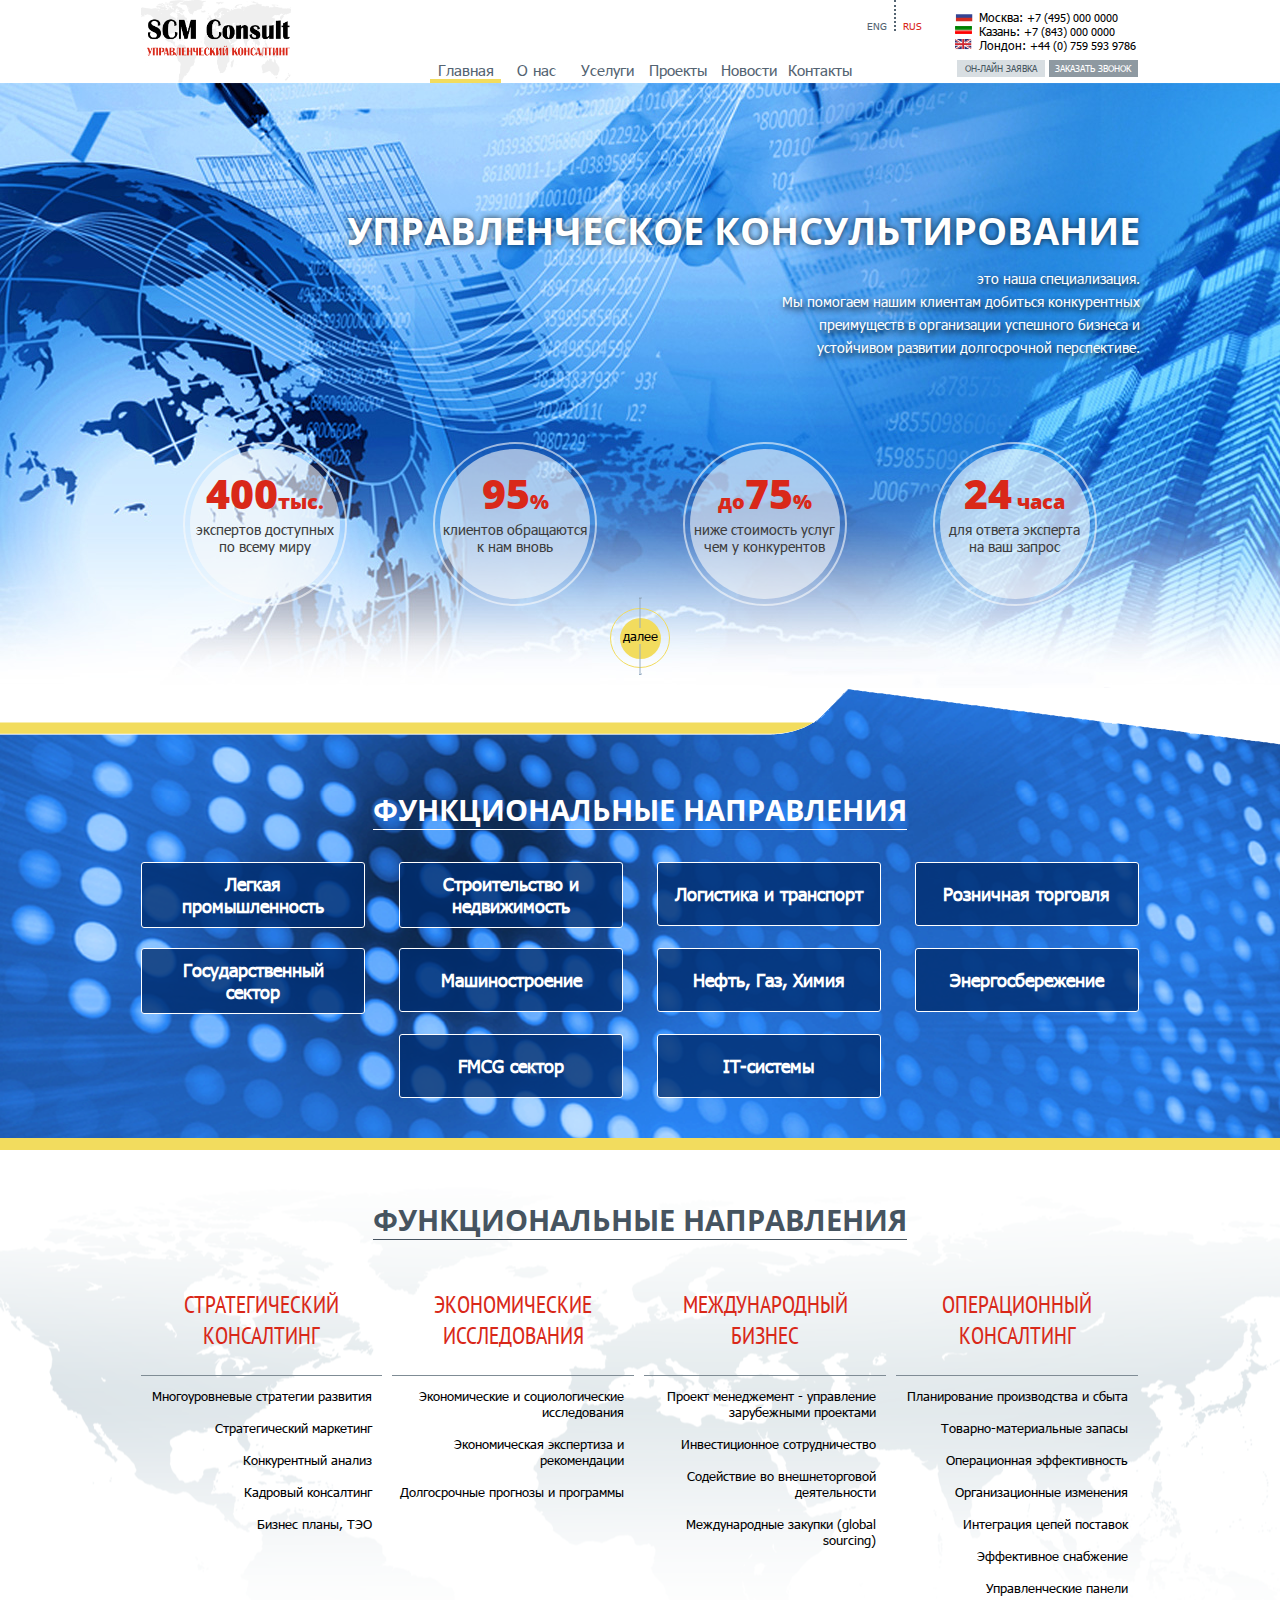
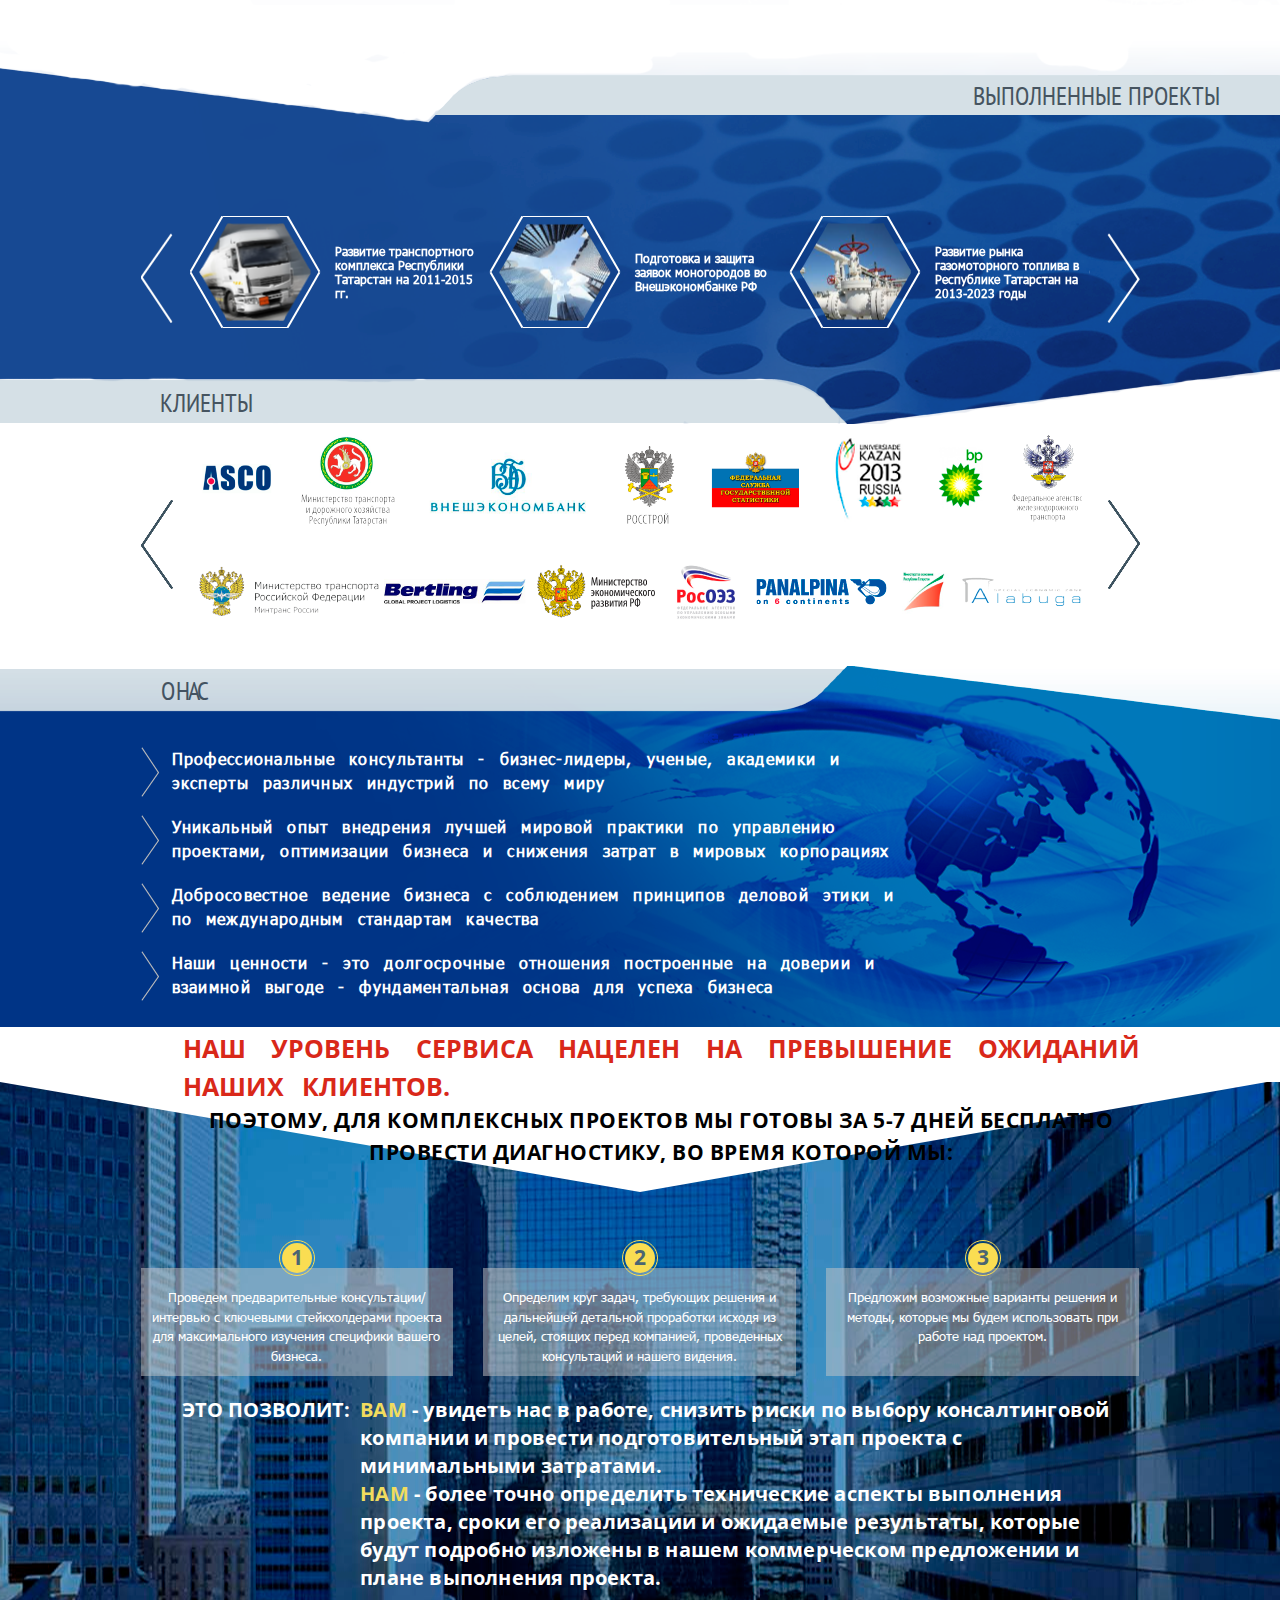
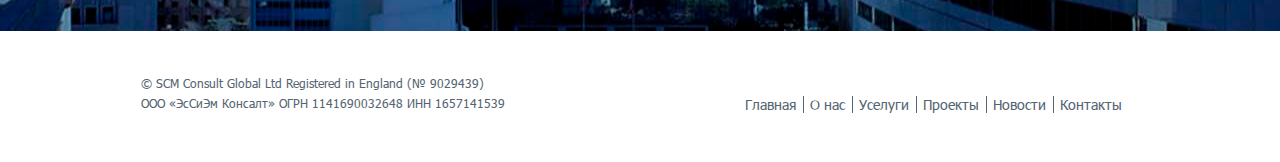
==== index.html @ cee3ccad "htmelki" ====
<!DOCTYPE html>
<html>
    <head>
        <meta http-equiv="Content-Type" content="text/html; charset=utf-8" />
        <meta name="description" content="" />
        <meta name="keywords" content="" />
        <meta name="viewport" content="width=device-width, user-scalable=no, initial-scale=1.0, maximum-scale=1.0, minimum-scale=1.0">
        <link href='https://fonts.googleapis.com/css?family=Open+Sans:300,300italic,700&subset=cyrillic' rel='stylesheet' type='text/css'>
        <link href='https://fonts.googleapis.com/css?family=PT+Sans+Narrow:400,700&subset=cyrillic' rel='stylesheet' type='text/css'>
        <link href='https://fonts.googleapis.com/css?family=Open+Sans+Condensed:300,700&subset=cyrillic' rel='stylesheet' type='text/css'>
        <link rel="shortcut icon" type="image/x-icon" href="images/shipfish.ico">
        <title></title>
        <!--<link rel="stylesheet" href="css/bootstrap.css" media="all" />
            <link rel="stylesheet" href="css/bootstrap-theme.css" media="all" />-->
        <link rel="stylesheet" type="text/css" href="css/reset.css" media="all" />
        <link rel="stylesheet" type="text/css" href="css/style_basic.css" media="all" />
        <link rel="stylesheet" type="text/css" href="css/fonts.css" media="all" />
        <!--<link rel="stylesheet" href="css/tuesdayAnimate.css" media='all' />-->
        <script src="js/jquery-1.11.3.min.js" type="text/javascript"></script>
        <!-- bootstrap -->
        <!--<script src="js/bootstrap.js" type="text/javascript"></script>-->
        <!-- /bootstrap -->
        <!-- form styler -->
        <link rel="stylesheet" href="css/jquery.formstyler.css" media='all' />
        <script src="js/jquery.formstyler.js" type="text/javascript"></script>
        <!-- /form styler -->
        <script src="js/selectivizr-min.js" type="text/javascript"></script>
        <script src="js/jquery.validate.min.js" type="text/javascript"></script>
        <link rel="stylesheet" type="text/css" href="fancybox/jquery.fancybox.css" media="all" />
        <script src="fancybox/jquery.fancybox.js" type="text/javascript"></script>
        <script src="js/modernizr.js" type="text/javascript"></script>
        <script src="js/jquery.watermark.min.js" type="text/javascript"></script>
        <!-- mask for inputs -->
        <script src="js/maskInput.js" type="text/javascript"></script>
        <!-- /mask for inputs -->
        <!-- sliders -->
        <link rel="stylesheet" type="text/css" href="css/slick.css" media="all" />
        <script src="js/slick.js" type="text/javascript"></script>
        <!-- sliders -->
        <!-- jScrollPane -->
        <link type="text/css" href="css/jquery.jscrollpane.css" rel="stylesheet" media="all" />
        <script type="text/javascript" src="js/jquery.mousewheel.js"></script>
        <script type="text/javascript" src="js/jquery.jscrollpane.min.js"></script>
        <!-- jScrollPane -->
        <!-- google Maps -->
        <script type="text/javascript" src="http://maps.google.com/maps/api/js?sensor=false"></script>
        <script>
            var cordX = 55.822389;
            var cordY= 37.647088;
            var googleText = "Москва, Проспект Мира д. 150";
        </script>
        <script src='js/googleMapsScr.js'></script>
        <!-- /google Maps -->
        <!-- remove Files -->
        <script src="js/radion.js" type="text/javascript"></script>
        <script src="js/artem.js" type="text/javascript"></script>
        <script src="js/roma.js" type="text/javascript"></script>
        <script src="js/nikolay.js" type="text/javascript"></script>
        <!--<script src="js/myalert.js" type="text/javascript"></script>
            <script src="develop/autocssrenew.js" type="text/javascript"></script>-->
        <!-- remove Files -->
        <link rel="stylesheet" type="text/css" href="css/artem.css" media="all" />
        <link rel="stylesheet" type="text/css" href="css/nikolay.css" media="all" />
        <link rel="stylesheet" type="text/css" href="css/roma.css" media="all" />
        <link rel="stylesheet" type="text/css" href="css/radion.css" media="all" />
        <link rel="stylesheet" type="text/css" href="css/style_main.css" media="all" />
        <link rel="stylesheet" type="text/css" href="css/adaptation_artem.css" media="all" />
        <link rel="stylesheet" type="text/css" href="css/adaptation_nikolay.css" media="all" />
        <link rel="stylesheet" type="text/css" href="css/adaptation_roma.css" media="all" />
        <link rel="stylesheet" type="text/css" href="css/adaptation_radion.css" media="all" />
        <link rel="stylesheet" type="text/css" href="css/adaptation.css" media="all" />
        <script src="js/scr.js" type="text/javascript"></script>
        <!--[if lt IE 9]>
        <script>
            document.createElement('header');
            document.createElement('nav');
            document.createElement('section');
            document.createElement('article');
            document.createElement('aside');
            document.createElement('footer');
            document.createElement('time');
        </script>
        <script src="js/pie.js" type="text/javascript"></script>
        <![endif]-->
        <!--[if lt IE 8]><script src="js/oldie/warning.js"></script><script>window.onload=function(){e("js/oldie/")}</script><![endif]-->
    </head>
    <body>
        <script type='text/javascript' id="__bs_script__">//<![CDATA[
            document.write("<script async src='/browser-sync/browser-sync-client.2.9.11.js'><\/script>".replace("HOST", location.hostname));
            //]]>
        </script>
        <div class="zHiddenBlock">
            <div id="wrappp">
                <div id="call-popup">
                    <div class="call-popup">
                        <p>Заказать обратный звонок</p>
                        <form class="callback-form">
                            <div class="form-wrap-for-rows">
                                <div class="form-wrap-row form_row">
                                    <div class="form-wrap-value">
                                        <div class="form-wrap-input form_input">
                                            <input type="text" name="name" placeholder="Ваше имя" required="required"/>
                                        </div>
                                    </div>
                                </div>
                                <div class="form-wrap-row form_row ">
                                    <div class="form-wrap-value">
                                        <div class="form-wrap-input form_input inputNum">
                                            <input type="text" name="phone" placeholder="Ваш контакный телефон" required="required"/>
                                        </div>
                                    </div>
                                </div>
                                <div class="form-wrap-row form_row">
                                    <div class="form-wrap-value ">
                                        <div class="form-wrap-select form_input">
                                            <select class="select-wrap time-pick " name="select-time" required="required">
                                                <option selected="selected" disabled selected>Удобное время для звонка</option>
                                                <option value="time-now"> <span>Позвонить сейчас</span></option>
                                                <option value="time-15"> <span>Через 15 минут</span></option>
                                                <option value="time-30"> <span>Через 30 минут</span></option>
                                                <option value="time-1h"> <span>Через 1 час </span></option>
                                                <option value="time-choose"> <span>Указать время </span></option>
                                            </select>
                                        </div>
                                    </div>
                                </div>
                                <div class="form-wrap-row form_row add-row-for-time ">
                                    <div class="form-wrap-value">
                                        <div class="form-wrap-input form_input ">
                                            <input type="text" class="addfild" name="select-time-often" placeholder="Введите удобное время" />
                                        </div>
                                    </div>
                                </div>
                                <div class="form-wrap-row cfix">
                                    <div class="form-wrap-value submit">
                                        <div class="form-wrap-input">
                                            <button class="form-button" type="submit">
                                            <span class="form-button-hover"></span>
                                            <span class="form-button-text">Заказать звонок</span>
                                            </button>
                                        </div>
                                    </div>
                                    <a class="form-button-close cfix" href="#">
                                        <div class="form-wrap-value no-submit">
                                            <div class="form-wrap-input">Отмена</div>
                                        </div>
                                    </a>
                                </div>
                            </div>
                        </form>
                        <div class="call-success">
                            <div class="call_success">
                                <div class="call-title">Спасибо. Мы позвоним Вам в указанное время.</div>
                            </div>
                        </div>
                    </div>
                </div>
            </div>
            <div id="letter-online">
                <div class="letter-online-popup">
                    <p>ОН-ЛАЙН ЗАЯВКА</p>
                    <span class="subtitle">Мы предлагаем конкурентные цены и непревзойденный уровень обслуживания при оказании всех видов консультационных услуг. Для получения дополнительной информации о наших услугах свяжитесь с нами используя наши контактные данные в разделе Контакты либо заполните форму ниже и мы в кратчайшие сроки свяжемся с Вами:</span>
                    <form  class="letter-online-form">
                        <div class="atribute cfix">
                            <div class="convert-left">
                                <p>Ваше имя</p>
                            </div>
                            <div class="convert-right form_input">
                                <input class="atribute-caption atrr-name" type="text" name="name" placeholder="" required="required">
                            </div>
                        </div>
                        <div class="atribute cfix">
                            <div class="convert-left">
                                <p>Ваша должность в компании</p>
                            </div>
                            <div class="convert-right form_input">
                                <input class="atribute-caption atrr-dolzh" type="text" name="placeIn"  required="required">
                            </div>
                        </div>
                        <div class="atribute cfix">
                            <div class="convert-left">
                                <p>Ваша компания</p>
                            </div>
                            <div class="convert-right form_input">
                                <input class="atribute-caption atrr-company" type="text" name="company"  required="required">
                            </div>
                        </div>
                        <div class="atribute cfix">
                            <div class="convert-left">
                                <p>Ваш телефон</p>
                            </div>
                            <div class="convert-right form_input inputNum">
                                <input class="atribute-caption atrr-phone" type="text" name="phone" required="required">
                            </div>
                        </div>
                        <div class="atribute cfix">
                            <div class="convert-left">
                                <p>Адрес электронной почты</p>
                            </div>
                            <div class="convert-right form_input">
                                <input class="atribute-caption atrr-email" type="email" name="email" required="required">
                            </div>
                        </div>
                        <div class="atribute cfix">
                            <div class="convert-left">
                                <p>Описание запроса</p>
                            </div>
                            <div class="convert-right form_input">
                                <textarea class="atribute-caption atrr-texter" rows="10" cols="50"></textarea>
                            </div>
                        </div>
                        <div class="letter-online-wrap-submit form_input">
                            <button type="submit" class="submit-form"><span>Отправить</span></button>
                        </div>
                    </form>
                    <div class="call-success">
                        <div class="call_success">
                            <div class="call-title">Мы получили Ваш запрос и ответим Вам в ближайшее время.</div>
                        </div>
                    </div>
                </div>
            </div>
        </div>
        <header class="header">
            <div class="mbox">
                <div class="header_wrap cfix">
                    <div class="header_logo">
                        <a href="#">
                        <img src="images/logo.png"alt="">
                        </a>
                    </div>
                    <div class="header-nav">
                        <div class="header-nav-wrap cfix">
                            <nav>
                                <ul>
                                    <li class="active"><a href="#"><span>Главная</span></a></li>
                                    <li>
                                        <a href="#"><span>О нас </span></a>
                                        <ul class="next">
                                            <li><a href="#"><span>О компании</span></a></li>
                                            <li><a href="#"><span>Наши ценности</span></a></li>
                                            <li><a href="#"><span>Руководство</span></a></li>
                                        </ul>
                                    </li>
                                    <li>
                                        <a href="#"><span>Уселуги</span></a>
                                        <ul class="next">
                                            <li><a href="#"><span>Стратегический консалтинг</span></a></li>
                                            <li><a href="#"><span>Экономические исследования</span></a></li>
                                            <li><a href="#"><span>Международный бизнес</span></a></li>
                                            <li>
                                                <a href="#"><span>Операционный консалтинг</span></a>
                                                <ul class="next third-level">
                                                    <li><a href="#"><span>Планирование производства и сбыта</span></a></li>
                                                    <li><a href="#"><span> Интегрированная цепочка поставок</span></a></li>
                                                    <li><a href="#"><span>Эффективная служба поставок</span></a></li>
                                                    <li><a href="#"><span>Товарно-материальные запасы</span></a></li>
                                                    <li><a href="#"><span>Операционная эффективность</span></a></li>
                                                    <li><a href="#"><span>Организационные изменения</span></a></li>
                                                    <li><a href="#"><span>Управленческие панели</span></a></li>
                                                </ul>
                                            </li>
                                        </ul>
                                    </li>
                                    <li><a href="#"><span>Проекты</span></a></li>
                                    <li><a href="#"><span>Новости</span></a></li>
                                    <li><a href="#"><span>Контакты</span></a></li>
                                </ul>
                            </nav>
                        </div>
                    </div>
                    <div class="header_leng">
                        <div class="header_leng_wrap">
                            <ul class="cfix">
                                <li><a href="#"><span>ENG</span></a></li>
                                <li class="active"><a href="#"><span>RUS</span></a></li>
                            </ul>
                        </div>
                    </div>
                    <div class="header_right">
                        <div class="header_tel">
                            <div class="header_tel_wrap cfix">
                                <div class="header_tel_row">
                                    <span class="icon moscow"></span>
                                    <span>Москва:</span>
                                    <a href="tel:+74950000000"> +7 (495) 000 0000</a>
                                </div>
                                <div class="header_tel_row">
                                    <span class="icon kazan"></span>
                                    <span>Казань:</span>
                                    <a href="tel:+78430000000">+7 (843) 000 0000</a>
                                </div>
                                <div class="header_tel_row">
                                    <span class="icon london"></span>
                                    <span>Лондон:</span>
                                    <a href="tel:+4407595939786">+44 (0) 759 593 9786</a>
                                </div>
                            </div>
                        </div>
                        <div class="header_button cfix">
                            <a href="#letter-online" class="online fancybox"><span>ОН-ЛАЙН ЗАЯВКА</span></a>
                            <a href="#wrappp" class="zvonok fancybox"><span>ЗАКАЗАТЬ ЗВОНОК</span></a>
                        </div>
                    </div>
                    <div class="sendwich-icon">
                        <span></span>
                    </div>
                </div>
            </div>
        </header>
        <div class="main">
            <div class="top_section">
                <div class="top_section_wrap">
                    <div class="mbox">
                        <div class="top_title">
                            <h2>УПРАВЛЕНЧЕСКОЕ  КОНСУЛЬТИРОВАНИЕ</h2>
                            <div class="subtitle">
                                <p>это наша специализация.</p>
                                <p>Мы помогаем нашим клиентам добиться конкурентных</p>
                                <p>преимуществ в организации успешного бизнесa и</p>
                                <p>устойчивом  развитии долгосрочной перспективе.</p>
                            </div>
                        </div>
                        <div class="top_section_bottom">
                            <div class="top_section_bottom_wrap cfix">
                                <div class="top_section_item cfix">
                                    <div class="top_section_item_wrap">
                                        <div class="top_section_item_text">
                                            <div class="top_section_item_top">
                                                <b>400</b><span>тыс.</span>
                                            </div>
                                            <div class="top_section_item_bottom">
                                                <p>экспертов доступных</p>
                                                <p>по всему миру </p>
                                            </div>
                                        </div>
                                    </div>
                                </div>
                                <div class="top_section_item">
                                    <div class="top_section_item_wrap">
                                        <div class="top_section_item_text">
                                            <div class="top_section_item_top">
                                                <b>95</b><span>%</span>
                                            </div>
                                            <div class="top_section_item_bottom">
                                                <p>клиентов обращаются</p>
                                                <p>к нам вновь </p>
                                            </div>
                                        </div>
                                    </div>
                                </div>
                                <div class="top_section_item">
                                    <div class="top_section_item_wrap">
                                        <div class="top_section_item_text">
                                            <div class="top_section_item_top">
                                                <span>до</span><b>75</b><span>%</span>
                                            </div>
                                            <div class="top_section_item_bottom">
                                                <p>ниже стоимость услуг</p>
                                                <p>чем у конкурентов</p>
                                            </div>
                                        </div>
                                    </div>
                                </div>
                                <div class="top_section_item">
                                    <div class="top_section_item_wrap">
                                        <div class="top_section_item_text">
                                            <div class="top_section_item_top">
                                                <b>24</b><span>&nbsp;часа</span>
                                            </div>
                                            <div class="top_section_item_bottom">
                                                <p>для ответа эксперта</p>
                                                <p>на ваш запрос</p>
                                            </div>
                                        </div>
                                    </div>
                                </div>
                            </div>
                            <div class="top_section_button">
                                <div class="top_section_button_wrap">
                                    <a href="#">
                                    <span><b>далее</b></span>
                                    </a>
                                </div>
                            </div>
                        </div>
                    </div>
                </div>
            </div>
            <div class="specialization-main">
                <div class="specialization">
                    <div class="mbox">
                        <div class="text-title-wrap white-color">
                            <div class="text-title">
                                <span>ФУНКЦИОНАЛЬНЫЕ НАПРАВЛЕНИЯ</span>
                            </div>
                        </div>
                        <div class="specialization-wrap">
                            <ul>
                                <li>
                                    <a href="#"><span>Легкая промышленность</span></a>
                                </li>
                                <li>
                                    <a href="#"><span>Строительство и недвижимость</span></a>
                                </li>
                                <li>
                                    <a href="#"><span>Логистика и транспорт</span></a>
                                </li>
                                <li>
                                    <a href="#"><span>Розничная торговля</span></a>
                                </li>
                                <li>
                                    <a href="#"><span>Государственный сектор</span></a>
                                </li>
                                <li>
                                    <a href="#"><span>Машиностроение</span></a>
                                </li>
                                <li>
                                    <a href="#"><span>Нефть, Газ, Химия</span></a>
                                </li>
                                <li>
                                    <a href="#"><span>Энергосбережение</span></a>
                                </li>
                                <li>
                                    <a href="#"><span>FMCG сектор</span></a>
                                </li>
                                <li>
                                    <a href="#"><span>IT-cистемы</span></a>
                                </li>
                            </ul>
                        </div>
                    </div>
                </div>
            </div>
            <div class="functional-way functional-index">
                <div class="mbox">
                    <div class="text-title-wrap">
                        <div class="text-title">
                            <span>ФУНКЦИОНАЛЬНЫЕ НАПРАВЛЕНИЯ</span>
                        </div>
                    </div>
                    <div class="functional-way-wrap">
                        <div class="functional-way-col">
                            <div class="functional-way-title">
                                <span>СТРАТЕГИЧЕСКИЙ КОНСАЛТИНГ</span>
                            </div>
                            <div class="functional-way-list">
                                <ul>
                                    <li>
                                        <a href="#">Многоуровневые стратегии развития</a>
                                    </li>
                                    <li>
                                        <a href="#">Стратегический маркетинг</a>
                                    </li>
                                    <li>
                                        <a href="#">Конкурентный анализ</a>
                                    </li>
                                    <li>
                                        <a href="#">Кадровый консалтинг</a>
                                    </li>
                                    <li>
                                        <a href="#">Бизнес планы, ТЭО</a>
                                    </li>
                                </ul>
                            </div>
                        </div>
                        <div class="functional-way-col">
                            <div class="functional-way-title">
                                <span>ЭКОНОМИЧЕСКИЕ ИССЛЕДОВАНИЯ</span>
                            </div>
                            <div class="functional-way-list">
                                <ul>
                                    <li>
                                        <a href="#">Экономические и социологические исследования</a>
                                    </li>
                                    <li>
                                        <a href="#">Экономическая экспертиза и рекомендации</a>
                                    </li>
                                    <li>
                                        <a href="#">Долгосрочные прогнозы и программы</a>
                                    </li>
                                </ul>
                            </div>
                        </div>
                        <div class="functional-way-col">
                            <div class="functional-way-title">
                                <span>МЕЖДУНАРОДНЫЙ БИЗНЕС</span>
                            </div>
                            <div class="functional-way-list">
                                <ul>
                                    <li>
                                        <a href="#">Проект менеджемент - управление зарубежными проектами</a>
                                    </li>
                                    <li>
                                        <a href="#">Инвестиционное сотрудничество</a>
                                    </li>
                                    <li>
                                        <a href="#">Содействие во внешнеторговой деятельности</a>
                                    </li>
                                    <li>
                                        <a href="#">Международные закупки (global sourcing)</a>
                                    </li>
                                </ul>
                            </div>
                        </div>
                        <div class="functional-way-col">
                            <div class="functional-way-title">
                                <span>ОПЕРАЦИОННЫЙ КОНСАЛТИНГ</span>
                            </div>
                            <div class="functional-way-list">
                                <ul>
                                    <li>
                                        <a href="#">Планирование производства и сбыта</a>
                                    </li>
                                    <li>
                                        <a href="#">Товарно-материальные запасы</a>
                                    </li>
                                    <li>
                                        <a href="#">Операционная эффективность</a>
                                    </li>
                                    <li>
                                        <a href="#">Организационные изменения</a>
                                    </li>
                                    <li>
                                        <a href="#">Интеграция цепей поставок</a>
                                    </li>
                                    <li>
                                        <a href="#">Эффективное снабжение</a>
                                    </li>
                                    <li>
                                        <a href="#">Управленческие панели</a>
                                    </li>
                                </ul>
                            </div>
                        </div>
                    </div>
                </div>
            </div>
            <div class="doneproject-section">
                <a href="#"></a>
                <div class="doneproject-title-wrap">
                    <div class="mbox">
                        <div class="doneproject-title">
                            <h2>Выполненные проекты</h2>
                        </div>
                    </div>
                </div>
                <div class="doneproject-body">
                    <div class="mbox">
                        <div class="doneproject-slider">
                            <div class="doneproject">
                                <div class="rectange">
                                    <a href="#">
                                        <div class="hover-project">
                                            <p>Подробнее о проекте</p>
                                        </div>
                                    </a>
                                    <div class="rectange-img-wrap">
                                        <div class="rectange-img first-layer">
                                            <div class="first-layer-wrap">
                                                <img src="images/projects_1.png" alt="" />
                                            </div>
                                        </div>
                                        <div class="rectange-img second-layer">
                                            <div class="second-layer-wrap">
                                                <img src="images/projects_1.png" alt="" />
                                            </div>
                                        </div>
                                        <div class="rectange-img third-layer">
                                            <div class="third-layer-wrap">
                                                <img src="images/projects_1.png" alt="" />
                                            </div>
                                        </div>
                                    </div>
                                </div>
                                <div class="text-wrap">
                                    <p>Развитие транспортного комплекса Республики Татарстан на 2011-2015 гг.</p>
                                </div>
                            </div>
                            <div class="doneproject">
                                <div class="rectange">
                                    <a href="#">
                                        <div class="hover-project">
                                            <p>Подробнее о проекте</p>
                                        </div>
                                    </a>
                                    <div class="rectange-img-wrap">
                                        <div class="rectange-img first-layer">
                                            <div class="first-layer-wrap">
                                                <img src="images/projects_2.png" alt="" />
                                            </div>
                                        </div>
                                        <div class="rectange-img second-layer">
                                            <div class="second-layer-wrap">
                                                <img src="images/projects_2.png" alt="" />
                                            </div>
                                        </div>
                                        <div class="rectange-img third-layer">
                                            <div class="third-layer-wrap">
                                                <img src="images/projects_2.png" alt="" />
                                            </div>
                                        </div>
                                    </div>
                                </div>
                                <div class="text-wrap">
                                    <p>Подготовка и защита заявок моногородов во Внешэкономбанке РФ</p>
                                </div>
                            </div>
                            <div class="doneproject">
                                <div class="rectange">
                                    <a href="#">
                                        <div class="hover-project">
                                            <p>Подробнее о проекте</p>
                                        </div>
                                    </a>
                                    <div class="rectange-img-wrap">
                                        <div class="rectange-img first-layer">
                                            <div class="first-layer-wrap">
                                                <img src="images/projects_3.png" alt="" />
                                            </div>
                                        </div>
                                        <div class="rectange-img second-layer">
                                            <div class="second-layer-wrap">
                                                <img src="images/projects_3.png" alt="" />
                                            </div>
                                        </div>
                                        <div class="rectange-img third-layer">
                                            <div class="third-layer-wrap">
                                                <img src="images/projects_3.png" alt="" />
                                            </div>
                                        </div>
                                    </div>
                                </div>
                                <div class="text-wrap">
                                    <p>Развитие рынка газомоторного топлива в Республике Татарстан на 2013-2023 годы</p>
                                </div>
                            </div>
                            <div class="doneproject">
                                <div class="rectange">
                                    <a href="#">
                                        <div class="hover-project">
                                            <p>Подробнее о проекте</p>
                                        </div>
                                    </a>
                                    <div class="rectange-img-wrap">
                                        <div class="rectange-img first-layer">
                                            <div class="first-layer-wrap">
                                                <img src="images/projects_4.png" alt="" />
                                            </div>
                                        </div>
                                        <div class="rectange-img second-layer">
                                            <div class="second-layer-wrap">
                                                <img src="images/projects_4.png" alt="" />
                                            </div>
                                        </div>
                                        <div class="rectange-img third-layer">
                                            <div class="third-layer-wrap">
                                                <img src="images/projects_4.png" alt="" />
                                            </div>
                                        </div>
                                    </div>
                                </div>
                                <div class="text-wrap">
                                    <p>Развитие рынка газомоторного топлива в Республике Татарстан на 2013-2023 годы</p>
                                </div>
                            </div>
                            <div class="doneproject">
                                <div class="rectange">
                                    <a href="#">
                                        <div class="hover-project">
                                            <p>Подробнее о проекте</p>
                                        </div>
                                    </a>
                                    <div class="rectange-img-wrap">
                                        <div class="rectange-img first-layer">
                                            <div class="first-layer-wrap">
                                                <img src="images/projects_5.png" alt="" />
                                            </div>
                                        </div>
                                        <div class="rectange-img second-layer">
                                            <div class="second-layer-wrap">
                                                <img src="images/projects_5.png" alt="" />
                                            </div>
                                        </div>
                                        <div class="rectange-img third-layer">
                                            <div class="third-layer-wrap">
                                                <img src="images/projects_5.png" alt="" />
                                            </div>
                                        </div>
                                    </div>
                                </div>
                                <div class="text-wrap">
                                    <p>Развитие рынка газомоторного топлива в Республике Татарстан на 2013-2023 годы</p>
                                </div>
                            </div>
                            <div class="doneproject">
                                <div class="rectange">
                                    <a href="#">
                                        <div class="hover-project">
                                            <p>Подробнее о проекте</p>
                                        </div>
                                    </a>
                                    <div class="rectange-img-wrap">
                                        <div class="rectange-img first-layer">
                                            <div class="first-layer-wrap">
                                                <img src="images/projects_6.png" alt="" />
                                            </div>
                                        </div>
                                        <div class="rectange-img second-layer">
                                            <div class="second-layer-wrap">
                                                <img src="images/projects_6.png" alt="" />
                                            </div>
                                        </div>
                                        <div class="rectange-img third-layer">
                                            <div class="third-layer-wrap">
                                                <img src="images/projects_6.png" alt="" />
                                            </div>
                                        </div>
                                    </div>
                                </div>
                                <div class="text-wrap">
                                    <p>Развитие рынка газомоторного топлива в Республике Татарстан на 2013-2023 годы</p>
                                </div>
                            </div>
                        </div>
                    </div>
                </div>
            </div>
            <div class="clients-wrapp">
                <div class="client-title-wrapp">
                    <div class="mbox">
                        <div class="clients-title"><span>клиенты</span></div>
                    </div>
                </div>
                <div class="mbox">
                    <div class="clients-align">
                        <div class="slider" id="client-slider">
                            <div class="slide-item">
                                <div class="item-wrapper jfix">
                                    <div class="item-img"><a href="#"><img src="images/01.png" alt=""></a></div>
                                    <div class="item-img"><a href="#"><img src="images/02.png" alt=""></a></div>
                                    <div class="item-img"><a href="#"><img src="images/03.png" alt=""></a></div>
                                    <div class="item-img"><a href="#"><img src="images/04.png" alt=""></a></div>
                                    <div class="item-img"><a href="#"><img src="images/05.png" alt=""></a></div>
                                    <div class="item-img"><a href="#"><img src="images/06.png" alt=""></a></div>
                                    <div class="item-img"><a href="#"><img src="images/07.png" alt=""></a></div>
                                    <div class="item-img"><a href="#"><img src="images/08.png" alt=""></a></div>
                                    <div class="item-img"><a href="#"><img src="images/09.png" alt=""></a></div>
                                    <div class="item-img"><a href="#"><img src="images/10.png" alt=""></a></div>
                                    <div class="item-img"><a href="#"><img src="images/11.png" alt=""></a></div>
                                    <div class="item-img"><a href="#"><img src="images/12.png" alt=""></a></div>
                                    <div class="item-img"><a href="#"><img src="images/13.png" alt=""></a></div>
                                    <div class="item-img"><a href="#"><img src="images/14.png" alt=""></a></div>
                                    <div class="item-img"><a href="#"><img src="images/15.png" alt=""></a></div>
                                </div>
                            </div>
                            <div class="slide-item">
                                <div class="item-wrapper jfix">
                                    <div class="item-img"><a href="#"><img src="images/01.png" alt=""></a></div>
                                    <div class="item-img"><a href="#"><img src="images/02.png" alt=""></a></div>
                                    <div class="item-img"><a href="#"><img src="images/03.png" alt=""></a></div>
                                    <div class="item-img"><a href="#"><img src="images/04.png" alt=""></a></div>
                                    <div class="item-img"><a href="#"><img src="images/05.png" alt=""></a></div>
                                    <div class="item-img"><a href="#"><img src="images/06.png" alt=""></a></div>
                                    <div class="item-img"><a href="#"><img src="images/07.png" alt=""></a></div>
                                    <div class="item-img"><a href="#"><img src="images/08.png" alt=""></a></div>
                                    <div class="item-img"><a href="#"><img src="images/09.png" alt=""></a></div>
                                    <div class="item-img"><a href="#"><img src="images/10.png" alt=""></a></div>
                                    <div class="item-img"><a href="#"><img src="images/11.png" alt=""></a></div>
                                    <div class="item-img"><a href="#"><img src="images/12.png" alt=""></a></div>
                                    <div class="item-img"><a href="#"><img src="images/13.png" alt=""></a></div>
                                    <div class="item-img"><a href="#"><img src="images/14.png" alt=""></a></div>
                                    <div class="item-img"><a href="#"><img src="images/15.png" alt=""></a></div>
                                </div>
                            </div>
                            <div class="slide-item">
                                <div class="item-wrapper jfix">
                                    <div class="item-img"><a href="#"><img src="images/01.png" alt=""></a></div>
                                    <div class="item-img"><a href="#"><img src="images/02.png" alt=""></a></div>
                                    <div class="item-img"><a href="#"><img src="images/03.png" alt=""></a></div>
                                    <div class="item-img"><a href="#"><img src="images/04.png" alt=""></a></div>
                                    <div class="item-img"><a href="#"><img src="images/05.png" alt=""></a></div>
                                    <div class="item-img"><a href="#"><img src="images/06.png" alt=""></a></div>
                                    <div class="item-img"><a href="#"><img src="images/07.png" alt=""></a></div>
                                    <div class="item-img"><a href="#"><img src="images/08.png" alt=""></a></div>
                                    <div class="item-img"><a href="#"><img src="images/09.png" alt=""></a></div>
                                    <div class="item-img"><a href="#"><img src="images/10.png" alt=""></a></div>
                                    <div class="item-img"><a href="#"><img src="images/11.png" alt=""></a></div>
                                    <div class="item-img"><a href="#"><img src="images/12.png" alt=""></a></div>
                                    <div class="item-img"><a href="#"><img src="images/13.png" alt=""></a></div>
                                    <div class="item-img"><a href="#"><img src="images/14.png" alt=""></a></div>
                                    <div class="item-img"><a href="#"><img src="images/15.png" alt=""></a></div>
                                </div>
                            </div>
                        </div>
                    </div>
                </div>
            </div>
            <div class="aboutus-section">
                <a href="#"></a>
                <div class="aboutus-title-wrap">
                    <div class="mbox">
                        <div class="aboutus-title">
                            <h2>О НАС</h2>
                        </div>
                    </div>
                </div>
                <div class="aboutus-body">
                    <div class="mbox">
                        <div class="aboutus-list">
                            <div class="aboutus">
                                <p>Профессиональные консультанты - бизнес-лидеры, ученые, академики и эксперты различных индустрий по всему миру</p>
                                <p>Уникальный опыт внедрения лучшей мировой практики по управлению проектами, оптимизации бизнеса и снижения затрат в мировых корпорациях</p>
                                <p>Добросовестное ведение бизнеса с соблюдением принципов деловой этики и по международным стандартам качества</p>
                                <p>Наши ценности - это долгосрочные отношения построенные на доверии и взаимной выгоде - фундаментальная основа для успеха бизнеса</p>
                            </div>
                        </div>
                    </div>
                </div>
            </div>
            <div class="bottomsection-section">
                <div class="top-arrow">
                    <div class="mbox">
                        <h2><span>НАШ  УРОВЕНЬ  СЕРВИСА НАЦЕЛЕН  НА  ПРЕВЫШЕНИЕ  ОЖИДАНИЙ НАШИХ  КЛИЕНТОВ.</span>ПОЭТОМУ, ДЛЯ КОМПЛЕКСНЫХ ПРОЕКТОВ МЫ ГОТОВЫ ЗА 5-7 ДНЕЙ БЕСПЛАТНО ПРОВЕСТИ ДИАГНОСТИКУ, ВО ВРЕМЯ КОТОРОЙ МЫ:</h2>
                    </div>
                </div>
                <div class="under-arrow">
                    <div class="mbox">
                        <div class="bottomsection-punkts cfix">
                            <div class="bottomsection-punkt-wrap">
                                <div class="bottomsection-punkt">
                                    <div class="punkt-number">
                                        <span>1</span>
                                    </div>
                                    <div class="punkt-text oneHeight">
                                        <p>Проведем предварительные консультации/ интервью с ключевыми стейкхолдерами проекта для максимального изучения специфики вашего бизнеса.</p>
                                    </div>
                                </div>
                            </div>
                            <div class="bottomsection-punkt-wrap">
                                <div class="bottomsection-punkt">
                                    <div class="punkt-number">
                                        <span>2</span>
                                    </div>
                                    <div class="punkt-text oneHeight">
                                        <p>Определим круг задач, требующих решения и дальнейшей детальной проработки исходя из целей, стоящих перед компанией, проведенных консультаций и нашего видения.</p>
                                    </div>
                                </div>
                            </div>
                            <div class="bottomsection-punkt-wrap">
                                <div class="bottomsection-punkt">
                                    <div class="punkt-number">
                                        <span>3</span>
                                    </div>
                                    <div class="punkt-text oneHeight">
                                        <p>Предложим возможные варианты решения и методы, которые мы будем использовать при работе над проектом.</p>
                                    </div>
                                </div>
                            </div>
                        </div>
                        <div class="bottomsection-info cfix">
                            <div class="this">
                                <p>ЭТО ПОЗВОЛИТ:</p>
                            </div>
                            <div class="info">
                                <p><span>ВАМ</span> - увидеть нас в работе, снизить риски по выбору консалтинговой компании и провести подготовительный этап проекта с минимальными затратами.</p>
                                <p><span>НАМ</span> - более точно определить технические аспекты выполнения проекта, сроки его реализации и ожидаемые результаты, которые будут подробно изложены в нашем коммерческом предложении и плане выполнения проекта.</p>
                            </div>
                        </div>
                    </div>
                </div>
            </div>
        </div>
        <div class="footer_placeholder"></div>
        <footer class="footer">
            <div class="footer-blog">
                <div class="footer-blog-wrap">
                    <div class="mbox">
                        <div class="copywriting">
                            <p>© SCM Consult Global Ltd Registered in England (№ 9029439)</p>
                        </div>
                        <div class="footer-blog-middle cfix">
                            <div class="footer-blog-middle-side">
                                <p>ООО «ЭсСиЭм Консалт» ОГРН 1141690032648 ИНН 1657141539</p>
                            </div>
                            <div class="footer-blog-middle-side cfix">
                                <nav>
                                    <ul>
                                        <li class="active"><a href="#"><span>Главная</span></a></li>
                                        <li><a href="#"><span>О нас </span></a></li>
                                        <li><a href="#"><span>Уселуги</span></a></li>
                                        <li><a href="#"><span>Проекты</span></a></li>
                                        <li><a href="#"><span>Новости</span></a></li>
                                        <li><a href="#"><span>Контакты</span></a></li>
                                    </ul>
                                </nav>
                            </div>
                        </div>
                    </div>
                </div>
            </div>
        </footer>
    </body>
</html>
---- css/style_basic.css ----
/* helping adds*/
.clear {
  clear: both;
  font-size: 1px;
  line-height: 1px;
  height: 0;
  overflow: hidden;
}

.cfix:after {
  content: '';
  display: block;
  height: 0;
  font-size: 1px;
  line-height: 1px;
  overflow: hidden;
  clear: both;
}

.juster {
  display: inline-block;
  width: 100%;
  height: 0;
  overflow: hidden;
}

.jfix:after {
  content: '';
  display: inline-block;
  width: 100%;
  height: 0;
  overflow: hidden;
}

.vfix {
  height: 100%;
  width: 0px;
  display: inline-block;
  vertical-align: middle;
}

.vfix-before:before {
  content: '';
  height: 100%;
  width: 0;
  display: inline-block;
  vertical-align: middle;
}

.zHiddenBlock {
  position: absolute;
  left: -99999em;
  top: -99999em;
}

/* /helping adds*/
/* base styles*/
html {
  height: 100%;
  font-size: 1px;
}

body {
  min-height: 100%;
  font-family: Tahoma, sans-serif;
  background: #fff;
  color: #3d3d3d;
  position: relative;
  font-size: 14rem;
}

img {
  vertical-align: bottom;
  border: 0;
  max-width: 100%;
}

* {
  -webkit-box-sizing: border-box;
  -moz-box-sizing: border-box;
  box-sizing: border-box;
}

/* /base styles */
/* icons styling*/
/* /icons styling*/
/* base typo*/
.ctext h1, .ctext h2, .ctext h3, .ctext h4, .ctext h5, .mainheading, .subheading, .thirdheading, .fourheading, .fiveheading {
  font-weight: normal;
  margin-bottom: 1em;
}

a {
  color: #12c;
  border: 0;
}

a:hover {
  color: #dd4b39;
}

p {
  margin: 0;
}

.ctext p {
  margin: 0 0 10px 0;
}

.ctext ul {
  margin: 10px 20px;
}

.ctext p:last-child, .ctext ul:last-child {
  margin-bottom: 0;
}

.ctext table {
  border-collapse: collapse;
}

.ctext table tr td, .ctext table {
  border: 1px solid;
}

/* /base typo*/
/* wraps styling*/
.mbox {
  width: 100%;
  margin: 0 auto;
  position: relative;
  z-index: 1;
  max-width: 999px;
}

.mbox:after {
  content: "";
  clear: both;
  font-size: 1px;
  line-height: 1px;
  height: 0;
  overflow: hidden;
  display: block;
}

/* /wraps styling*/
/*Layout*/
.header {
  position: relative;
  z-index: 2;
}

.main {
  position: relative;
  z-index: 1;
}

.main .sidebar_w {
  width: 180px;
  float: left;
}

.main .sidebar {
  margin: 0;
}

.main .content_w {
  float: left;
  width: 820px;
}

.main .content {
  margin: 0;
}

.footer_placeholder {
  height: 200px;
}

.footer {
  position: absolute;
  bottom: 0;
  left: 0;
  width: 100%;
  z-index: 2;
  overflow: hidden;
  color: #646464;
}

::-webkit-input-placeholder {
  color: #212121;
}

:-moz-placeholder {
  color: #212121;
}

::-moz-placeholder {
  color: #212121;
}

:-ms-input-placeholder {
  color: #212121;
}

/*End Layout*/
---- css/fonts.css ----
/* fonts */
@font-face {
  font-family: 'slick';
  src: url("../fonts/slick.eot");
  src: local("O"), url("../fonts/slick.woff") format("woff"), url("../fonts/slick.ttf") format("truetype"), url("../fonts/slick.svg") format("svg");
  font-weight: normal;
  font-style: normal;
}

@font-face {
  font-family: 'MyriadProCond';
  src: url("../fonts/MyriadPro-Cond.eot");
  src: local("O"), url("../fonts/MyriadPro-Cond.woff") format("woff"), url("../fonts/MyriadPro-Cond.ttf") format("truetype"), url("../fonts/MyriadPro-Cond.svg") format("svg");
  font-weight: normal;
  font-style: normal;
}

@font-face {
  font-family: 'Tahoma';
  src: url("../fonts/Tahoma.eot");
  src: local("O"), url("../fonts/Tahoma.woff") format("woff"), url("../fonts/Tahoma.ttf") format("truetype"), url("../fonts/Tahoma.svg") format("svg");
  font-weight: normal;
  font-style: normal;
}

@font-face {
  font-family: 'glyphicons';
  src: url("../fonts/glyphicons-halflings-regular.eot");
  src: local("O"), url("../fonts/glyphicons-halflings-regular.woff") format("woff"), url("../fonts/glyphicons-halflings-regular.woff2") format("woff2"), url("../fonts/glyphicons-halflings-regular.ttf") format("truetype"), url("../fonts/glyphicons-halflings-regular.svg") format("svg");
  font-weight: normal;
  font-style: normal;
}

/* /fonts*/
---- css/tuesdayAnimate.css ----
/* ======================================== */
/* ==== tuesday.less ====================== */
/* ==== A quirky CSS Animation Library ==== */
/* ======================================== */
.animated {
  -webkit-animation-duration: 0.3s;
          animation-duration: 0.3s;
  -webkit-animation-fill-mode: both;
          animation-fill-mode: both;
}
.animated.infinite {
  -webkit-animation-iteration-count: infinite;
          animation-iteration-count: infinite;
}
/* Basic Fades */
@-webkit-keyframes tdFadeIn {
  0% {
    opacity: 0;
  }
  100% {
    opacity: 1;
  }
}
@keyframes tdFadeIn {
  0% {
    opacity: 0;
  }
  100% {
    opacity: 1;
  }
}
@-webkit-keyframes tdFadeOut {
  0% {
    opacity: 1;
  }
  100% {
    opacity: 0;
  }
}
@keyframes tdFadeOut {
  0% {
    opacity: 1;
  }
  100% {
    opacity: 0;
  }
}
.tdFadeIn {
  -webkit-animation-name: tdFadeIn;
          animation-name: tdFadeIn;
}
.tdFadeOut {
  -webkit-animation-name: tdFadeOut;
          animation-name: tdFadeOut;
}
/* Fading Entrances */
@-webkit-keyframes tdFadeInDown {
  0% {
    opacity: 0;
    -webkit-transform: translateY(-10px);
            transform: translateY(-10px);
    -webkit-animation-timing-function: cubic-bezier(0, 0.59, 0.375, 1);
            animation-timing-function: cubic-bezier(0, 0.59, 0.375, 1);
  }
  100% {
    opacity: 1;
    -webkit-transform: translateY(0);
            transform: translateY(0);
  }
}
@keyframes tdFadeInDown {
  0% {
    opacity: 0;
    -webkit-transform: translateY(-10px);
            transform: translateY(-10px);
    -webkit-animation-timing-function: cubic-bezier(0, 0.59, 0.375, 1);
            animation-timing-function: cubic-bezier(0, 0.59, 0.375, 1);
  }
  100% {
    opacity: 1;
    -webkit-transform: translateY(0);
            transform: translateY(0);
  }
}
@-webkit-keyframes tdFadeInLeft {
  0% {
    opacity: 0;
    -webkit-transform: translateX(10px);
            transform: translateX(10px);
    -webkit-animation-timing-function: cubic-bezier(0, 0.59, 0.375, 1);
            animation-timing-function: cubic-bezier(0, 0.59, 0.375, 1);
  }
  100% {
    opacity: 1;
    -webkit-transform: translateX(0);
            transform: translateX(0);
  }
}
@keyframes tdFadeInLeft {
  0% {
    opacity: 0;
    -webkit-transform: translateX(10px);
            transform: translateX(10px);
    -webkit-animation-timing-function: cubic-bezier(0, 0.59, 0.375, 1);
            animation-timing-function: cubic-bezier(0, 0.59, 0.375, 1);
  }
  100% {
    opacity: 1;
    -webkit-transform: translateX(0);
            transform: translateX(0);
  }
}
@-webkit-keyframes tdFadeInUp {
  0% {
    opacity: 0;
    -webkit-transform: translateY(10px);
            transform: translateY(10px);
    -webkit-animation-timing-function: cubic-bezier(0, 0.59, 0.375, 1);
            animation-timing-function: cubic-bezier(0, 0.59, 0.375, 1);
  }
  100% {
    opacity: 1;
    -webkit-transform: translateY(0);
            transform: translateY(0);
  }
}
@keyframes tdFadeInUp {
  0% {
    opacity: 0;
    -webkit-transform: translateY(10px);
            transform: translateY(10px);
    -webkit-animation-timing-function: cubic-bezier(0, 0.59, 0.375, 1);
            animation-timing-function: cubic-bezier(0, 0.59, 0.375, 1);
  }
  100% {
    opacity: 1;
    -webkit-transform: translateY(0);
            transform: translateY(0);
  }
}
@-webkit-keyframes tdFadeInRight {
  0% {
    opacity: 0;
    -webkit-transform: translateX(-10px);
            transform: translateX(-10px);
    -webkit-animation-timing-function: cubic-bezier(0, 0.59, 0.375, 1);
            animation-timing-function: cubic-bezier(0, 0.59, 0.375, 1);
  }
  100% {
    opacity: 1;
    -webkit-transform: translateX(0);
            transform: translateX(0);
  }
}
@keyframes tdFadeInRight {
  0% {
    opacity: 0;
    -webkit-transform: translateX(-10px);
            transform: translateX(-10px);
    -webkit-animation-timing-function: cubic-bezier(0, 0.59, 0.375, 1);
            animation-timing-function: cubic-bezier(0, 0.59, 0.375, 1);
  }
  100% {
    opacity: 1;
    -webkit-transform: translateX(0);
            transform: translateX(0);
  }
}
.tdFadeInDown {
  -webkit-animation-name: tdFadeInDown;
          animation-name: tdFadeInDown;
}
.tdFadeInLeft {
  -webkit-animation-name: tdFadeInLeft;
          animation-name: tdFadeInLeft;
}
.tdFadeInUp {
  -webkit-animation-name: tdFadeInUp;
          animation-name: tdFadeInUp;
}
.tdFadeInRight {
  -webkit-animation-name: tdFadeInRight;
          animation-name: tdFadeInRight;
}
/* Fading Exits */
@-webkit-keyframes tdFadeOutUp {
  0% {
    opacity: 1;
    -webkit-transform: translateY(0);
            transform: translateY(0);
    -webkit-animation-timing-function: cubic-bezier(0, 0.59, 0.375, 1);
            animation-timing-function: cubic-bezier(0, 0.59, 0.375, 1);
  }
  100% {
    opacity: 0;
    -webkit-transform: translateY(-10px);
            transform: translateY(-10px);
  }
}
@keyframes tdFadeOutUp {
  0% {
    opacity: 1;
    -webkit-transform: translateY(0);
            transform: translateY(0);
    -webkit-animation-timing-function: cubic-bezier(0, 0.59, 0.375, 1);
            animation-timing-function: cubic-bezier(0, 0.59, 0.375, 1);
  }
  100% {
    opacity: 0;
    -webkit-transform: translateY(-10px);
            transform: translateY(-10px);
  }
}
@-webkit-keyframes tdFadeOutRight {
  0% {
    opacity: 1;
    -webkit-transform: translateX(0);
            transform: translateX(0);
    -webkit-animation-timing-function: cubic-bezier(0, 0.59, 0.375, 1);
            animation-timing-function: cubic-bezier(0, 0.59, 0.375, 1);
  }
  100% {
    opacity: 0;
    -webkit-transform: translateX(10px);
            transform: translateX(10px);
  }
}
@keyframes tdFadeOutRight {
  0% {
    opacity: 1;
    -webkit-transform: translateX(0);
            transform: translateX(0);
    -webkit-animation-timing-function: cubic-bezier(0, 0.59, 0.375, 1);
            animation-timing-function: cubic-bezier(0, 0.59, 0.375, 1);
  }
  100% {
    opacity: 0;
    -webkit-transform: translateX(10px);
            transform: translateX(10px);
  }
}
@-webkit-keyframes tdFadeOutDown {
  0% {
    opacity: 1;
    -webkit-transform: translateY(0);
            transform: translateY(0);
    -webkit-animation-timing-function: cubic-bezier(0, 0.59, 0.375, 1);
            animation-timing-function: cubic-bezier(0, 0.59, 0.375, 1);
  }
  100% {
    opacity: 0;
    -webkit-transform: translateY(10px);
            transform: translateY(10px);
  }
}
@keyframes tdFadeOutDown {
  0% {
    opacity: 1;
    -webkit-transform: translateY(0);
            transform: translateY(0);
    -webkit-animation-timing-function: cubic-bezier(0, 0.59, 0.375, 1);
            animation-timing-function: cubic-bezier(0, 0.59, 0.375, 1);
  }
  100% {
    opacity: 0;
    -webkit-transform: translateY(10px);
            transform: translateY(10px);
  }
}
@-webkit-keyframes tdFadeOutLeft {
  0% {
    opacity: 1;
    -webkit-transform: translateX(0);
            transform: translateX(0);
    -webkit-animation-timing-function: cubic-bezier(0, 0.59, 0.375, 1);
            animation-timing-function: cubic-bezier(0, 0.59, 0.375, 1);
  }
  100% {
    opacity: 0;
    -webkit-transform: translateX(-10px);
            transform: translateX(-10px);
  }
}
@keyframes tdFadeOutLeft {
  0% {
    opacity: 1;
    -webkit-transform: translateX(0);
            transform: translateX(0);
    -webkit-animation-timing-function: cubic-bezier(0, 0.59, 0.375, 1);
            animation-timing-function: cubic-bezier(0, 0.59, 0.375, 1);
  }
  100% {
    opacity: 0;
    -webkit-transform: translateX(-10px);
            transform: translateX(-10px);
  }
}
.tdFadeOutUp {
  -webkit-animation-name: tdFadeOutUp;
          animation-name: tdFadeOutUp;
}
.tdFadeOutRight {
  -webkit-animation-name: tdFadeOutRight;
          animation-name: tdFadeOutRight;
}
.tdFadeOutDown {
  -webkit-animation-name: tdFadeOutDown;
          animation-name: tdFadeOutDown;
}
.tdFadeOutLeft {
  -webkit-animation-name: tdFadeOutLeft;
          animation-name: tdFadeOutLeft;
}
/* Zoom In */
@-webkit-keyframes tdZoomIn {
  0% {
    opacity: 0;
    -webkit-transform: scale(0.85);
            transform: scale(0.85);
    -webkit-animation-timing-function: cubic-bezier(0, 0.59, 0.375, 1);
            animation-timing-function: cubic-bezier(0, 0.59, 0.375, 1);
  }
  100% {
    opacity: 1;
    -webkit-transform: scale(1);
            transform: scale(1);
  }
}
@keyframes tdZoomIn {
  0% {
    opacity: 0;
    -webkit-transform: scale(0.85);
            transform: scale(0.85);
    -webkit-animation-timing-function: cubic-bezier(0, 0.59, 0.375, 1);
            animation-timing-function: cubic-bezier(0, 0.59, 0.375, 1);
  }
  100% {
    opacity: 1;
    -webkit-transform: scale(1);
            transform: scale(1);
  }
}
@-webkit-keyframes tdZoomInBounce {
  0% {
    opacity: 0;
    -webkit-transform: scale(0.85);
            transform: scale(0.85);
    -webkit-animation-timing-function: cubic-bezier(0, 0.59, 0.375, 1);
            animation-timing-function: cubic-bezier(0, 0.59, 0.375, 1);
  }
  70% {
    -webkit-transform: scale(1.03);
            transform: scale(1.03);
    -webkit-animation-timing-function: ease;
            animation-timing-function: ease;
  }
  100% {
    opacity: 1;
    -webkit-transform: scale(1);
            transform: scale(1);
    -webkit-animation-timing-function: ease;
            animation-timing-function: ease;
  }
}
@keyframes tdZoomInBounce {
  0% {
    opacity: 0;
    -webkit-transform: scale(0.85);
            transform: scale(0.85);
    -webkit-animation-timing-function: cubic-bezier(0, 0.59, 0.375, 1);
            animation-timing-function: cubic-bezier(0, 0.59, 0.375, 1);
  }
  70% {
    -webkit-transform: scale(1.03);
            transform: scale(1.03);
    -webkit-animation-timing-function: ease;
            animation-timing-function: ease;
  }
  100% {
    opacity: 1;
    -webkit-transform: scale(1);
            transform: scale(1);
    -webkit-animation-timing-function: ease;
            animation-timing-function: ease;
  }
}
.tdZoomIn {
  -webkit-animation-name: tdZoomIn;
          animation-name: tdZoomIn;
}
.tdZoomInBounce {
  -webkit-animation-name: tdZoomInBounce;
          animation-name: tdZoomInBounce;
}
/* Zoom Out */
@-webkit-keyframes tdZoomOut {
  0% {
    opacity: 1;
    -webkit-transform: scale(1);
            transform: scale(1);
    -webkit-animation-timing-function: cubic-bezier(0, 0.59, 0.375, 1);
            animation-timing-function: cubic-bezier(0, 0.59, 0.375, 1);
  }
  100% {
    opacity: 0;
    -webkit-transform: scale(0.85);
            transform: scale(0.85);
    -webkit-animation-timing-function: ease;
            animation-timing-function: ease;
  }
}
@keyframes tdZoomOut {
  0% {
    opacity: 1;
    -webkit-transform: scale(1);
            transform: scale(1);
    -webkit-animation-timing-function: cubic-bezier(0, 0.59, 0.375, 1);
            animation-timing-function: cubic-bezier(0, 0.59, 0.375, 1);
  }
  100% {
    opacity: 0;
    -webkit-transform: scale(0.85);
            transform: scale(0.85);
    -webkit-animation-timing-function: ease;
            animation-timing-function: ease;
  }
}
@-webkit-keyframes tdZoomOutBounce {
  0% {
    opacity: 1;
    -webkit-transform: scale(1);
            transform: scale(1);
    -webkit-animation-timing-function: cubic-bezier(0, 0.59, 0.375, 1);
            animation-timing-function: cubic-bezier(0, 0.59, 0.375, 1);
  }
  30% {
    opacity: 1;
    -webkit-transform: scale(1.03);
            transform: scale(1.03);
    -webkit-animation-timing-function: ease;
            animation-timing-function: ease;
  }
  100% {
    opacity: 0;
    -webkit-transform: scale(0.85);
            transform: scale(0.85);
    -webkit-animation-timing-function: ease;
            animation-timing-function: ease;
  }
}
@keyframes tdZoomOutBounce {
  0% {
    opacity: 1;
    -webkit-transform: scale(1);
            transform: scale(1);
    -webkit-animation-timing-function: cubic-bezier(0, 0.59, 0.375, 1);
            animation-timing-function: cubic-bezier(0, 0.59, 0.375, 1);
  }
  30% {
    opacity: 1;
    -webkit-transform: scale(1.03);
            transform: scale(1.03);
    -webkit-animation-timing-function: ease;
            animation-timing-function: ease;
  }
  100% {
    opacity: 0;
    -webkit-transform: scale(0.85);
            transform: scale(0.85);
    -webkit-animation-timing-function: ease;
            animation-timing-function: ease;
  }
}
.tdZoomOut {
  -webkit-animation-name: tdZoomOut;
          animation-name: tdZoomOut;
}
.tdZoomOutBounce {
  -webkit-animation-name: tdZoomOutBounce;
          animation-name: tdZoomOutBounce;
}
/* Swing */
@-webkit-keyframes tdSwingIn {
  0% {
    opacity: 0;
    -webkit-transform: rotate(-10deg) scale(0.85);
            transform: rotate(-10deg) scale(0.85);
    -webkit-animation-timing-function: cubic-bezier(0, 0.59, 0.375, 1);
            animation-timing-function: cubic-bezier(0, 0.59, 0.375, 1);
  }
  70% {
    opacity: 1;
    -webkit-transform: rotate(1deg);
            transform: rotate(1deg);
    -webkit-animation-timing-function: ease;
            animation-timing-function: ease;
  }
  100% {
    opacity: 1;
    -webkit-transform: rotate(0deg) scale(1);
            transform: rotate(0deg) scale(1);
    -webkit-animation-timing-function: ease;
            animation-timing-function: ease;
  }
}
@keyframes tdSwingIn {
  0% {
    opacity: 0;
    -webkit-transform: rotate(-10deg) scale(0.85);
            transform: rotate(-10deg) scale(0.85);
    -webkit-animation-timing-function: cubic-bezier(0, 0.59, 0.375, 1);
            animation-timing-function: cubic-bezier(0, 0.59, 0.375, 1);
  }
  70% {
    opacity: 1;
    -webkit-transform: rotate(1deg);
            transform: rotate(1deg);
    -webkit-animation-timing-function: ease;
            animation-timing-function: ease;
  }
  100% {
    opacity: 1;
    -webkit-transform: rotate(0deg) scale(1);
            transform: rotate(0deg) scale(1);
    -webkit-animation-timing-function: ease;
            animation-timing-function: ease;
  }
}
@-webkit-keyframes tdSwingOut {
  0% {
    opacity: 1;
    -webkit-transform: rotate(0deg) scale(1);
            transform: rotate(0deg) scale(1);
    -webkit-animation-timing-function: cubic-bezier(0, 0.59, 0.375, 1);
            animation-timing-function: cubic-bezier(0, 0.59, 0.375, 1);
  }
  30% {
    opacity: 1;
    -webkit-transform: rotate(-1deg);
            transform: rotate(-1deg);
    -webkit-animation-timing-function: ease;
            animation-timing-function: ease;
  }
  100% {
    opacity: 0;
    -webkit-transform: rotate(10deg) scale(0.85);
            transform: rotate(10deg) scale(0.85);
    -webkit-animation-timing-function: ease;
            animation-timing-function: ease;
  }
}
@keyframes tdSwingOut {
  0% {
    opacity: 1;
    -webkit-transform: rotate(0deg) scale(1);
            transform: rotate(0deg) scale(1);
    -webkit-animation-timing-function: cubic-bezier(0, 0.59, 0.375, 1);
            animation-timing-function: cubic-bezier(0, 0.59, 0.375, 1);
  }
  30% {
    opacity: 1;
    -webkit-transform: rotate(-1deg);
            transform: rotate(-1deg);
    -webkit-animation-timing-function: ease;
            animation-timing-function: ease;
  }
  100% {
    opacity: 0;
    -webkit-transform: rotate(10deg) scale(0.85);
            transform: rotate(10deg) scale(0.85);
    -webkit-animation-timing-function: ease;
            animation-timing-function: ease;
  }
}
.tdSwingIn {
  -webkit-animation-name: tdSwingIn;
          animation-name: tdSwingIn;
}
.tdSwingOut {
  -webkit-animation-name: tdSwingOut;
          animation-name: tdSwingOut;
}
/* Hinge Flip */
@-webkit-keyframes tdHingeFlipIn {
  0% {
    opacity: 0;
    -webkit-transform: perspective(600px) rotateX(0deg);
            transform: perspective(600px) rotateX(0deg);
    -webkit-transform-origin: center top;
            transform-origin: center top;
    -webkit-animation-timing-function: cubic-bezier(0, 0.59, 0.375, 1);
            animation-timing-function: cubic-bezier(0, 0.59, 0.375, 1);
  }
  50% {
    -webkit-transform: perspective(600px) rotateX(-10deg);
            transform: perspective(600px) rotateX(-10deg);
    -webkit-transform-origin: center top;
            transform-origin: center top;
    -webkit-animation-timing-function: ease-in;
            animation-timing-function: ease-in;
  }
  100% {
    opacity: 1;
    -webkit-transform: perspective(600px) rotateX(0deg);
            transform: perspective(600px) rotateX(0deg);
    -webkit-transform-origin: center top;
            transform-origin: center top;
    -webkit-animation-timing-function: ease-out;
            animation-timing-function: ease-out;
  }
}
@keyframes tdHingeFlipIn {
  0% {
    opacity: 0;
    -webkit-transform: perspective(600px) rotateX(0deg);
            transform: perspective(600px) rotateX(0deg);
    -webkit-transform-origin: center top;
            transform-origin: center top;
    -webkit-animation-timing-function: cubic-bezier(0, 0.59, 0.375, 1);
            animation-timing-function: cubic-bezier(0, 0.59, 0.375, 1);
  }
  50% {
    -webkit-transform: perspective(600px) rotateX(-10deg);
            transform: perspective(600px) rotateX(-10deg);
    -webkit-transform-origin: center top;
            transform-origin: center top;
    -webkit-animation-timing-function: ease-in;
            animation-timing-function: ease-in;
  }
  100% {
    opacity: 1;
    -webkit-transform: perspective(600px) rotateX(0deg);
            transform: perspective(600px) rotateX(0deg);
    -webkit-transform-origin: center top;
            transform-origin: center top;
    -webkit-animation-timing-function: ease-out;
            animation-timing-function: ease-out;
  }
}
.tdHingeFlipIn {
  -webkit-animation-name: tdHingeFlipIn;
          animation-name: tdHingeFlipIn;
}
@-webkit-keyframes tdHingeFlipOut {
  0% {
    opacity: 1;
    -webkit-transform: perspective(600px) rotateX(0deg);
            transform: perspective(600px) rotateX(0deg);
    -webkit-transform-origin: center top;
            transform-origin: center top;
    -webkit-animation-timing-function: cubic-bezier(0, 0.59, 0.375, 1);
            animation-timing-function: cubic-bezier(0, 0.59, 0.375, 1);
  }
  50% {
    -webkit-transform: perspective(600px) rotateX(-10deg);
            transform: perspective(600px) rotateX(-10deg);
    -webkit-transform-origin: center top;
            transform-origin: center top;
    -webkit-animation-timing-function: ease-in;
            animation-timing-function: ease-in;
  }
  100% {
    opacity: 0;
    -webkit-transform: perspective(600px) rotateX(0deg);
            transform: perspective(600px) rotateX(0deg);
    -webkit-transform-origin: center top;
            transform-origin: center top;
    -webkit-animation-timing-function: ease-out;
            animation-timing-function: ease-out;
  }
}
@keyframes tdHingeFlipOut {
  0% {
    opacity: 1;
    -webkit-transform: perspective(600px) rotateX(0deg);
            transform: perspective(600px) rotateX(0deg);
    -webkit-transform-origin: center top;
            transform-origin: center top;
    -webkit-animation-timing-function: cubic-bezier(0, 0.59, 0.375, 1);
            animation-timing-function: cubic-bezier(0, 0.59, 0.375, 1);
  }
  50% {
    -webkit-transform: perspective(600px) rotateX(-10deg);
            transform: perspective(600px) rotateX(-10deg);
    -webkit-transform-origin: center top;
            transform-origin: center top;
    -webkit-animation-timing-function: ease-in;
            animation-timing-function: ease-in;
  }
  100% {
    opacity: 0;
    -webkit-transform: perspective(600px) rotateX(0deg);
            transform: perspective(600px) rotateX(0deg);
    -webkit-transform-origin: center top;
            transform-origin: center top;
    -webkit-animation-timing-function: ease-out;
            animation-timing-function: ease-out;
  }
}
.tdHingeFlipOut {
  -webkit-animation-name: tdHingeFlipOut;
          animation-name: tdHingeFlipOut;
}
/* Drop In */
@-webkit-keyframes tdDropInLeft {
  0% {
    opacity: 0;
  }
  1% {
    opacity: 1;
    -webkit-transform: rotate(2deg) translateY(-15px);
            transform: rotate(2deg) translateY(-15px);
    -webkit-transform-origin: right bottom;
            transform-origin: right bottom;
    -webkit-animation-timing-function: ease-in;
            animation-timing-function: ease-in;
  }
  50% {
    opacity: 1;
    -webkit-transform: rotate(0) translateY(0px);
            transform: rotate(0) translateY(0px);
    -webkit-transform-origin: right bottom;
            transform-origin: right bottom;
    -webkit-animation-timing-function: ease-out;
            animation-timing-function: ease-out;
  }
  75% {
    -webkit-transform: rotate(-0.5deg) translateY(0px);
            transform: rotate(-0.5deg) translateY(0px);
    -webkit-transform-origin: left bottom;
            transform-origin: left bottom;
    -webkit-animation-timing-function: cubic-bezier(0.59, 0, 1, 0.375);
            animation-timing-function: cubic-bezier(0.59, 0, 1, 0.375);
  }
  100% {
    opacity: 1;
    -webkit-transform: rotate(0) translateY(0px);
            transform: rotate(0) translateY(0px);
    -webkit-transform-origin: center bottom;
            transform-origin: center bottom;
    -webkit-animation-timing-function: cubic-bezier(0, 0.59, 0.375, 1);
            animation-timing-function: cubic-bezier(0, 0.59, 0.375, 1);
  }
}
@keyframes tdDropInLeft {
  0% {
    opacity: 0;
  }
  1% {
    opacity: 1;
    -webkit-transform: rotate(2deg) translateY(-15px);
            transform: rotate(2deg) translateY(-15px);
    -webkit-transform-origin: right bottom;
            transform-origin: right bottom;
    -webkit-animation-timing-function: ease-in;
            animation-timing-function: ease-in;
  }
  50% {
    opacity: 1;
    -webkit-transform: rotate(0) translateY(0px);
            transform: rotate(0) translateY(0px);
    -webkit-transform-origin: right bottom;
            transform-origin: right bottom;
    -webkit-animation-timing-function: ease-out;
            animation-timing-function: ease-out;
  }
  75% {
    -webkit-transform: rotate(-0.5deg) translateY(0px);
            transform: rotate(-0.5deg) translateY(0px);
    -webkit-transform-origin: left bottom;
            transform-origin: left bottom;
    -webkit-animation-timing-function: cubic-bezier(0.59, 0, 1, 0.375);
            animation-timing-function: cubic-bezier(0.59, 0, 1, 0.375);
  }
  100% {
    opacity: 1;
    -webkit-transform: rotate(0) translateY(0px);
            transform: rotate(0) translateY(0px);
    -webkit-transform-origin: center bottom;
            transform-origin: center bottom;
    -webkit-animation-timing-function: cubic-bezier(0, 0.59, 0.375, 1);
            animation-timing-function: cubic-bezier(0, 0.59, 0.375, 1);
  }
}
@-webkit-keyframes tdDropInRight {
  0% {
    opacity: 0;
  }
  1% {
    opacity: 1;
    -webkit-transform: rotate(-2deg) translateY(-15px);
            transform: rotate(-2deg) translateY(-15px);
    -webkit-transform-origin: left bottom;
            transform-origin: left bottom;
    -webkit-animation-timing-function: ease-in;
            animation-timing-function: ease-in;
  }
  50% {
    opacity: 1;
    -webkit-transform: rotate(0) translateY(0px);
            transform: rotate(0) translateY(0px);
    -webkit-transform-origin: left bottom;
            transform-origin: left bottom;
    -webkit-animation-timing-function: ease-out;
            animation-timing-function: ease-out;
  }
  75% {
    -webkit-transform: rotate(0.5deg) translateY(0px);
            transform: rotate(0.5deg) translateY(0px);
    -webkit-transform-origin: right bottom;
            transform-origin: right bottom;
    -webkit-animation-timing-function: cubic-bezier(0.59, 0, 1, 0.375);
            animation-timing-function: cubic-bezier(0.59, 0, 1, 0.375);
  }
  100% {
    opacity: 1;
    -webkit-transform: rotate(0) translateY(0px);
            transform: rotate(0) translateY(0px);
    -webkit-transform-origin: center bottom;
            transform-origin: center bottom;
    -webkit-animation-timing-function: cubic-bezier(0, 0.59, 0.375, 1);
            animation-timing-function: cubic-bezier(0, 0.59, 0.375, 1);
  }
}
@keyframes tdDropInRight {
  0% {
    opacity: 0;
  }
  1% {
    opacity: 1;
    -webkit-transform: rotate(-2deg) translateY(-15px);
            transform: rotate(-2deg) translateY(-15px);
    -webkit-transform-origin: left bottom;
            transform-origin: left bottom;
    -webkit-animation-timing-function: ease-in;
            animation-timing-function: ease-in;
  }
  50% {
    opacity: 1;
    -webkit-transform: rotate(0) translateY(0px);
            transform: rotate(0) translateY(0px);
    -webkit-transform-origin: left bottom;
            transform-origin: left bottom;
    -webkit-animation-timing-function: ease-out;
            animation-timing-function: ease-out;
  }
  75% {
    -webkit-transform: rotate(0.5deg) translateY(0px);
            transform: rotate(0.5deg) translateY(0px);
    -webkit-transform-origin: right bottom;
            transform-origin: right bottom;
    -webkit-animation-timing-function: cubic-bezier(0.59, 0, 1, 0.375);
            animation-timing-function: cubic-bezier(0.59, 0, 1, 0.375);
  }
  100% {
    opacity: 1;
    -webkit-transform: rotate(0) translateY(0px);
            transform: rotate(0) translateY(0px);
    -webkit-transform-origin: center bottom;
            transform-origin: center bottom;
    -webkit-animation-timing-function: cubic-bezier(0, 0.59, 0.375, 1);
            animation-timing-function: cubic-bezier(0, 0.59, 0.375, 1);
  }
}
.tdDropInLeft {
  -webkit-animation-name: tdDropInLeft;
          animation-name: tdDropInLeft;
}
.tdDropInRight {
  -webkit-animation-name: tdDropInRight;
          animation-name: tdDropInRight;
}
---- css/artem.css ----
#call-popup {
  padding: 40px;
  max-width: 800px;
  background-color: #d7dfe4;
  min-width: 500px;
  min-height: 350px;
  z-index: 2;
}

#call-popup .call-popup {
  position: relative;
}

#call-popup .call-popup p {
  text-align: center;
  color: #000;
  font-size: 25px;
  font-family: 'Open Sans', sans-serif;
  margin-bottom: 20px;
  font-weight: 700;
}

#call-popup .call-popup .callback-form {
  width: 100%;
  padding: 10px;
  font-size: 17px;
}

#call-popup .call-popup .callback-form .form-wrap-for-rows .add-row-for-time {
  display: none;
}

#call-popup .call-popup .callback-form .form-wrap-for-rows .form-wrap-row {
  width: 100%;
  margin-bottom: 30px;
  position: relative;
}

#call-popup .call-popup .callback-form .form-wrap-for-rows .form-wrap-row .errorText {
  display: none !important;
}

#call-popup .call-popup .callback-form .form-wrap-for-rows .form-wrap-row input {
  border: none;
  background-color: #fff;
  font-family: 'Tahoma', sans-serif;
  font-size: 17px;
  width: 100%;
  padding: 5px;
  border: 1px solid transparent;
}

#call-popup .call-popup .callback-form .form-wrap-for-rows .form-wrap-row input.error {
  border: 1px solid #f00;
}

#call-popup .call-popup .callback-form .form-wrap-for-rows .form-wrap-row input:focus {
  outline: none;
}

#call-popup .call-popup .callback-form .form-wrap-for-rows .form-wrap-row .jq-selectbox li:hover {
  background-color: #b0bdc8 !important;
  color: #FFF !important;
}

#call-popup .call-popup .callback-form .form-wrap-for-rows .form-wrap-row .select-wrap {
  width: 100%;
  background: black;
}

#call-popup .call-popup .callback-form .form-wrap-for-rows .form-wrap-row .select-wrap .jq-selectbox__select {
  background: white;
  border: none;
  -webkit-border-radius: 0px;
  -moz-border-radius: 0px;
  border-radius: 0px;
  outline: none;
  -webkit-box-shadow: none;
  -moz-box-shadow: none;
  box-shadow: none;
  padding-right: 5px;
  border: 1px solid transparent;
}

#call-popup .call-popup .callback-form .form-wrap-for-rows .form-wrap-row .select-wrap .jq-selectbox__select .jq-selectbox__trigger {
  display: none;
}

#call-popup .call-popup .callback-form .form-wrap-for-rows .form-wrap-row .select-wrap .jq-selectbox__select .jq-selectbox__select-text {
  font-size: 17px;
  color: #000;
  font-family: 'Tahoma', sans-serif;
}

#call-popup .call-popup .callback-form .form-wrap-for-rows .form-wrap-row .select-wrap select {
  padding: 5px;
}

#call-popup .call-popup .callback-form .form-wrap-for-rows .form-wrap-row .select-wrap select.error + .jq-selectbox__select {
  border: 1px solid #f00;
}

#call-popup .call-popup .callback-form .form-wrap-for-rows .submit {
  float: left;
  width: 60%;
}

#call-popup .call-popup .callback-form .form-wrap-for-rows .submit button {
  width: 100%;
  background-color: #b0bdc8;
  text-transform: uppercase;
  color: black;
  font-family: 'Open Sans', sans-serif;
  font-weight: 700;
  font-size: 20px;
  border: none;
  width: 100%;
  cursor: pointer;
}

#call-popup .call-popup .callback-form .form-wrap-for-rows .submit button:hover, #call-popup .call-popup .callback-form .form-wrap-for-rows .submit button:active, #call-popup .call-popup .callback-form .form-wrap-for-rows .submit button:focus, #call-popup .call-popup .callback-form .form-wrap-for-rows .submit button:visited {
  outline: none;
}

#call-popup .call-popup .callback-form .form-wrap-for-rows a {
  -webkit-box-sizing: border-box;
  -moz-box-sizing: border-box;
  box-sizing: border-box;
  width: 35%;
  float: right;
  color: black;
  cursor: pointer;
  padding: 1px 0;
  background-color: #b0bdc8;
  text-decoration: none;
}

#call-popup .call-popup .callback-form .form-wrap-for-rows a .no-submit {
  text-align: center;
  font-family: 'Open Sans', sans-serif;
  font-weight: 700;
  font-size: 20px;
}

#call-popup .call-popup .callback-form .form-wrap-for-rows a .no-submit .form-input {
  background-color: #b0bdc8;
  text-transform: uppercase;
  border: none;
  text-align: center;
}

#call-popup .call-popup .callback-form .form-wrap-for-rows a:hover, #call-popup .call-popup .callback-form .form-wrap-for-rows a:active {
  outline: none;
}

#call-popup .call-popup .call-success {
  position: absolute;
  vertical-align: top;
  top: 30%;
  width: 100%;
  opacity: 0;
  z-index: -1;
  -o-transition: -o-transform 500ms ease, opacity 500ms ease;
  transition: transform 500ms ease, opacity 500ms ease;
  -webkit-transition: -webkit-transform 500ms ease, opacity 1000ms ease;
  -moz-transition: -moz-transform 500ms ease, opacity 1000ms ease;
  -ms-transition: transform 500ms ease, opacity 1000ms ease;
}

#call-popup .call-popup .call-success .call_success {
  min-width: 300px;
  max-width: 475px;
  width: 80%;
  margin: 0 auto;
  background-color: #f2dc5e;
  text-align: center;
  padding-bottom: 20px;
  padding-top: 20px;
  font-family: 'Tahoma', sans-serif;
  font-weight: 400;
  font-size: 15px;
}

.fancybox-inner {
  overflow: visible !important;
}

#letter-online .letter-online-popup {
  width: 100%;
  max-width: 710px;
  background-color: #d7dfe4;
  padding: 20px;
}

#letter-online .letter-online-popup p {
  text-align: center;
  color: #000;
  font-size: 25px;
  font-family: 'Open Sans', sans-serif;
  margin-bottom: 20px;
  font-weight: 700;
}

#letter-online .letter-online-popup .subtitle {
  font-size: 11px;
  font-family: "Tahoma", sans-serif;
  padding-bottom: 20px;
  display: block;
  font-weight: 600;
}

#letter-online .letter-online-popup form .atribute {
  display: block;
  text-align: right;
  margin-bottom: 10px;
  -webkit-box-sizing: border-box;
  -moz-box-sizing: border-box;
  box-sizing: border-box;
}

#letter-online .letter-online-popup form .atribute .convert-left {
  display: block;
  width: 28%;
  float: left;
}

#letter-online .letter-online-popup form .atribute .convert-left p {
  margin-right: 10px;
  font-size: 12px;
  font-family: "Tahoma", sans-serif;
  text-align: right;
}

#letter-online .letter-online-popup form .atribute .convert-right {
  display: block;
  float: right;
  width: 70%;
}

#letter-online .letter-online-popup form .atribute .convert-right textarea, #letter-online .letter-online-popup form .atribute .convert-right input {
  font-size: 20px;
  width: 100%;
  font-size: 12px;
  font-family: "Tahoma", sans-serif;
  border: 1px solid transparent;
  resize: none;
}

#letter-online .letter-online-popup form .atribute .convert-right textarea.error, #letter-online .letter-online-popup form .atribute .convert-right input.error {
  border: 1px solid red;
}

#letter-online .letter-online-popup form .atribute .convert-right textarea:focus, #letter-online .letter-online-popup form .atribute .convert-right input:focus {
  outline: none;
}

#letter-online .letter-online-popup form .atribute .convert-right .errorText {
  display: none !important;
}

#letter-online .letter-online-popup form .letter-online-wrap-submit {
  text-align: right;
}

#letter-online .letter-online-popup form .letter-online-wrap-submit button {
  width: 35%;
  background-color: #b0bdc8;
  text-transform: uppercase;
  color: black;
  font-family: 'Open Sans', sans-serif;
  font-weight: 700;
  font-size: 20px;
  border: none;
  cursor: pointer;
}

#letter-online .letter-online-popup form .letter-online-wrap-submit button:before {
  content: '>';
  font-size: 20px;
}

#letter-online .letter-online-popup form .letter-online-wrap-submit button:hover, #letter-online .letter-online-popup form .letter-online-wrap-submit button:active, #letter-online .letter-online-popup form .letter-online-wrap-submit button:focus, #letter-online .letter-online-popup form .letter-online-wrap-submit button:visited {
  outline: none;
}

#letter-online .letter-online-popup .call-success {
  position: absolute;
  vertical-align: top;
  top: 30%;
  width: 100%;
  opacity: 0;
  z-index: -1;
  -o-transition: -o-transform 500ms ease, opacity 500ms ease;
  transition: transform 500ms ease, opacity 500ms ease;
  -webkit-transition: -webkit-transform 500ms ease, opacity 1000ms ease;
  -moz-transition: -moz-transform 500ms ease, opacity 1000ms ease;
  -ms-transition: transform 500ms ease, opacity 1000ms ease;
}

#letter-online .letter-online-popup .call-success .call_success {
  min-width: 300px;
  max-width: 475px;
  width: 80%;
  margin: 0 auto;
  background-color: #f2dc5e;
  text-align: center;
  padding-bottom: 20px;
  padding-top: 20px;
  font-family: 'Tahoma', sans-serif;
  font-weight: 400;
  font-size: 15px;
}

.wrap-content {
  width: 100%;
  -webkit-box-sizing: border-box;
  -moz-box-sizing: border-box;
  box-sizing: border-box;
  z-index: 1;
  position: relative;
  overflow: hidden;
}

.wrap-content .wrap-top-city {
  position: relative;
}

.wrap-content .wrap-top-city .convert-city-box {
  background-color: #f2dc5e;
  overflow: hidden;
  width: 100%;
  height: 495px;
}

.wrap-content .wrap-top-city .convert-city-box .convert-city {
  position: relative;
}

.wrap-content .wrap-top-city .convert-city-box .convert-city .image-box {
  opacity: 0;
  -webkit-transition: opacity 500ms ease;
  -moz-transition: opacity 500ms ease;
  -o-transition: opacity 500ms ease;
  transition: opacity 500ms ease;
}

.wrap-content .wrap-top-city .convert-city-box .convert-city .image-box img {
  width: 100%;
  position: absolute;
  -webkit-transform: translate(-50%, 0);
  -moz-transform: translate(-50%, 0);
  -ms-transform: translate(-50%, 0);
  -o-transform: translate(-50%, 0);
  transform: translate(-50%, 0);
  left: 50%;
  height: 495px;
  min-width: 1920px;
}

.wrap-content .wrap-top-city .convert-city-box .convert-city .moskow-img {
  z-index: 0;
}

.wrap-content .wrap-top-city .convert-city-box .convert-city .kazan-img {
  z-index: 0;
}

.wrap-content .wrap-top-city .convert-city-box .convert-city .london-img {
  z-index: 0;
}

.wrap-content .wrap-top-city .convert-city-box .convert-city .active-img {
  z-index: 2;
  opacity: 1;
}

.wrap-content .wrap-top-city .mbox {
  margin: 0 auto;
}

.wrap-content .wrap-top-city .nav-box-wrap {
  position: absolute;
  z-index: 3;
  top: 25px;
  -webkit-box-sizing: border-box;
  -moz-box-sizing: border-box;
  box-sizing: border-box;
  right: -webkit-calc(50% - 450px);
  right: -moz-calc(50% - 450px);
  right: calc(50% - 450px);
}

.wrap-content .wrap-top-city .nav-box-wrap .box-line {
  position: relative;
  border-bottom: 1px dotted white;
  top: 25px;
  opacity: 0;
  -webkit-transition: opacity 500ms ease;
  -moz-transition: opacity 500ms ease;
  -o-transition: opacity 500ms ease;
  transition: opacity 500ms ease;
}

.wrap-content .wrap-top-city .nav-box-wrap .box-line-moskow {
  top: 25px;
}

.wrap-content .wrap-top-city .nav-box-wrap .box-line-kazan {
  top: 66px;
}

.wrap-content .wrap-top-city .nav-box-wrap .box-line-london {
  top: 104px;
}

.wrap-content .wrap-top-city .nav-box-wrap .box-line-active {
  opacity: 1;
}

.wrap-content .wrap-top-city .nav-box-wrap .nav-box {
  display: inline-block;
  vertical-align: top;
  padding-top: 20px;
  margin-right: 20px;
}

.wrap-content .wrap-top-city .nav-box-wrap .nav-box .tread-box {
  cursor: pointer;
}

.wrap-content .wrap-top-city .nav-box-wrap .nav-box .tread-box p {
  font-family: 'Open Sans Condensed', sans-serif;
  font-weight: 700;
  font-size: 29px;
  color: #546472;
  text-align: right;
}

.wrap-content .wrap-top-city .nav-box-wrap .nav-box .tread-box p:hover {
  color: #9EA9B3;
}

.wrap-content .wrap-top-city .nav-box-wrap .nav-box .tread-active p {
  color: #fff !important;
}

.wrap-content .wrap-top-city .nav-box-wrap .context-box {
  position: relative;
  display: inline-block;
  background-color: rgba(255, 255, 255, 0.8);
  padding-bottom: 25px;
  min-width: 300px;
  min-height: 225px;
  padding-right: 25px;
}

.wrap-content .wrap-top-city .nav-box-wrap .context-box .context-box {
  opacity: 0;
  -webkit-transition: opacity 500ms ease;
  -moz-transition: opacity 500ms ease;
  -o-transition: opacity 500ms ease;
  transition: opacity 500ms ease;
  position: absolute;
}

.wrap-content .wrap-top-city .nav-box-wrap .context-box .context-box p {
  font-family: "Tahoma", sans-serif;
  font-size: 15px;
  font-weight: 400;
  color: black;
  padding-left: 25px;
}

.wrap-content .wrap-top-city .nav-box-wrap .context-box .context-box p a {
  text-decoration: underline;
  color: black;
}

.wrap-content .wrap-top-city .nav-box-wrap .context-box .context-moskow {
  padding-top: 31px;
  z-index: 0;
}

.wrap-content .wrap-top-city .nav-box-wrap .context-box .context-kazan {
  padding-top: 68px;
  z-index: 0;
}

.wrap-content .wrap-top-city .nav-box-wrap .context-box .context-london {
  padding-top: 108px;
  z-index: 0;
}

.wrap-content .wrap-top-city .nav-box-wrap .context-box .context-active {
  display: inline-block;
  background-color: transparent;
  opacity: 1;
  z-index: 2;
}

.wrap-content {
  background-color: #d7dfe4;
}

.wrap-content .wrap-bot-form #letter-online .letter-online-popup {
  width: 100%;
  max-width: 999px;
}

.wrap-content .wrap-bot-form #letter-online .letter-online-popup p {
  display: none;
}

.wrap-content .wrap-bot-form #letter-online .letter-online-popup h1 {
  font-size: 15px;
  padding-bottom: 20px;
}

.wrap-content .wrap-bot-form #letter-online .letter-online-popup form .atribute .convert-left p {
  display: block;
  font-size: 15px;
  font-weight: 400;
}

.wrap-content .wrap-bot-form #letter-online .letter-online-popup form .atribute .convert-right input {
  font-size: 15px;
}

.wrap-content .wrap-bot-form #letter-online .letter-online-popup form .atribute .convert-right textarea {
  font-size: 15px;
}
---- css/nikolay.css ----
/*foot-callback*/
.foot-contact-wrapp-main {
  overflow: hidden;
  text-align: center;
  width: 100%;
}

.foot-contact-wrapp .fc-align .fc-img {
  position: absolute;
  -webkit-transform: translateX(-50%);
  -moz-transform: translateX(-50%);
  -ms-transform: translateX(-50%);
  -o-transform: translateX(-50%);
  transform: translateX(-50%);
  left: 50%;
}

.foot-contact-wrapp .fc-align .fc-img img {
  max-width: none;
}

.foot-contact-wrapp .fc-butt-wrapp a {
  text-decoration: none;
}

.foot-contact-wrapp .fc-butt-wrapp .fc-butt-img {
  position: relative;
}

.foot-contact-wrapp .fc-butt-wrapp .fc-butt-img img {
  margin-top: -5px;
}

.foot-contact-wrapp .fc-butt-wrapp .fc-butt-text {
  position: absolute;
  top: 85px;
  left: -webkit-calc(50% - 68px);
  left: -moz-calc(50% - 68px);
  left: calc(50% - 68px);
  display: block;
}

.foot-contact-wrapp .fc-butt-wrapp .fc-butt-text span {
  font-family: 'MyriadProCond';
  font-size: 22.16rem;
  color: #000;
  text-transform: uppercase;
  position: relative;
}

.foot-contact-wrapp .fc-butt-wrapp .fc-butt-text .fc-butt-hover {
  width: 60px;
  height: 60px;
  background-color: #f2dc5e;
  -webkit-border-radius: 50%;
  -moz-border-radius: 50%;
  border-radius: 50%;
  position: absolute;
  top: -18px;
  left: -webkit-calc(50% + 16px);
  left: -moz-calc(50% + 16px);
  left: calc(50% + 16px);
  opacity: 0;
  -webkit-transition: opacity 300ms linear;
  -moz-transition: opacity 300ms linear;
  -o-transition: opacity 300ms linear;
  transition: opacity 300ms linear;
}

.foot-contact-wrapp .fc-butt-wrapp .fc-butt-text:hover .fc-butt-hover {
  opacity: 1;
}

/*/footcallback*/
/*title*/
.title-wrapp {
  overflow: hidden;
  text-align: center;
  width: 100%;
}

.title-wrapp .title-main {
  position: relative;
}

.title-wrapp .title-main .title-img {
  position: absolute;
  -webkit-transform: translateX(-50%);
  -moz-transform: translateX(-50%);
  -ms-transform: translateX(-50%);
  -o-transform: translateX(-50%);
  transform: translateX(-50%);
  left: 50%;
}

.title-wrapp .title-main .title-img img {
  max-width: none;
}

.title-wrapp .title-main .title-text {
  position: relative;
}

.title-wrapp .title-main .title-text span {
  font-family: 'Open Sans Condensed', sans-serif;
  font-size: 31.71rem;
  font-weight: 700;
  color: #fff;
  float: right;
  padding: 32px 58px 74px;
  text-shadow: 3px 3px 6px black;
  text-transform: uppercase;
}

/*/title*/
/*about*/
/*mangment*/
.managment-wrapp .content-block {
  float: right;
  width: 70%;
  padding-top: 34px;
}

.managment-wrapp .content-block .content-item {
  padding-bottom: 25px;
}

.managment-wrapp .content-block .content-item .foto-box {
  float: left;
}

.managment-wrapp .content-block .content-item .text-box {
  padding-top: 3px;
  margin-left: 187px;
  color: #000;
}

.managment-wrapp .content-block .content-item .text-box .text-title span {
  font-family: 'Open Sans Condensed', sans-serif;
  font-weight: 700;
  font-size: 22rem;
}

.managment-wrapp .content-block .content-item .text-box .text-body {
  padding: 13px 0 0;
}

.managment-wrapp .content-block .content-item .text-box .text-body p {
  font-family: 'Tahoma';
  font-size: 15rem;
  text-align: justify;
  line-height: 22px;
}

.menu-block {
  float: left;
}

.menu-block .menu-align {
  padding: 37px 0 0;
}

.menu-block .menu-align span {
  font-family: 'Open Sans Condensed', sans-serif;
  font-weight: 700;
  color: #546472;
}

.menu-block .menu-align .menu-title {
  padding-bottom: 3px;
}

.menu-block .menu-align .menu-title span {
  font-size: 23rem;
  text-transform: uppercase;
}

.menu-block .menu-align .menu-item ul li {
  padding-bottom: 4px;
}

.menu-block .menu-align .menu-item ul li a {
  text-decoration: none;
}

.menu-block .menu-align .menu-item ul li a:hover span {
  color: #d92819;
}

.menu-block .menu-align .menu-item ul li a span {
  font-size: 20rem;
}

/*/mangment*/
/*price*/
.managment-wrapp.price .content-block .content-item {
  padding-bottom: 13px;
}

.managment-wrapp.price .content-block .content-item .text-box {
  margin-left: 0px;
}

.managment-wrapp.price .content-block .content-item .text-box .text-body {
  padding: 22px 0 0 20px;
}

/*/price*/
/*company*/
.managment-wrapp.company .content-block {
  padding: 25px 0 58px;
}

.managment-wrapp.company .content-block .content-item {
  padding-bottom: 6px;
}

.managment-wrapp.company .content-block .content-item .text-box {
  margin-left: 0px;
}

/*/company*/
/*/about*/
/*clients*/
.clients-wrapp .clients-align .slider {
  padding: 0 58px;
}

.clients-wrapp .clients-align .slider .slide-item .item-wrapper {
  text-align: justify;
}

.clients-wrapp .clients-align .slider .slide-item .item-wrapper .item-img {
  display: inline-block;
}

.clients-wrapp .client-title-wrapp {
  background-color: #D5E0E6;
}

.clients-wrapp .client-title-wrapp .clients-title {
  padding: 6px 19px 4px;
}

.clients-wrapp .client-title-wrapp .clients-title span {
  font-family: 'PT Sans Narrow', sans-serif;
  font-size: 26px;
  text-transform: uppercase;
  color: #465460;
  font-weight: 100;
}

.clients-wrapp .slick-slide {
  outline: none;
}

.clients-wrapp .slick-prev {
  right: 0;
  background-image: url("../images/slider-arrow-right.png");
}

.clients-wrapp .slick-prev:hover {
  background-image: url("../images/slider-arrow-right-h.png");
}

.clients-wrapp .slick-next {
  left: 0;
  background-image: url("../images/slider-arrow-left.png");
}

.clients-wrapp .slick-next:hover {
  background-image: url("../images/slider-arrow-left-h.png");
}

.clients-wrapp .slick-arrow {
  position: absolute;
  z-index: 100;
  width: 32px;
  height: 89px;
  background-color: transparent;
  border: none;
  top: -webkit-calc(50% - 45px);
  top: -moz-calc(50% - 45px);
  top: calc(50% - 45px);
  cursor: pointer;
}

.clients-wrapp .slick-arrow:focus {
  outline: none;
}

/*services*/
.service-clients-wrapp {
  padding: 52px 63px;
}

.service-clients-wrapp .clients-item {
  padding: 0 30px;
}

.service-clients-wrapp .clients-item .item-wrapper {
  text-align: justify;
}

.service-clients-wrapp .clients-item .item-wrapper .item-img {
  display: inline-block;
}

/*/services*/
/*/clients*/
/*service-4page f2dc5e */
/*strategy*/
.managment-wrapp {
  position: relative;
  z-index: 100;
}

.managment-wrapp.strategy .content-block {
  padding-top: 22px;
}

.managment-wrapp.strategy .content-block .content-item .text-box {
  margin-left: 0;
}

.managment-wrapp.strategy .content-block .content-item .text-box li {
  position: relative;
}

.managment-wrapp.strategy .content-block .content-item .text-box li:before {
  background-color: #f2dc5e;
  width: 7px;
  height: 7px;
  content: '';
  display: block;
  position: absolute;
  left: -19px;
  top: 8px;
}

.managment-wrapp.strategy .content-block .content-item .text-box .text-body {
  padding: 13px 0 18px 20px;
}

.managment-wrapp.strategy .content-block .content-item .text-box .text-body:nth-child(1) {
  padding: 13px 0 18px 0;
}

.managment-wrapp.strategy .content-block .content-item .text-box .text-title {
  padding-bottom: 9px;
}

.back-bttn-wrapp {
  text-align: right;
  margin-bottom: -25px;
}

.back-bttn-wrapp .back-bttn span {
  font-size: 15rem;
  color: #000;
}

.back-bttn-wrapp .back-bttn span a {
  text-decoration: none;
  display: inline-block;
  width: 53px;
  height: 27px;
  text-align: center;
  padding-top: 4px;
  margin-left: 5px;
}

.back-bttn-wrapp .back-bttn span a:hover {
  background-color: #f2dc5e;
}

.back-bttn-wrapp .back-bttn span a span {
  text-transform: uppercase;
  font-family: 'MyriadProCond';
}

/*/strategy*/
/*econom*/
.managment-wrapp .projects_item_row .projects_items {
  width: 49%;
}

.managment-wrapp.econom .content-block {
  padding-top: 29px;
}

.managment-wrapp.econom .content-block .content-item {
  padding-bottom: 10px;
}

.managment-wrapp.econom .content-block .content-item .text-box {
  margin-left: 0;
}

.managment-wrapp.econom .content-block .content-item .text-box li {
  position: relative;
  padding-bottom: 22px;
}

.managment-wrapp.econom .content-block .content-item .text-box li:before {
  width: 14px;
  height: 81px;
  content: '';
  display: block;
  position: absolute;
  left: -24px;
  top: 8px;
  background-image: url("../images/li-style-1.png");
}

.managment-wrapp.econom .content-block .content-item .text-box .text-body {
  padding: 13px 0 9px 23px;
}

.managment-wrapp.econom .content-block .content-item .text-box .text-body:nth-child(1) {
  padding: 13px 0 9px 3px;
}

.managment-wrapp.econom .content-block .content-item .text-box .text-title {
  padding-bottom: 9px;
}

.managment-wrapp.econom .content-block .hexa-wrapp .hexa-item {
  display: inline-block;
  width: 49%;
  vertical-align: top;
}

.managment-wrapp.econom .content-block .hexa-wrapp .hexa-item .img-item {
  -webkit-transform: scale(0.65);
  -moz-transform: scale(0.65);
  -ms-transform: scale(0.65);
  -o-transform: scale(0.65);
  transform: scale(0.65);
  display: inline-block;
  vertical-align: middle;
  width: 45%;
}

.managment-wrapp.econom .content-block .hexa-wrapp .hexa-item .text-item {
  display: inline-block;
  width: 45%;
}

.managment-wrapp.econom .content-block .hexa-wrapp .hexa-item .text-item span {
  font-family: 'Tahoma';
  font-size: 13rem;
  color: #000;
}

.content-item .gray-title-wrap {
  margin-left: -36px;
  padding: 10px 0 0;
}

.content-item .gray-title-wrap .gray-title {
  padding: 5px 0 5px 0;
  text-align: left;
  font-size: 20px;
  padding-left: 36px;
}

/*/econom*/
/*operation*/
.operation .top-sub-menu {
  border-bottom: 1px solid #ccc;
  margin-top: -23px;
}

.operation .top-sub-menu .sub-menu-wrapp {
  text-align: justify;
  width: 72%;
  float: right;
}

.operation .top-sub-menu .sub-menu-wrapp .sub-menu-item {
  display: inline-block;
  padding-top: 1px;
}

.operation .top-sub-menu .sub-menu-wrapp .sub-menu-item a {
  font-family: 'Tahoma';
  font-size: 9rem;
  color: #000;
  text-decoration: none;
  text-align: center;
  padding: 3px 18px;
}

.operation .top-sub-menu .sub-menu-wrapp .sub-menu-item a:hover {
  background-color: #f2dc5e;
}

.operation .text-image img {
  margin: 0 auto;
  display: block;
}

.bookmark-page {
  display: none;
  min-height: 800px;
}

.its-a-kind-of-magic {
  display: block;
}

/*operation*/
/*/service-4page*/
---- css/roma.css ----
/* bottomsection */
.bottomsection-section {
  background-image: url(../images/bottomsection-bg.jpg);
  background-repeat: no-repeat;
  background-position: center;
  overflow: hidden;
}

.bottomsection-section .top-arrow {
  position: relative;
  padding-bottom: 100px;
  padding-top: 26px;
}

.bottomsection-section .top-arrow h2 {
  font-family: 'Open Sans Condensed', sans-serif;
  color: #000;
  font-size: 21px;
  font-weight: 700;
  text-align: center;
  padding-left: 42px;
  letter-spacing: 0.5px;
  line-height: 1.5;
}

.bottomsection-section .top-arrow h2 span {
  color: #d92819;
  font-size: 25px;
  display: block;
  text-align: justify;
  width: 100%;
  padding-top: 3px;
  word-spacing: 11px;
  letter-spacing: 0;
}

.bottomsection-section .top-arrow:after {
  display: block;
  content: '';
  position: absolute;
  left: 0;
  border-left: 50vw solid transparent;
  border-right: 49vw solid transparent;
  border-top: 110px solid white;
  z-index: 0;
  top: 55px;
}

.bottomsection-section .top-arrow:before {
  display: block;
  content: '';
  position: absolute;
  left: 0;
  height: 55px;
  width: 100%;
  background-color: #fff;
  top: 0;
}

.bottomsection-section .bottomsection-punkts {
  padding-bottom: 20px;
}

.bottomsection-section .bottomsection-punkts .bottomsection-punkt-wrap {
  width: -webkit-calc(33.33% - 20px);
  width: -moz-calc(33.33% - 20px);
  width: calc(33.33% - 20px);
  float: left;
  background-color: rgba(200, 200, 200, 0.5);
  margin-right: 30px;
}

.bottomsection-section .bottomsection-punkts .bottomsection-punkt-wrap .bottomsection-punkt {
  text-align: center;
}

.bottomsection-section .bottomsection-punkts .bottomsection-punkt-wrap .bottomsection-punkt .punkt-number {
  background-color: #FADD52;
  width: 30px;
  height: 30px;
  -webkit-border-radius: 50%;
  -moz-border-radius: 50%;
  border-radius: 50%;
  font-size: 21px;
  font-family: 'Open Sans Condensed', sans-serif;
  font-weight: 700;
  color: #4B6573;
  position: relative;
  display: inline-block;
  top: -25px;
}

.bottomsection-section .bottomsection-punkts .bottomsection-punkt-wrap .bottomsection-punkt .punkt-number:before {
  width: 34px;
  height: 34px;
  position: absolute;
  display: block;
  content: '';
  border: 1px solid #FADD52;
  -webkit-border-radius: 50%;
  -moz-border-radius: 50%;
  border-radius: 50%;
  -webkit-transform: translate(-50%, -50%);
  -moz-transform: translate(-50%, -50%);
  -ms-transform: translate(-50%, -50%);
  -o-transform: translate(-50%, -50%);
  transform: translate(-50%, -50%);
  left: 50%;
  top: 50%;
}

.bottomsection-section .bottomsection-punkts .bottomsection-punkt-wrap .bottomsection-punkt .punkt-text {
  position: relative;
  top: -10px;
  padding: 0px 10px;
  line-height: 1.5;
}

.bottomsection-section .bottomsection-punkts .bottomsection-punkt-wrap .bottomsection-punkt .punkt-text p {
  text-align: center;
  color: #fff;
  font-family: tahoma;
  font-size: 13px;
}

.bottomsection-section .bottomsection-punkts .bottomsection-punkt-wrap:last-child {
  margin-right: 0;
}

.bottomsection-section .bottomsection-info {
  color: #fff;
  font-size: 20px;
  font-family: 'Open Sans Condensed', sans-serif;
  font-weight: 700;
  padding-bottom: 39px;
}

.bottomsection-section .bottomsection-info .this {
  width: 21%;
  float: left;
  text-align: right;
  text-transform: uppercase;
}

.bottomsection-section .bottomsection-info .info {
  width: 78%;
  float: right;
  line-height: 1.4;
}

.bottomsection-section .bottomsection-info .info p {
  letter-spacing: 0.2px;
}

.bottomsection-section .bottomsection-info .info p span {
  color: #f1dc5e;
}

/* /bottomsection */
/* aboutus */
.aboutus-section {
  position: relative;
}

.aboutus-section a {
  display: block;
  width: 100%;
  height: 47px;
  z-index: 3;
  position: absolute;
  top: 0;
  left: 0;
}

.aboutus-section a:hover + .aboutus-title-wrap {
  background-color: #FADD52;
}

.aboutus-section .aboutus-title-wrap {
  padding: 5px 0px 5px;
  font-family: 'PT Sans Narrow', sans-serif;
  font-size: 26px;
  text-transform: uppercase;
  color: #465460;
  font-weight: 100;
  position: absolute;
  width: 100%;
  top: 3px;
  background-color: #D5E0E6;
  z-index: 1;
  -webkit-transition: all 300ms ease;
  -moz-transition: all 300ms ease;
  -o-transition: all 300ms ease;
  transition: all 300ms ease;
}

.aboutus-section .aboutus-title-wrap .aboutus-title {
  padding-left: 20px;
  word-spacing: -1px;
  letter-spacing: -2px;
}

.aboutus-section .aboutus-body {
  background-image: url(../images/aboutus-bg.png);
  background-repeat: no-repeat;
  background-position: center;
  padding-top: 81px;
  position: relative;
  z-index: 2;
  padding-bottom: 8px;
}

.aboutus-section .aboutus-body .aboutus-list {
  color: #fff;
  font-family: tahoma;
  font-size: 16px;
  font-weight: 700;
  word-spacing: 2px;
  line-height: 1.5;
  width: 76%;
  letter-spacing: 1.3px;
  word-spacing: 7.5px;
}

.aboutus-section .aboutus-body .aboutus-list .aboutus {
  padding-left: 31px;
}

.aboutus-section .aboutus-body .aboutus-list .aboutus p {
  margin-bottom: 20px;
}

.aboutus-section .aboutus-body .aboutus-list .aboutus p:before {
  display: block;
  content: '';
  position: absolute;
  background-image: url(../images/arrow-about.png);
  background-repeat: no-repeat;
  width: 18px;
  height: 52px;
  left: 0;
}

/* /aboutus */
/* doneproject */
.doneproject-section {
  position: relative;
  margin-bottom: -66px;
}

.doneproject-section a {
  display: inline-block;
  width: 60%;
  height: 40px;
  position: absolute;
  right: 0;
  top: 70px;
  z-index: 3;
  outline: none;
}

.doneproject-section a:hover + .doneproject-title-wrap {
  background-image: url(../images/project-title-hover.png);
}

.doneproject-section .doneproject-title-wrap {
  width: 61%;
  float: right;
  padding: 4px;
  position: relative;
  top: 70px;
  background-image: url(../images/project-title-bg.png);
  background-repeat: no-repeat;
  z-index: 2;
  -webkit-transition: all 300ms ease;
  -moz-transition: all 300ms ease;
  -o-transition: all 300ms ease;
  transition: all 300ms ease;
}

.doneproject-section .doneproject-title-wrap .doneproject-title {
  text-align: right;
  font-family: 'PT Sans Narrow', sans-serif;
  font-size: 26px;
  text-transform: uppercase;
  color: #465460;
  font-weight: 100;
}

.doneproject-section .doneproject-body {
  background-image: url(../images/project-bg.png);
  background-repeat: no-repeat;
  background-position: center;
  z-index: 1;
  padding-bottom: 118px;
}

.doneproject-section .doneproject-body .mbox {
  overflow: hidden;
}

.doneproject-section .doneproject-body .slick-prev.slick-arrow, .doneproject-section .doneproject-body .slick-next.slick-arrow {
  outline: none;
  cursor: pointer;
  position: absolute;
  background-image: url(../images/arrow.png);
  background-repeat: no-repeat;
  width: 33px;
  height: 89px;
  background-color: transparent;
  border: 0;
  -webkit-transform: rotate(180deg) translateY(-20%);
  -moz-transform: rotate(180deg) translateY(-20%);
  -ms-transform: rotate(180deg) translateY(-20%);
  -o-transform: rotate(180deg) translateY(-20%);
  transform: rotate(180deg) translateY(-20%);
  text-indent: -9999px;
  left: -50px;
}

.doneproject-section .doneproject-body .slick-prev.slick-arrow:hover, .doneproject-section .doneproject-body .slick-next.slick-arrow:hover {
  background-image: url(../images/arrow-hover.png);
}

.doneproject-section .doneproject-body .slick-next.slick-arrow {
  -webkit-transform: rotate(0deg) translateY(20%);
  -moz-transform: rotate(0deg) translateY(20%);
  -ms-transform: rotate(0deg) translateY(20%);
  -o-transform: rotate(0deg) translateY(20%);
  transform: rotate(0deg) translateY(20%);
  right: -50px;
  left: inherit;
  top: 60%;
}

.doneproject-section .doneproject-body .doneproject-slider {
  width: 90%;
  margin: 0 auto;
  padding-top: 170px;
  overflow: visible;
}

.doneproject-section .doneproject-body .doneproject-slider .doneproject {
  display: inline-block;
  outline: none;
  vertical-align: middle;
}

.doneproject-section .doneproject-body .doneproject-slider .doneproject .rectange:hover .hover-project {
  opacity: 1;
}

.doneproject-section .doneproject-body .doneproject-slider .doneproject .text-wrap {
  display: inline-block;
  width: 53%;
  padding-left: 9px;
}

.doneproject-section .doneproject-body .doneproject-slider .doneproject .text-wrap p {
  display: inline-block;
  vertical-align: middle;
  color: #fff;
  font-family: tahoma;
  font-weight: 700;
  font-size: 12px;
}

/* /doneproject */
/* romb */
.hover-project {
  z-index: 12;
  width: 177px;
  height: 102.19px;
  background-color: #001C59;
  margin: 51.10px 0;
  position: absolute;
  top: -116px;
  -webkit-transform: rotate(30deg) scale(0.591);
  -moz-transform: rotate(30deg) scale(0.591);
  -ms-transform: rotate(30deg) scale(0.591);
  -o-transform: rotate(30deg) scale(0.591);
  transform: rotate(30deg) scale(0.591);
  left: -77px;
  opacity: 0;
  -webkit-transition: all 300ms ease;
  -moz-transition: all 300ms ease;
  -o-transition: all 300ms ease;
  transition: all 300ms ease;
}

.hover-project:before, .hover-project:after {
  content: "";
  position: absolute;
  width: 0;
  border-left: 88.5px solid transparent;
  border-right: 88.5px solid transparent;
}

.hover-project:before {
  bottom: 99%;
  border-bottom: 51.10px solid #001C59;
}

.hover-project:after {
  top: 99%;
  width: 0;
  border-top: 51.10px solid #001C59;
}

.hover-project p {
  -webkit-transform: rotate(-30deg);
  -moz-transform: rotate(-30deg);
  -ms-transform: rotate(-30deg);
  -o-transform: rotate(-30deg);
  transform: rotate(-30deg);
  font-family: tahoma;
  color: #f1dc5e;
  font-size: 24px;
  text-align: center;
  padding: 20px 29px 0px 24px;
  position: relative;
  z-index: 0;
}

/* .romb */
---- css/radion.css ----
/*header*/
.header_wrap {
  display: table;
  width: 100%;
  min-height: 80px;
}

.header_wrap > div {
  display: table-cell;
  vertical-align: top;
}

.header_wrap .header_logo {
  width: 29%;
}

.header_wrap .header_logo a {
  display: inline-block;
}

.header_wrap .header_logo img {
  max-width: 52%;
}

.header_wrap .header-nav {
  width: 43%;
  vertical-align: bottom;
  font-family: 'Tahoma';
  font-size: 15px;
}

.header_wrap .header-nav ul {
  margin: 0;
  padding: 0;
  list-style-type: none;
}

.header_wrap .header-nav ul > li {
  width: 16.5%;
  float: left;
  border-bottom: 4px solid transparent;
  text-align: center;
}

.header_wrap .header-nav ul > li.active {
  border-bottom: 4px solid #f2dc5e;
}

.header_wrap .header-nav ul a {
  text-decoration: none;
  color: #546472;
  font-size: 15px;
}

.header_wrap .header-nav ul li {
  position: relative;
}

.header_wrap .header-nav .next {
  position: absolute;
  left: 0;
  top: 18px;
  padding: 4px 0;
  width: 100%;
  min-width: 230px;
  background-color: #f2dc5e;
  display: none;
}

.header_wrap .header-nav .next li.arrow-next:after {
  position: absolute;
  width: 8px;
  height: 16px;
  right: 3px;
  top: 8px;
  background: url("../images/head_arrow.png") center center no-repeat;
  content: '';
}

.header_wrap .header-nav .next li {
  float: none;
  width: 100%;
  border-bottom: none;
  text-align: left;
  padding: 6px 5px;
  background-color: #f2dc5e;
}

.header_wrap .header-nav .next li:hover {
  background-color: white;
}

.header_wrap .header-nav .next li .next {
  left: 100%;
  min-width: 280px;
  top: -4px;
}

.header_wrap .header_leng {
  width: 7%;
  vertical-align: top;
  position: relative;
}

.header_wrap .header_leng:after {
  position: absolute;
  height: 37%;
  right: 48.4%;
  top: 0;
  border-right: 2px dotted #546472;
  content: '';
  z-index: 2;
}

.header_wrap .header_leng ul {
  list-style-type: none;
  margin: 0;
  width: 100%;
  padding: 0;
}

.header_wrap .header_leng li {
  float: left;
  width: 50%;
  text-align: center;
  position: relative;
  z-index: 1;
  -webkit-transition: all ease .2s;
  -moz-transition: all ease .2s;
  -o-transition: all ease .2s;
  transition: all ease .2s;
}

.header_wrap .header_leng li.active a {
  color: #d92819;
}

.header_wrap .header_leng li:hover {
  background-color: #f2dc5e;
}

.header_wrap .header_leng li:hover a {
  color: #000;
}

.header_wrap .header_leng a {
  color: #546472;
  text-decoration: none;
  font-size: 10px;
  padding-bottom: 7px;
  padding-top: 20px;
  display: inline-block;
  -webkit-transition: all ease .2s;
  -moz-transition: all ease .2s;
  -o-transition: all ease .2s;
  transition: all ease .2s;
}

.header_wrap .header_right {
  width: 21%;
}

.header_wrap .header_right .header_tel_row {
  font-size: 12rem;
  color: #000;
}

.header_wrap .header_right .header_tel_row .icon {
  width: 18px;
  height: 12px;
  display: inline-block;
  background: url(../images/moscow.png) center center no-repeat;
  margin-right: 2px;
}

.header_wrap .header_right .header_tel_row .icon.kazan {
  background-image: url(../images/kazan.png);
}

.header_wrap .header_right .header_tel_row .icon.london {
  background-image: url(../images/london.png);
}

.header_wrap .header_right .header_tel_row a {
  font-size: 11px;
  color: #000;
  text-decoration: none;
}

.header_wrap .header_right .header_tel_row a:hover {
  text-decoration: underline;
}

.header_wrap .header_right .header_tel {
  padding-left: 12%;
  padding-top: 10px;
}

.header_wrap .header_right .header_button {
  text-align: center;
  padding-top: 6px;
  padding-left: 12%;
}

.header_wrap .header_right .header_button a {
  width: 48%;
  display: inline-block;
  color: #485762;
  font-size: 9px;
  text-decoration: none;
  background-color: #d8dee2;
  padding: 3px 2px;
  text-transform: uppercase;
  -webkit-transition: all ease .2s;
  -moz-transition: all ease .2s;
  -o-transition: all ease .2s;
  transition: all ease .2s;
}

.header_wrap .header_right .header_button a.zvonok {
  background-color: #8e99a1;
  color: white;
}

.header_wrap .header_right .header_button a:hover {
  background-color: #f2dc5e;
  color: #000;
}

.header_wrap .sendwich-icon {
  display: none;
}

/*top section*/
.top_section_wrap {
  min-height: 605px;
  background: url("../images/top_section.jpg") center center no-repeat;
}

.top_section_wrap .top_title {
  text-align: right;
  color: white;
  text-shadow: 0px 0px 6px rgba(0, 0, 0, 0.72);
  padding-top: 121px;
}

.top_section_wrap .top_title h2 {
  font-size: 38px;
  font-family: 'Open Sans Condensed', sans-serif;
  font-weight: 700;
}

.top_section_wrap .top_title .subtitle {
  font-size: 14px;
  text-shadow: 2px 3px 6px rgba(0, 0, 0, 0.95);
  padding-top: 11px;
  line-height: 23px;
}

.top_section_wrap .top_section_bottom {
  padding-top: 90px;
}

.top_section_wrap .top_section_bottom .top_section_item {
  float: left;
  width: 25%;
}

.top_section_wrap .top_section_bottom .top_section_item_wrap {
  width: 150px;
  height: 150px;
  margin: 0 auto;
  background-color: rgba(250, 250, 250, 0.6);
  -webkit-border-radius: 50%;
  -moz-border-radius: 50%;
  border-radius: 50%;
  text-align: center;
  -webkit-transition: all ease-out .2s;
  -moz-transition: all ease-out .2s;
  -o-transition: all ease-out .2s;
  transition: all ease-out .2s;
}

.top_section_wrap .top_section_bottom .top_section_item_top b, .top_section_wrap .top_section_bottom .top_section_item_top span {
  color: #d92819;
  font-weight: 900;
  font-family: "Open sans",sans-serif;
  font-size: 20px;
}

.top_section_wrap .top_section_bottom .top_section_item_top b {
  font-size: 41px;
}

.top_section_wrap .top_section_bottom .top_section_item_top {
  padding-top: 16px;
}

.top_section_wrap .top_section_bottom .top_section_item_bottom {
  font-family: 'Tahoma';
  font-size: 14px;
  font-weight: 500;
}

.top_section_wrap .top_section_bottom .top_section_item_wrap {
  position: relative;
}

.top_section_wrap .top_section_bottom .top_section_item_wrap:after {
  height: 160px;
  width: 160px;
  position: absolute;
  top: -7px;
  right: -7px;
  -webkit-border-radius: 50%;
  -moz-border-radius: 50%;
  border-radius: 50%;
  border: 2px solid rgba(250, 250, 250, 0.6);
  content: '';
}

.top_section_wrap .top_section_bottom .top_section_item_wrap:hover {
  background-color: #fff;
}

.top_section_wrap .top_section_bottom .top_section_item_wrap:hover:after {
  border: 2px solid white;
}

.top_section_wrap .top_section_button {
  text-align: center;
  padding-top: 9px;
}

.top_section_wrap .top_section_button .top_section_button_wrap {
  height: 60px;
  width: 60px;
  border: 1px solid #f2dc5e;
  -webkit-border-radius: 50%;
  -moz-border-radius: 50%;
  border-radius: 50%;
  display: inline-block;
}

.top_section_wrap .top_section_button .top_section_button_wrap:hover a {
  height: 52px;
  width: 52px;
  margin-top: 3px;
  padding-top: 16px;
}

.top_section_wrap .top_section_button a {
  text-decoration: none;
  font-size: 13px;
  color: #000;
  background-color: #f2dc5e;
  height: 41px;
  width: 41px;
  display: inline-block;
  -webkit-border-radius: 50%;
  -moz-border-radius: 50%;
  border-radius: 50%;
  padding-top: 10px;
  margin-top: 9px;
  -webkit-transition: all ease .2s;
  -moz-transition: all ease .2s;
  -o-transition: all ease .2s;
  transition: all ease .2s;
}

.top_section_wrap .top_section_button a span {
  position: relative;
  z-index: 1;
}

.top_section_wrap .top_section_button a span:after {
  position: absolute;
  content: '';
  height: 75px;
  left: 50%;
  top: 50%;
  border: 1px dotted #95abc2;
  -webkit-transform: translate(-50%, -50%);
  -moz-transform: translate(-50%, -50%);
  -ms-transform: translate(-50%, -50%);
  -o-transform: translate(-50%, -50%);
  transform: translate(-50%, -50%);
  z-index: 1;
}

.top_section_wrap .top_section_button a span b {
  position: relative;
  z-index: 2;
  display: inline-block;
  background-color: #f2dc5e;
  font-weight: normal;
}

/*footer*/
.footer {
  overflow: initial;
}

.footer .grey_blog {
  background-color: #d7dfe5;
  padding: 4px 0px;
}

.footer .grey_blog .grey_blog_text_wrap {
  font-family: 'PT Sans Narrow', sans-serif;
  font-size: 26px;
  text-align: right;
  color: #000000;
}

.footer .grey_blog .grey_blog_text_wrap span {
  margin-right: 20px;
}

.footer .grey_blog .grey_blog_text_wrap > div {
  display: inline-block;
}

.footer .grey_blog .grey_blog_text_wrap a {
  text-decoration: none;
  color: inherit;
  color: #000000;
}

.footer .grey_blog .grey_blog_text_wrap .grey_blog_button {
  position: relative;
  z-index: 2;
}

.footer .grey_blog .grey_blog_text_wrap .grey_blog_button a {
  position: relative;
}

.footer .grey_blog .grey_blog_text_wrap .grey_blog_button a span {
  position: relative;
  z-index: 6;
  color: #000000;
}

.footer .grey_blog .grey_blog_text_wrap .grey_blog_button a:after {
  position: absolute;
  height: 80px;
  width: 80px;
  content: '';
  background-color: #f2dc5e;
  top: -22px;
  left: -2px;
  z-index: 1;
  -webkit-border-radius: 50%;
  -moz-border-radius: 50%;
  border-radius: 50%;
  -webkit-transition: all ease .3s;
  -moz-transition: all ease .3s;
  -o-transition: all ease .3s;
  transition: all ease .3s;
}

.footer .grey_blog .grey_blog_text_wrap .grey_blog_button a:before {
  position: absolute;
  height: 105px;
  width: 105px;
  content: '';
  top: -35px;
  left: -15px;
  z-index: 1;
  -webkit-border-radius: 50%;
  -moz-border-radius: 50%;
  border-radius: 50%;
  border: 1px solid #f2dc5e;
}

.footer .grey_blog .grey_blog_text_wrap .grey_blog_button a:hover:after {
  height: 95px;
  width: 95px;
  top: -29px;
  left: -9px;
}

.footer .footer-blog {
  padding-bottom: 49px;
}

.footer .footer-blog-wrap {
  font-family: "Tahoma",sans-serif;
  color: #546472;
  font-size: 12px;
  padding-top: 30px;
}

.footer .footer-blog-wrap .footer-blog-middle-side {
  float: left;
  width: 50%;
}

.footer .footer-blog-wrap .footer-blog-middle-side a {
  font-family: "Tahoma",sans-serif;
  color: #546472;
  font-size: 12px;
}

.footer .footer-blog-wrap .footer-blog-middle-side ul {
  padding-left: 21%;
}

.footer .footer-blog-wrap .footer-blog-middle-side li {
  float: left;
  padding-right: 14px;
  position: relative;
}

.footer .footer-blog-wrap .footer-blog-middle-side li:after {
  content: '';
  position: absolute;
  right: 6px;
  top: 0;
  width: 1px;
  height: 100%;
  background-color: #546472;
}

.footer .footer-blog-wrap .footer-blog-middle-side li:last-child {
  margin-right: 0;
}

.footer .footer-blog-wrap .footer-blog-middle-side li:last-child:after {
  display: none;
}

.footer .footer-blog-wrap .footer-blog-middle-side li a {
  font-family: "Tahoma",sans-serif;
  text-decoration: none;
  font-size: 14px;
}

.footer .footer-blog-wrap .footer-blog-middle-side li a:hover {
  text-decoration: underline;
}

.footer .footer-blog-wrap .copywriting {
  padding-bottom: 6px;
}

.projects_wrap .gray-title-wrap {
  padding-top: 64px;
}

.projects_wrap .projects_item_wrap {
  padding-bottom: 50px;
}

.projects_item_row {
  margin-bottom: 28px;
}

.projects_item_row .projects_items {
  width: 33.3%;
  float: left;
  display: table;
}

.projects_item_row .projects_items:after {
  content: '';
  display: block;
  clear: both;
}

.projects_item_row a {
  display: block;
  font-family: "Tahoma";
  font-weight: bold;
  font-size: 13px;
  color: #000000;
  text-decoration: none;
}

.projects_item_row .projects_items_img {
  width: 40%;
  display: table-cell;
  vertical-align: middle;
}

.projects_item_row .projects_items_text {
  width: 60%;
  display: table-cell;
  vertical-align: middle;
  padding-left: 12px;
}

.projects_item_row .rectange .rectange-img:before {
  top: -3px;
  width: 104%;
  background-color: #7f8c95;
}

.projects_item_row .rectange .rectange-img:after {
  bottom: -3px;
  width: 104%;
  background-color: #7f8c95;
}

.projects_item_row .rectange {
  padding-left: 3px;
  padding-right: 3px;
  background-color: transparent;
}
---- css/style_main.css ----
/* titles */
.gray-title-wrap {
  margin-bottom: 33px;
}

.gray-title-wrap .gray-title {
  background-color: #e8ecf0;
  font-family: 'Open Sans Condensed', sans-serif;
  text-align: center;
  font-size: 22px;
  font-weight: 700;
  padding: 2px 0 5px 0;
  text-transform: uppercase;
}

.text-title-wrap {
  margin-bottom: 33px;
}

.text-title-wrap.white-color .text-title {
  color: #fff;
}

.text-title-wrap.white-color .text-title span:after {
  background-color: #fff;
}

.text-title-wrap .text-title {
  text-align: center;
  font-family: 'Open Sans Condensed', sans-serif;
  color: #465460;
  font-size: 29px;
  font-weight: 700;
}

.text-title-wrap .text-title span {
  display: inline-block;
  position: relative;
}

.text-title-wrap .text-title span:after {
  content: '';
  display: block;
  position: absolute;
  top: 100%;
  left: 0;
  height: 1px;
  background-color: #465460;
  width: 100%;
}

/* /titles */
/* rectange */
.specialization-main {
  text-align: center;
}

.rectange {
  display: inline-block;
  position: relative;
  padding: 5px;
  vertical-align: middle;
  width: 44%;
}

.rectange .rectange-img-wrap {
  position: relative;
  z-index: 1;
  width: 120px;
  height: 102px;
  position: relative;
}

.rectange .rectange-img {
  position: absolute;
  -webkit-transform-origin: 50% 50%;
  -moz-transform-origin: 50% 50%;
  -ms-transform-origin: 50% 50%;
  -o-transform-origin: 50% 50%;
  transform-origin: 50% 50%;
  width: 60px;
  height: 102px;
  left: 30px;
  top: 0;
}

.rectange .rectange-img:before {
  display: block;
  content: '';
  width: 107%;
  position: absolute;
  left: 50%;
  -webkit-transform: translateX(-50%);
  -moz-transform: translateX(-50%);
  -ms-transform: translateX(-50%);
  -o-transform: translateX(-50%);
  transform: translateX(-50%);
  top: -6px;
  height: 2px;
  background-color: #fff;
}

.rectange .rectange-img:after {
  display: block;
  content: '';
  width: 107%;
  position: absolute;
  left: 50%;
  -webkit-transform: translateX(-50%);
  -moz-transform: translateX(-50%);
  -ms-transform: translateX(-50%);
  -o-transform: translateX(-50%);
  transform: translateX(-50%);
  bottom: -6px;
  height: 2px;
  background-color: #fff;
}

.rectange .rectange-img.first-layer {
  position: relative;
}

.rectange .rectange-img.first-layer img {
  -webkit-transform: translate(-50%, -50%);
  -moz-transform: translate(-50%, -50%);
  -ms-transform: translate(-50%, -50%);
  -o-transform: translate(-50%, -50%);
  transform: translate(-50%, -50%);
}

.rectange .rectange-img.second-layer, .rectange .rectange-img.third-layer {
  height: 102px;
  width: 60px;
  top: 0px;
  left: 30px;
}

.rectange .rectange-img.second-layer {
  -webkit-transform: rotate(60deg);
  -moz-transform: rotate(60deg);
  -ms-transform: rotate(60deg);
  -o-transform: rotate(60deg);
  transform: rotate(60deg);
}

.rectange .rectange-img.second-layer img {
  -webkit-transform: translate(-50%, -50%) rotate(-60deg);
  -moz-transform: translate(-50%, -50%) rotate(-60deg);
  -ms-transform: translate(-50%, -50%) rotate(-60deg);
  -o-transform: translate(-50%, -50%) rotate(-60deg);
  transform: translate(-50%, -50%) rotate(-60deg);
}

.rectange .rectange-img .first-layer-wrap, .rectange .rectange-img .second-layer-wrap, .rectange .rectange-img .third-layer-wrap {
  overflow: hidden;
  width: 60px;
  height: 102px;
  position: relative;
}

.rectange .rectange-img.third-layer {
  -webkit-transform: rotate(-60deg);
  -moz-transform: rotate(-60deg);
  -ms-transform: rotate(-60deg);
  -o-transform: rotate(-60deg);
  transform: rotate(-60deg);
}

.rectange .rectange-img.third-layer img {
  -webkit-transform: translate(-50%, -50%) rotate(60deg);
  -moz-transform: translate(-50%, -50%) rotate(60deg);
  -ms-transform: translate(-50%, -50%) rotate(60deg);
  -o-transform: translate(-50%, -50%) rotate(60deg);
  transform: translate(-50%, -50%) rotate(60deg);
}

.rectange .rectange-img img {
  position: absolute;
  max-width: 200px;
  max-height: 102px;
  left: 50%;
  top: 50%;
}

/* /rectange */
/* functional-way */
.functional-way {
  padding-top: 50px;
  overflow: hidden;
}

.functional-way-wrap {
  margin: 0px -3px 0 -3px;
  overflow: hidden;
}

.functional-way-col {
  display: inline-block;
  vertical-align: top;
  width: -webkit-calc(25% - 9.3rem);
  width: -moz-calc(25% - 9.3rem);
  width: calc(25% - 9.3rem);
  margin: 0 3px;
}

.functional-way-title {
  display: table;
  height: 96px;
  width: 100%;
  text-align: center;
  margin-bottom: 7px;
  position: relative;
  z-index: 1;
}

.functional-way-title > a, .functional-way-title > span {
  display: table-cell;
  vertical-align: middle;
  font-family: 'MyriadProCond', sans-serif;
  color: #fff;
  text-decoration: none;
  background-color: #1d457f;
  color: #fff;
  font-size: 25px;
  text-transform: uppercase;
  padding: 0 5px;
}

.functional-way-title > a {
  position: relative;
  -webkit-transition: color 300ms ease;
  -moz-transition: color 300ms ease;
  -o-transition: color 300ms ease;
  transition: color 300ms ease;
}

.functional-way-title > a span {
  position: relative;
  z-index: 1;
}

.functional-way-title > a:before {
  content: '';
  display: block;
  position: absolute;
  left: 0;
  top: 0;
  right: 0;
  bottom: 0;
  background-color: #f2dc5e;
  -webkit-transform: scale(0);
  -moz-transform: scale(0);
  -ms-transform: scale(0);
  -o-transform: scale(0);
  transform: scale(0);
  -webkit-transition: -webkit-transform 300ms ease;
  -moz-transition: -moz-transform 300ms ease;
  -o-transition: -o-transform 300ms ease;
  transition: transform 300ms ease;
}

.functional-way-title > a:hover {
  color: #000;
}

.functional-way-title > a:hover:before {
  -webkit-transform: scale(1);
  -moz-transform: scale(1);
  -ms-transform: scale(1);
  -o-transform: scale(1);
  transform: scale(1);
}

.functional-way-list {
  padding-top: 5px;
  border-top: 1px solid #7f8c95;
  position: relative;
  z-index: 1;
}

.functional-way-list li {
  position: relative;
}

.functional-way-list li a {
  display: block;
  text-align: right;
  padding: 7px 10px 9px 5px;
  font-family: Tahoma, sans-serif;
  text-decoration: none;
  color: #000101;
  font-size: 13px;
  position: relative;
  z-index: 1;
}

.functional-way-list li:before {
  content: '';
  display: block;
  position: absolute;
  right: 0;
  height: 100%;
  background-color: #f2dc5e;
  width: 0;
  -webkit-transition: width 300ms ease;
  -moz-transition: width 300ms ease;
  -o-transition: width 300ms ease;
  transition: width 300ms ease;
  z-index: 0;
}

.functional-way-list li:hover:before {
  width: 100%;
}

.functional-index {
  background-image: url(../images/functional-index-background.png);
  background-repeat: none;
  background-position: center;
}

.functional-index .functional-way-title > a, .functional-index .functional-way-title > span {
  background-color: transparent;
  color: #d92819;
  font-size: 24px;
  font-family: 'PT Sans Narrow', sans-serif;
}

.functional-index .functional-way-col {
  position: relative;
}

.functional-index .functional-way-col:before {
  content: '';
  display: block;
  position: absolute;
  left: 0;
  top: 0;
  right: 0;
  bottom: 0;
  background-color: #e3e9ed;
  -webkit-transform: scale(0);
  -moz-transform: scale(0);
  -ms-transform: scale(0);
  -o-transform: scale(0);
  transform: scale(0);
  -webkit-transition: -webkit-transform 300ms ease;
  -moz-transition: -moz-transform 300ms ease;
  -o-transition: -o-transform 300ms ease;
  transition: transform 300ms ease;
}

.functional-index .functional-way-col:hover:before {
  -webkit-transform: scale(1);
  -moz-transform: scale(1);
  -ms-transform: scale(1);
  -o-transform: scale(1);
  transform: scale(1);
}

/* /functional-way */
/* specialization */
.specialization-main {
  position: relative;
  padding-top: 102px;
  overflow: hidden;
}

.specialization {
  background-image: url(../images/specialization-bg.png);
  background-position: center top;
  border-bottom: 12px solid #f2dc5e;
  padding: 0px 0 20px 0;
  position: relative;
  z-index: 1;
  position: relative;
}

.specialization:before {
  content: '';
  display: block;
  height: 102px;
  width: 100%;
  background-image: url(../images/specialization-top-bg.png);
  background-position: center top;
  position: absolute;
  top: -101px;
}

.specialization-wrap {
  text-align: center;
  margin: 0 -15px;
}

.specialization-wrap li {
  display: inline-block;
  vertical-align: top;
  width: -webkit-calc(25% - 3.3rem);
  width: -moz-calc(25% - 3.3rem);
  width: calc(25% - 3.3rem);
  padding: 0 15px;
  margin-bottom: 20px;
}

.specialization-wrap li a {
  display: table;
  font-size: 18px;
  color: #fff;
  font-weight: 700;
  text-decoration: none;
  width: 100%;
  padding: 0 15px;
  border: 1px solid #fff;
  -webkit-border-radius: 3px;
  -moz-border-radius: 3px;
  border-radius: 3px;
  background-color: rgba(0, 45, 111, 0.8);
  position: relative;
}

.specialization-wrap li a:before {
  content: '';
  position: absolute;
  z-index: 0;
  background-color: #0b1d4a;
  top: 0;
  left: 0;
  bottom: 0;
  right: 0;
  opacity: 0;
  -webkit-transition: opacity 300ms ease, left 300ms ease, top 300ms ease, bottom 300ms, right 300ms;
  -moz-transition: opacity 300ms ease, left 300ms ease, top 300ms ease, bottom 300ms, right 300ms;
  -o-transition: opacity 300ms ease, left 300ms ease, top 300ms ease, bottom 300ms, right 300ms;
  transition: opacity 300ms ease, left 300ms ease, top 300ms ease, bottom 300ms, right 300ms;
  display: block;
}

.specialization-wrap li a span {
  display: table-cell;
  vertical-align: middle;
  text-align: center;
  padding: 10px 0 10px 0;
  position: relative;
  z-index: 1;
}

.specialization-wrap li a:hover:before {
  left: -10px;
  top: -10px;
  bottom: -10px;
  right: -10px;
  opacity: 1;
}

/* /specialization */
@media screen and (max-width: 992px) {
  /* functional-way */
  .functional-way-col {
    width: -webkit-calc(50% - 8.3rem);
    width: -moz-calc(50% - 8.3rem);
    width: calc(50% - 8.3rem);
    margin-bottom: 25px;
  }
  /* /fucntional-way */
  /* specialization */
  .specialization-wrap li {
    width: -webkit-calc(33.33% - 3.3rem);
    width: -moz-calc(33.33% - 3.3rem);
    width: calc(33.33% - 3.3rem);
  }
  /* /specialization */
}

@media screen and (max-width: 767px) {
  /* functional-way */
  .functional-way-wrap {
    margin: 0px -5px 0 -3px;
  }
  /* /functional-way */
}

@media screen and (max-width: 666px) {
  /* functional-way */
  .functional-way-wrap {
    margin: 0px -6px 0 -3px;
  }
  /* /functional-way */
  /* specialization */
  .specialization-wrap li {
    width: -webkit-calc(50% - 3.3rem);
    width: -moz-calc(50% - 3.3rem);
    width: calc(50% - 3.3rem);
  }
  /* /specialization */
}

@media screen and (max-width: 479px) {
  /* functional-way */
  .functional-way-wrap {
    margin: 0;
  }
  .functional-way-col {
    width: 100%;
    margin: 0 0 25px 0;
  }
  .functional-way-list li a {
    text-align: center;
  }
  /* /functional-way */
  /* specialization */
  .specialization-wrap li {
    width: 100%;
    margin-bottom: 15px;
  }
  /* /specialization */
  /* titles */
  .text-title-wrap .text-title {
    font-size: 20px;
  }
  /* /titles */
}
---- css/adaptation_artem.css ----
@media screen and (max-width: 1024px) {
  .wrap-content .wrap-top-city .nav-box-wrap {
    right: 20px;
  }
}

@media screen and (max-width: 479px) {
  .wrap-content .wrap-bot-form #letter-online .letter-online-popup h1 {
    text-align: justify;
  }
  #letter-online .letter-online-popup form .atribute .convert-left {
    width: 100%;
    float: none;
  }
  #letter-online .letter-online-popup form .atribute .convert-left p {
    text-align: center;
  }
  #letter-online .letter-online-popup form .atribute .convert-right {
    width: 90%;
    float: none;
    margin: 0 auto;
  }
  #letter-online .letter-online-popup p {
    margin-bottom: 6px;
  }
  #letter-online .letter-online-popup form .letter-online-wrap-submit button {
    width: 90%;
    margin: 0 auto;
  }
  #letter-online .letter-online-popup form .letter-online-wrap-submit {
    text-align: center;
  }
  .wrap-content .wrap-top-city .nav-box-wrap .context-box .context-box p {
    font-size: 10px;
  }
  .wrap-content .wrap-top-city .nav-box-wrap .context-box {
    min-width: 230px;
  }
}

@media screen and (max-width: 419px) {
  .wrap-content .wrap-top-city .nav-box-wrap .context-box {
    min-width: 160px;
  }
  .wrap-content .wrap-top-city .nav-box-wrap .context-box {
    padding-right: 10px;
  }
}
---- css/adaptation_roma.css ----
@media screen and (max-width: 1600px) {
  .doneproject-section .doneproject-title-wrap {
    width: 63%;
    padding-right: 60px;
  }
  .bottomsection-section .top-arrow {
    padding-top: 0;
  }
}

@media screen and (max-width: 1366px) {
  .doneproject-section .doneproject-title-wrap {
    width: 65.2%;
  }
}

@media screen and (max-width: 1280px) {
  .doneproject-section .doneproject-title-wrap {
    width: 66.2%;
  }
}

@media screen and (max-width: 1024px) {
  .doneproject-section .doneproject-title-wrap {
    width: 70.2%;
  }
}

@media screen and (max-width: 992px) {
  .aboutus-section .aboutus-title-wrap {
    top: 2px;
  }
  .doneproject-section .doneproject-title-wrap {
    width: 70.9%;
  }
  .aboutus-section .aboutus-body {
    padding-left: 30px;
  }
  .bottomsection-section .top-arrow h2 {
    padding: 0px 30px;
  }
  .bottomsection-section .top-arrow h2 span {
    word-spacing: 0;
    text-align: center;
  }
  .aboutus-section .aboutus-body .aboutus-list {
    width: 100%;
  }
}

@media screen and (max-width: 768px) {
  .aboutus-section .aboutus-title-wrap {
    top: 14px;
  }
  .aboutus-section .aboutus-body .aboutus-list .aboutus p {
    position: relative;
  }
  .aboutus-section .aboutus-body .aboutus-list .aboutus p:before {
    top: 50%;
    -webkit-transform: translateY(-50%);
    -moz-transform: translateY(-50%);
    -ms-transform: translateY(-50%);
    -o-transform: translateY(-50%);
    transform: translateY(-50%);
    left: -35px;
  }
  .doneproject-section .doneproject-body .doneproject-slider .doneproject .rectange {
    width: 25%;
  }
  .doneproject-section .doneproject-body .slick-prev.slick-arrow, .doneproject-section .doneproject-body .slick-next.slick-arrow {
    left: -30px;
  }
  .doneproject-section .doneproject-body .slick-next.slick-arrow {
    right: -30px;
    left: inherit;
  }
  .doneproject-section .doneproject-title-wrap {
    width: 76.9%;
  }
  .doneproject-section .doneproject-body .doneproject-slider .doneproject .text-wrap {
    width: 74%;
  }
  .doneproject-section .doneproject-body .doneproject-slider .doneproject .rectange:hover .hover-project {
    left: -93px;
  }
  .bottomsection-section .top-arrow h2 span {
    font-size: 20px;
  }
  .bottomsection-section .top-arrow h2 {
    font-size: 19px;
  }
  .bottomsection-section .top-arrow {
    padding-bottom: 120px;
  }
}

@media screen and (max-width: 767px) {
  .doneproject-section .doneproject-title-wrap {
    width: 81.2%;
  }
  .aboutus-section .aboutus-title-wrap {
    top: 27px;
  }
  .bottomsection-section .top-arrow h2 span {
    font-size: 17px;
  }
  .bottomsection-section .top-arrow h2 {
    font-size: 16px;
  }
  .doneproject-section .doneproject-body .doneproject-slider .doneproject .rectange:hover .hover-project {
    left: -83px;
  }
  .bottomsection-section .bottomsection-punkts .bottomsection-punkt-wrap {
    padding-bottom: 20px;
  }
}

@media screen and (max-width: 666px) {
  .doneproject-section .doneproject-body {
    padding-bottom: 100px;
  }
  .doneproject-section a {
    width: 100%;
  }
  .doneproject-section .doneproject-title-wrap {
    width: 82.2%;
  }
  .doneproject-section .doneproject-body .doneproject-slider .doneproject .text-wrap {
    width: 100%;
    text-align: center;
  }
  .aboutus-section .aboutus-title-wrap, .aboutus-section a {
    top: 20px;
  }
  .aboutus-section .aboutus-body .aboutus-list {
    font-size: 13px;
  }
  .bottomsection-section .top-arrow h2 span {
    font-size: 16px;
  }
  .bottomsection-section .top-arrow h2 {
    font-size: 12px;
  }
  .bottomsection-section .bottomsection-punkts .bottomsection-punkt-wrap {
    width: -webkit-calc(100% - 20px);
    width: -moz-calc(100% - 20px);
    width: calc(100% - 20px);
    float: none;
    margin: 0 auto;
    margin-bottom: 40px;
  }
  .bottomsection-section .bottomsection-info {
    font-size: 16px;
  }
  .doneproject-section .doneproject-body .doneproject-slider .doneproject .rectange {
    width: 25%;
    margin: 0 auto;
    float: none;
    position: relative;
    display: block;
  }
  .doneproject-section .doneproject-body .doneproject-slider .doneproject .rectange:hover .hover-project {
    left: -24px;
  }
  .doneproject-section .doneproject-body .doneproject-slider .doneproject .rectange .image-wrap {
    left: 50%;
    -webkit-transform: translateX(-75%);
    -moz-transform: translateX(-75%);
    -ms-transform: translateX(-75%);
    -o-transform: translateX(-75%);
    transform: translateX(-75%);
  }
  .doneproject-section .doneproject-body .slick-prev.slick-arrow, .doneproject-section .doneproject-body .slick-next.slick-arrow {
    left: 0;
  }
  .doneproject-section .doneproject-body .slick-next.slick-arrow {
    right: 0;
    left: inherit;
    top: 55%;
  }
}

@media screen and (max-width: 480px) {
  .doneproject-section .doneproject-title-wrap {
    width: 93.2%;
  }
  .doneproject-section .doneproject-body .doneproject-slider .doneproject .rectange {
    width: 25%;
  }
}

@media screen and (max-width: 479px) {
  .doneproject-section .doneproject-title-wrap {
    width: 100%;
    background-color: #D5E0E6;
    padding-left: 0;
  }
  .doneproject-section .doneproject-title-wrap .doneproject-title {
    font-size: 21px;
    text-align: center;
  }
  .aboutus-section .aboutus-body {
    -webkit-background-size: cover;
    -moz-background-size: cover;
    -o-background-size: cover;
    background-size: cover;
  }
  .aboutus-section .aboutus-title-wrap, .aboutus-section a {
    top: 31px;
    text-align: center;
  }
  .bottomsection-section .top-arrow h2 {
    background-color: #fff;
  }
  .bottomsection-section .top-arrow {
    padding-bottom: 80px;
  }
  .bottomsection-section .bottomsection-info {
    font-size: 14px;
  }
  .doneproject-section .doneproject-body .doneproject-slider .doneproject .rectange:hover .hover-project {
    left: -19%;
  }
  .doneproject-section .doneproject-body .doneproject-slider .doneproject .rectange {
    width: 45%;
  }
}
---- css/adaptation_radion.css ----
@media screen and (max-width: 1024px) {
  .header {
    position: relative;
  }
  .header .mbox {
    position: static;
  }
  .header_wrap .header_logo {
    max-width: 30%;
    text-align: center;
  }
  .header_wrap .header_logo a {
    display: inline-block;
  }
  .header_wrap > div {
    float: left;
  }
  .header_wrap .header-nav {
    position: absolute;
    width: 100%;
    left: 0;
    right: 0;
    top: 80px;
    float: none;
    display: none;
  }
  .header_wrap .header_leng {
    position: absolute;
    top: 0;
    right: 7%;
  }
  .header_wrap .header_leng:after {
    height: 78%;
  }
  .header_wrap .sendwich-icon {
    width: 30rem;
    height: 30rem;
    cursor: pointer;
    position: absolute;
    right: 15rem;
    top: -webkit-calc(50% - 12.5rem);
    top: -moz-calc(50% - 12.5rem);
    top: calc(50% - 12.5rem);
    display: block;
  }
  .header_wrap .sendwich-icon.active span {
    background-color: transparent;
  }
  .header_wrap .sendwich-icon.active span:before {
    -webkit-transform: rotate(-45deg);
    -moz-transform: rotate(-45deg);
    -ms-transform: rotate(-45deg);
    -o-transform: rotate(-45deg);
    transform: rotate(-45deg);
    left: 2rem;
    top: 9rem;
  }
  .header_wrap .sendwich-icon.active span:after {
    -webkit-transform: rotate(45deg);
    -moz-transform: rotate(45deg);
    -ms-transform: rotate(45deg);
    -o-transform: rotate(45deg);
    transform: rotate(45deg);
    left: 2rem;
    top: -12rem;
  }
  .header_wrap .sendwich-icon span {
    display: inline-block;
    width: 100%;
    height: 4rem;
    background-color: #000;
    -webkit-transition: background-color 300ms ease;
    -moz-transition: background-color 300ms ease;
    -o-transition: background-color 300ms ease;
    transition: background-color 300ms ease;
    position: relative;
  }
  .header_wrap .sendwich-icon span:after, .header_wrap .sendwich-icon span:before {
    content: '';
    display: block;
    width: 100%;
    position: absolute;
    height: 4rem;
    background-color: #000;
    left: 0;
    -webkit-transform-origin: 0 50%;
    -moz-transform-origin: 0 50%;
    -ms-transform-origin: 0 50%;
    -o-transform-origin: 0 50%;
    transform-origin: 0 50%;
    -webkit-transition: left 300ms ease, -webkit-transform 300ms ease,width 300ms ease, top 300ms ease, bottom 300ms ease;
    -moz-transition: left 300ms ease, -moz-transform 300ms ease,width 300ms ease, top 300ms ease, bottom 300ms ease;
    -o-transition: left 300ms ease, -o-transform 300ms ease,width 300ms ease, top 300ms ease, bottom 300ms ease;
    transition: left 300ms ease, transform 300ms ease,width 300ms ease, top 300ms ease, bottom 300ms ease;
  }
  .header_wrap .sendwich-icon span:after {
    top: -9rem;
  }
  .header_wrap .sendwich-icon span:before {
    bottom: -9rem;
  }
  .header_wrap .header-nav ul > li {
    width: 100%;
    float: none;
    border-bottom: none;
    background-color: #f2dc5e;
    display: block;
  }
  .header_wrap .header-nav ul > li.active {
    border-bottom: none;
  }
  .header_wrap .header-nav ul > li:hover {
    background-color: #fff;
  }
  .header_wrap .header-nav ul > li a {
    display: block;
    padding: 6px 0px;
    font-size: 16px;
    letter-spacing: 1px;
  }
  .header_wrap .header-nav .next {
    position: relative;
    top: 0;
  }
  .header_wrap .header-nav .next li {
    padding: 0;
    text-align: center;
  }
  .header_wrap .header-nav .next li .next {
    position: relative;
    left: 0;
    top: 0;
  }
  .header_wrap .header-nav .next li.arrow-next:after {
    display: none;
  }
  .header_wrap .arrow-next a span {
    position: relative;
  }
  .header_wrap li.arrow-next > a span:after {
    position: absolute;
    width: 8px;
    height: 16px;
    right: -18px;
    top: 3px;
    background: url("../images/head_arrow.png") center center no-repeat;
    content: '';
    -webkit-transform: rotate(90deg);
    -moz-transform: rotate(90deg);
    -ms-transform: rotate(90deg);
    -o-transform: rotate(90deg);
    transform: rotate(90deg);
  }
  .header_wrap .header_right {
    width: 56%;
  }
  .header_wrap .header_right .header_tel {
    padding-left: 0;
  }
  .header_wrap .header_right .header_button {
    padding-left: 0;
    padding-top: 15px;
  }
  .header_wrap .header_right .header_button a {
    padding: 6px 2px;
    font-size: 12px;
  }
  .header_wrap .header_right .header_tel_row {
    width: 33%;
    float: left;
  }
}

@media screen and (max-width: 992px) {
  .header_wrap .header_logo img {
    max-width: 100%;
  }
  .header_wrap .header_logo {
    width: 19%;
  }
  .header_wrap .header_right {
    width: 63%;
    padding: 0 2%;
  }
  .header_wrap .header_right .header_button {
    padding-top: 8px;
  }
  .header_wrap .header_right .header_tel_row {
    text-align: center;
  }
  .header_wrap .header_leng a {
    font-size: 12px;
    padding-top: 13px;
  }
  .header_wrap .header_leng li {
    float: none;
    width: 100%;
    padding-top: 0;
  }
  .header_wrap .header_leng:after {
    display: none;
  }
  .header_wrap .header_leng {
    top: 0px;
    right: 10%;
  }
  .footer .grey_blog .grey_blog_text_wrap {
    text-align: center;
  }
  .footer .footer-blog-wrap .copywriting {
    text-align: center;
  }
  .footer .footer-blog-wrap .footer-blog-middle-side {
    float: none;
    width: 100%;
    text-align: center;
  }
  .footer .footer-blog-wrap .footer-blog-middle-side ul {
    padding: 0;
    padding-top: 10px;
  }
  .footer .footer-blog-wrap .footer-blog-middle-side li {
    float: none;
    display: inline-block;
  }
  .footer .footer-blog-wrap {
    padding-top: 60px;
  }
  .top_section_wrap .top_title {
    padding-right: 4%;
  }
  .projects_item_row .projects_items_text {
    padding-left: 3px;
  }
  .projects_item_row a {
    font-size: 11px;
  }
}

@media screen and (max-width: 767px) {
  .projects_items {
    text-align: center;
  }
  .projects_item_row .projects_items_img {
    width: 100%;
    display: inline-block;
  }
  .projects_item_row .projects_items_text {
    width: 100%;
    display: inline-block;
    padding-left: 0;
    padding-top: 10px;
  }
}

@media screen and (max-width: 666px) {
  .header_wrap .header_logo {
    width: 100%;
    max-width: 100%;
  }
  .header_wrap .header_right {
    width: 100%;
    padding: 0 1% 6%;
  }
  .header_wrap .sendwich-icon {
    position: relative;
    float: right;
  }
  .header_wrap {
    padding-bottom: 6%;
  }
  .header_wrap .header-nav {
    top: 100%;
  }
  .header_wrap .header_leng {
    bottom: 20px;
    right: auto;
    top: auto;
    left: 19px;
  }
  .footer .footer-blog-wrap {
    padding-top: 50px;
  }
  .header_wrap .header_leng a {
    padding-top: 6px;
    padding-bottom: 4px;
  }
  .top_section_wrap .top_section_bottom .top_section_item {
    float: none;
    width: 100%;
    margin-bottom: 30px;
  }
  .top_section_wrap {
    -webkit-background-size: cover;
    -moz-background-size: cover;
    -o-background-size: cover;
    background-size: cover;
  }
  .top_section_wrap .top_title {
    padding: 50px 2% 0px;
    text-align: center;
  }
  .top_section_wrap .top_section_bottom {
    padding-top: 43px;
  }
  .footer .grey_blog .grey_blog_text_wrap span {
    display: block;
    margin-right: 0;
  }
  .footer .grey_blog .grey_blog_text_wrap .grey_blog_button {
    display: block;
    text-align: center;
    padding-top: 36px;
  }
  .footer .grey_blog .grey_blog_text_wrap .grey_blog_button a {
    display: inline-block;
  }
  #letter-online .letter-online-popup form .atribute .convert-left p {
    margin-right: 0;
    text-align: center;
    font-size: 15px;
    margin-bottom: 7px;
  }
  #letter-online .letter-online-popup form .atribute .convert-left {
    float: none;
    width: 100%;
  }
  #letter-online .letter-online-popup form .atribute .convert-right {
    float: none;
    width: 100%;
  }
  #letter-online .letter-online-popup form .atribute .convert-right textarea, #letter-online .letter-online-popup form .atribute .convert-right input {
    padding: 6px;
    font-size: 14px;
  }
  #letter-online .letter-online-popup .subtitle {
    font-size: 15px;
    font-weight: 500;
    text-align: center;
  }
  #letter-online .letter-online-popup form .letter-online-wrap-submit {
    text-align: center;
  }
  #letter-online .letter-online-popup form .letter-online-wrap-submit button {
    width: auto;
  }
  #call-popup {
    padding: 20px;
    min-width: auto;
  }
}

@media screen and (max-width: 479px) {
  .footer .footer-blog-wrap .footer-blog-middle-side li {
    padding-right: 9px;
    margin: 0 -1px;
  }
  .footer .footer-blog-wrap .footer-blog-middle-side li:after {
    right: 2px;
  }
  .projects_item_row .projects_items {
    width: 100%;
    float: none;
    display: block;
    margin-bottom: 31px;
  }
  .projects_item_row {
    margin-bottom: 0;
  }
}

@media screen and (max-width: 320px) {
  .top_section_wrap .top_title .subtitle {
    font-size: 12px;
    line-height: 20px;
  }
  .top_section_wrap .top_title h2 {
    font-size: 34px;
  }
  .footer .footer-blog-wrap .footer-blog-middle-side li {
    padding-right: 4px;
    margin: 0 -3px;
  }
  .footer .footer-blog-wrap .footer-blog-middle-side li:after {
    display: none;
  }
  .header_wrap .header_leng {
    bottom: 13px;
  }
}
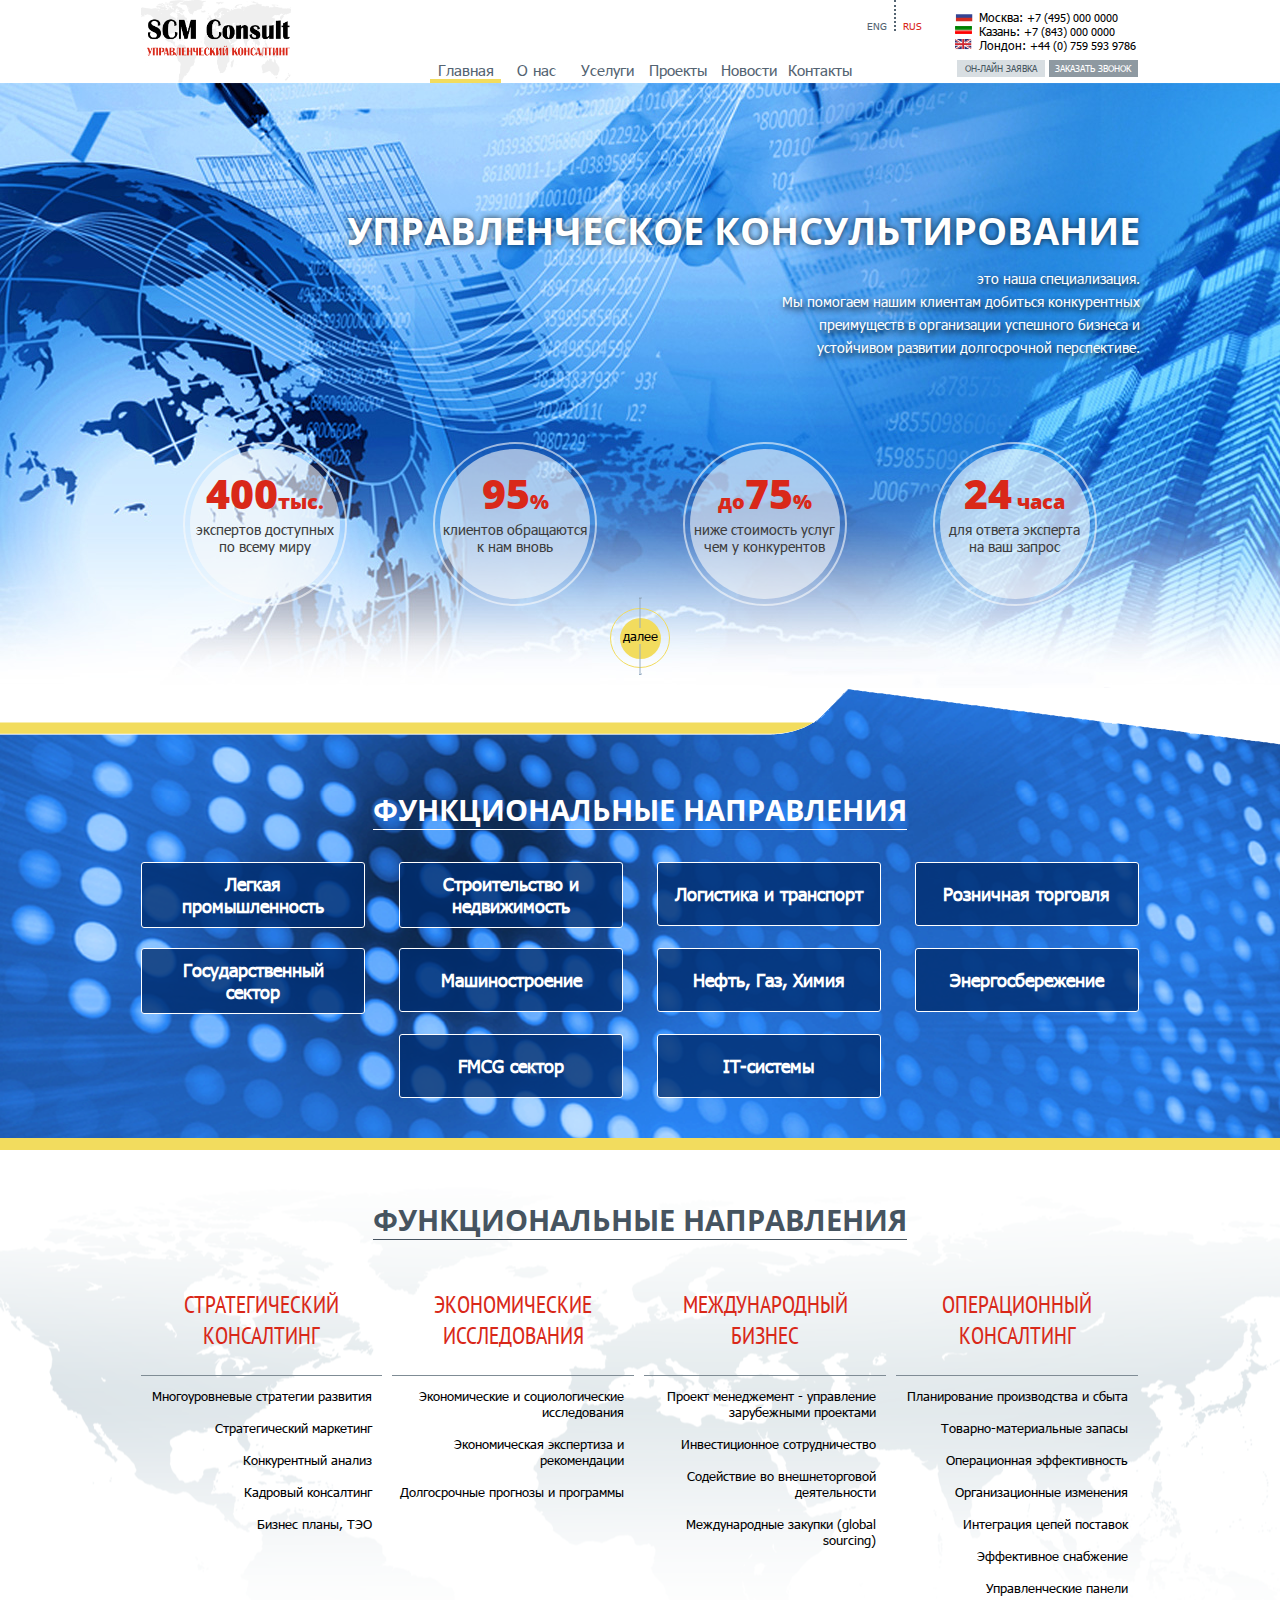
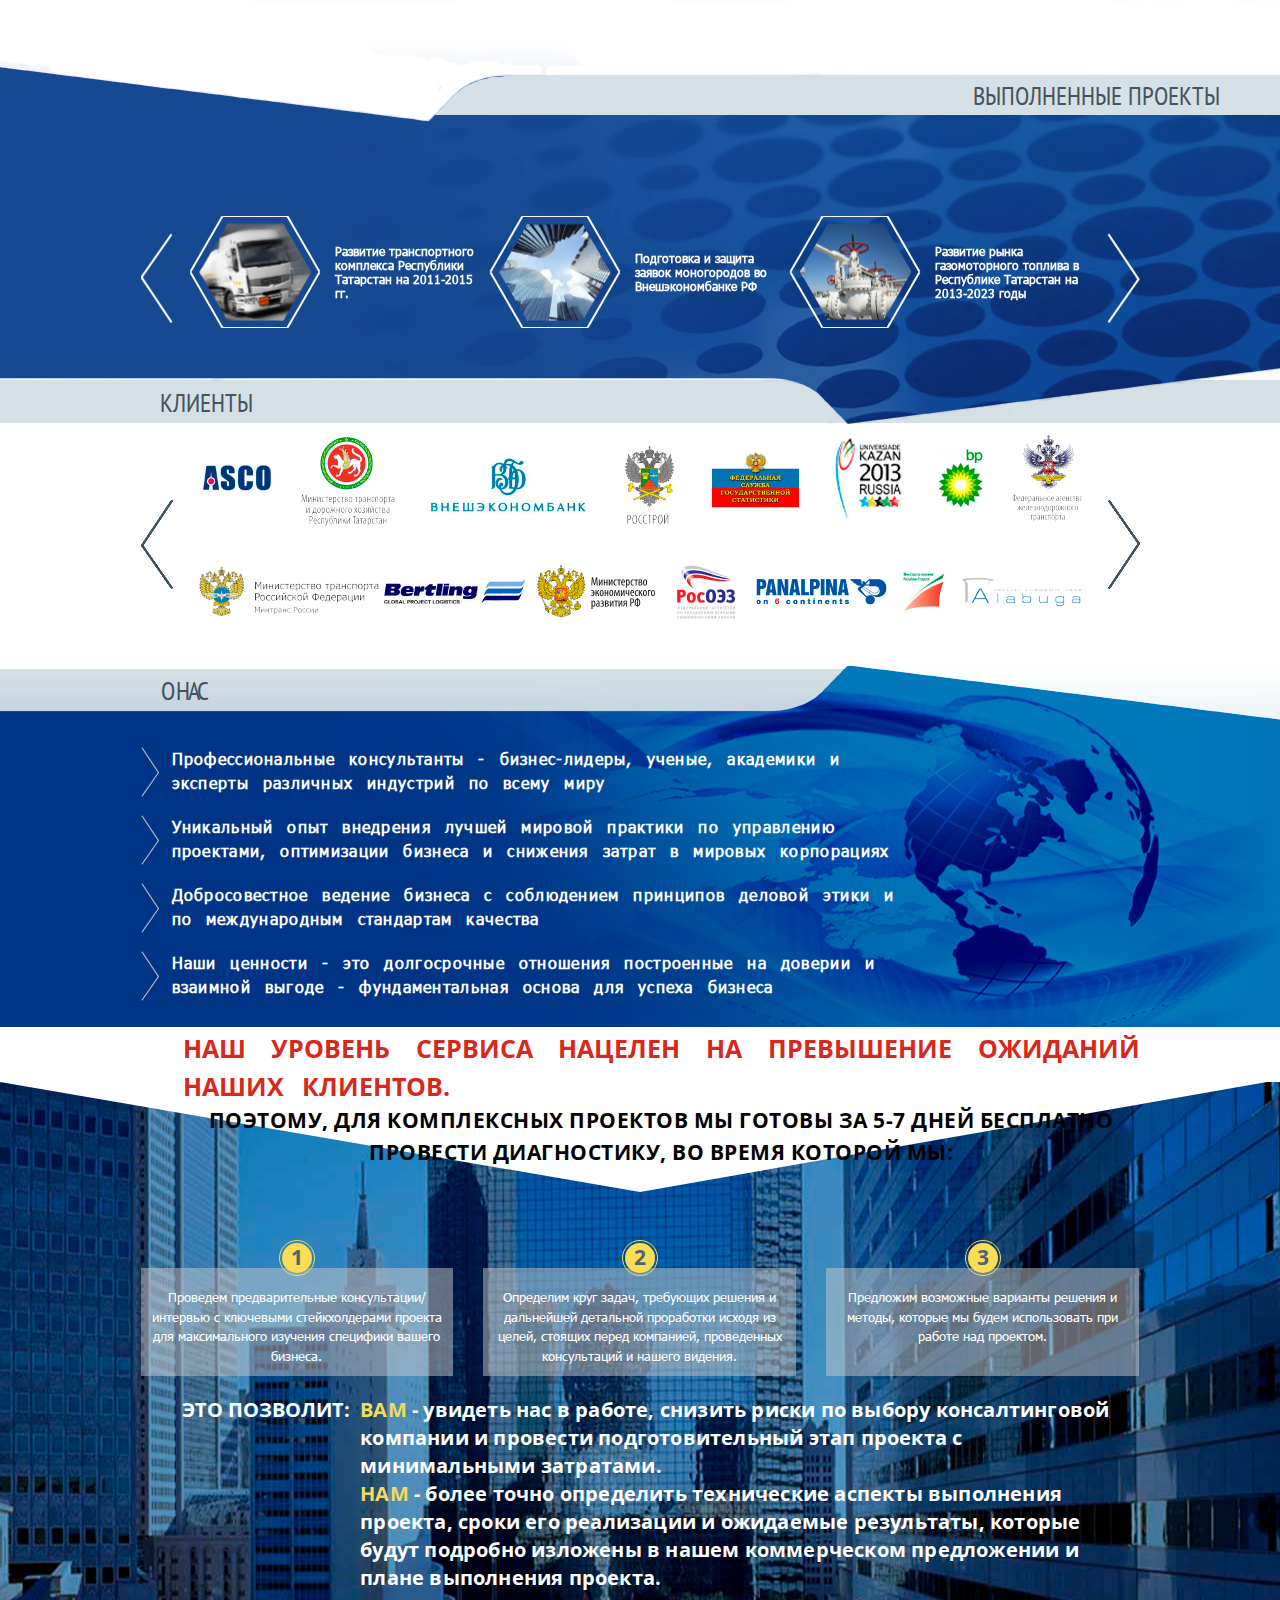
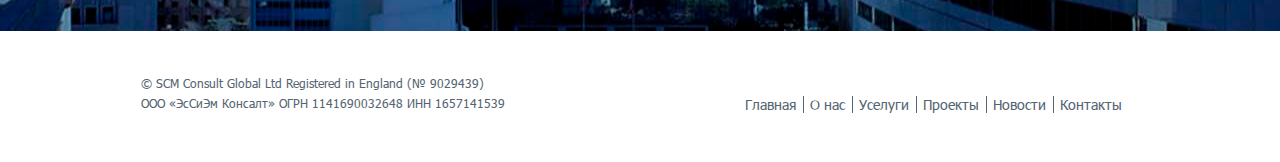
==== commit 9802293b: "add fix" ====
--- a/index.html
+++ b/index.html
@@ -10,16 +10,11 @@
         <link href='https://fonts.googleapis.com/css?family=Open+Sans+Condensed:300,700&subset=cyrillic' rel='stylesheet' type='text/css'>
         <link rel="shortcut icon" type="image/x-icon" href="images/shipfish.ico">
         <title></title>
-        <!--<link rel="stylesheet" href="css/bootstrap.css" media="all" />
-            <link rel="stylesheet" href="css/bootstrap-theme.css" media="all" />-->
         <link rel="stylesheet" type="text/css" href="css/reset.css" media="all" />
         <link rel="stylesheet" type="text/css" href="css/style_basic.css" media="all" />
         <link rel="stylesheet" type="text/css" href="css/fonts.css" media="all" />
         <!--<link rel="stylesheet" href="css/tuesdayAnimate.css" media='all' />-->
         <script src="js/jquery-1.11.3.min.js" type="text/javascript"></script>
-        <!-- bootstrap -->
-        <!--<script src="js/bootstrap.js" type="text/javascript"></script>-->
-        <!-- /bootstrap -->
         <!-- form styler -->
         <link rel="stylesheet" href="css/jquery.formstyler.css" media='all' />
         <script src="js/jquery.formstyler.js" type="text/javascript"></script>
@@ -37,20 +32,6 @@
         <link rel="stylesheet" type="text/css" href="css/slick.css" media="all" />
         <script src="js/slick.js" type="text/javascript"></script>
         <!-- sliders -->
-        <!-- jScrollPane -->
-        <link type="text/css" href="css/jquery.jscrollpane.css" rel="stylesheet" media="all" />
-        <script type="text/javascript" src="js/jquery.mousewheel.js"></script>
-        <script type="text/javascript" src="js/jquery.jscrollpane.min.js"></script>
-        <!-- jScrollPane -->
-        <!-- google Maps -->
-        <script type="text/javascript" src="http://maps.google.com/maps/api/js?sensor=false"></script>
-        <script>
-            var cordX = 55.822389;
-            var cordY= 37.647088;
-            var googleText = "Москва, Проспект Мира д. 150";
-        </script>
-        <script src='js/googleMapsScr.js'></script>
-        <!-- /google Maps -->
         <!-- remove Files -->
         <script src="js/radion.js" type="text/javascript"></script>
         <script src="js/artem.js" type="text/javascript"></script>
--- a/css/nikolay.css
+++ b/css/nikolay.css
@@ -3,6 +3,8 @@
   overflow: hidden;
   text-align: center;
   width: 100%;
+  z-index: 0;
+  position: relative;
 }
 
 .foot-contact-wrapp .fc-align .fc-img {
@@ -141,6 +143,13 @@
   font-size: 22rem;
 }
 
+.managment-wrapp .content-block .content-item .text-box .text-title2 span {
+  font-family: 'Open Sans Condensed', sans-serif;
+  font-weight: 700;
+  font-size: 18rem;
+  color: #546472;
+}
+
 .managment-wrapp .content-block .content-item .text-box .text-body {
   padding: 13px 0 0;
 }
@@ -150,6 +159,21 @@
   font-size: 15rem;
   text-align: justify;
   line-height: 22px;
+}
+
+.managment-wrapp .content-block .content-item .text-box .text-body i {
+  text-style: none;
+  color: #546472;
+  font-family: 'Tahoma';
+  font-size: 15rem;
+}
+
+.managment-wrapp .content-block .content-item .text-box .text-body a {
+  text-decoration: none;
+}
+
+.managment-wrapp .content-block .content-item .text-box .text-body a:hover i {
+  color: red;
 }
 
 .menu-block {
@@ -312,7 +336,7 @@
 /*strategy*/
 .managment-wrapp {
   position: relative;
-  z-index: 100;
+  z-index: 1;
 }
 
 .managment-wrapp.strategy .content-block {
@@ -512,3 +536,73 @@
 
 /*operation*/
 /*/service-4page*/
+/*project*/
+.managment-wrapp.project {
+  padding-top: 33px;
+}
+
+.managment-wrapp.project .menu-block {
+  width: 29%;
+}
+
+.managment-wrapp.project .menu-block .menu-align .menu-title a {
+  text-decoration: none;
+}
+
+.managment-wrapp.project .menu-block .menu-align .menu-title a:hover span {
+  color: #d92819;
+}
+
+.managment-wrapp.project .menu-block .menu-align .menu-item {
+  width: 96%;
+}
+
+.managment-wrapp.project .menu-block .menu-align .menu-item span {
+  font-size: 20rem;
+  line-height: 31rem;
+}
+
+.managment-wrapp.project .content-block .content-item .text-box {
+  margin-left: 0px;
+}
+
+.managment-wrapp.project .content-block .content-item .text-box .text-body {
+  padding: 13px 0 22px;
+}
+
+/*/project*/
+/*news*/
+.managment-wrapp.news {
+  padding-top: 33px;
+}
+
+.managment-wrapp.news .menu-block {
+  width: 29%;
+}
+
+.managment-wrapp.news .menu-block .menu-align .menu-title a {
+  text-decoration: none;
+}
+
+.managment-wrapp.news .menu-block .menu-align .menu-title a:hover span {
+  color: #d92819;
+}
+
+.managment-wrapp.news .menu-block .menu-align .menu-item {
+  width: 96%;
+}
+
+.managment-wrapp.news .menu-block .menu-align .menu-item span {
+  font-size: 20rem;
+  line-height: 31rem;
+}
+
+.managment-wrapp.news .content-block .content-item .text-box {
+  margin-left: 0px;
+}
+
+.managment-wrapp.news .content-block .content-item .text-box .text-body {
+  padding: 13px 0 22px;
+}
+
+/*/news*/
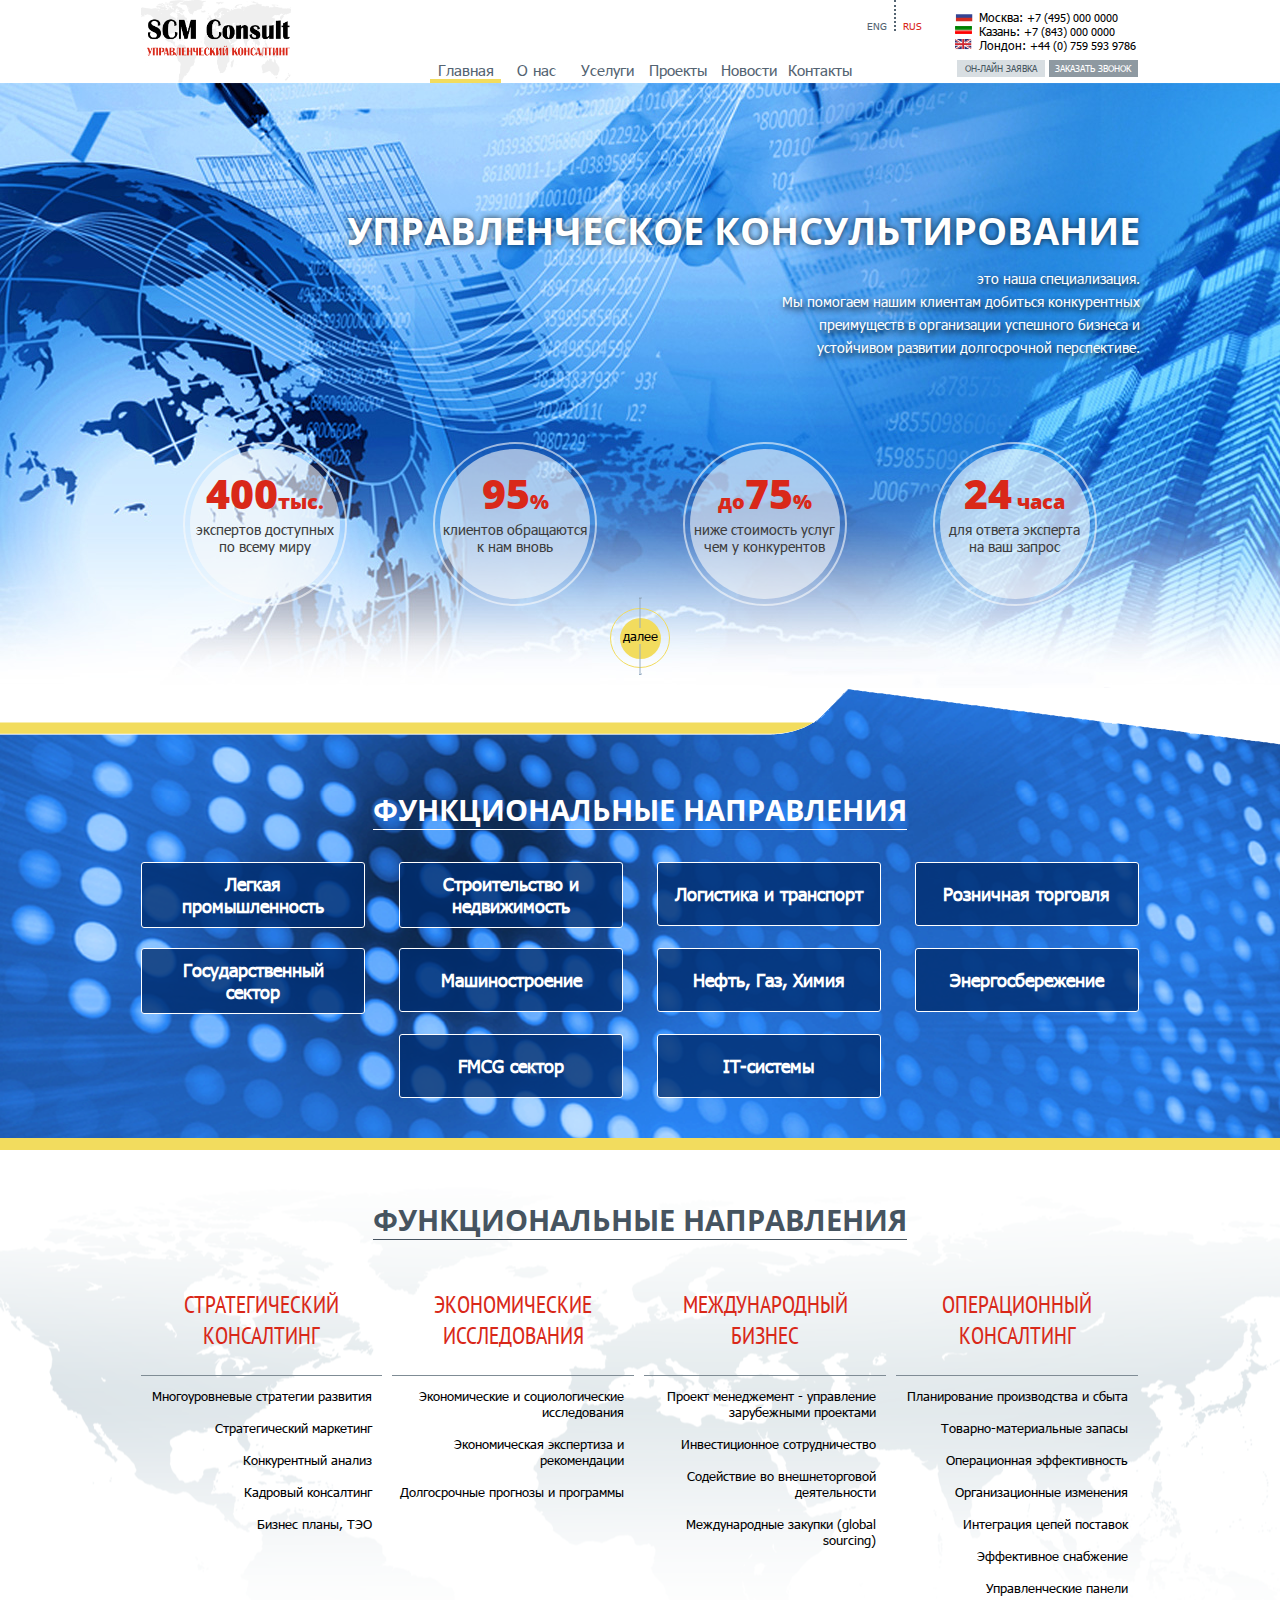
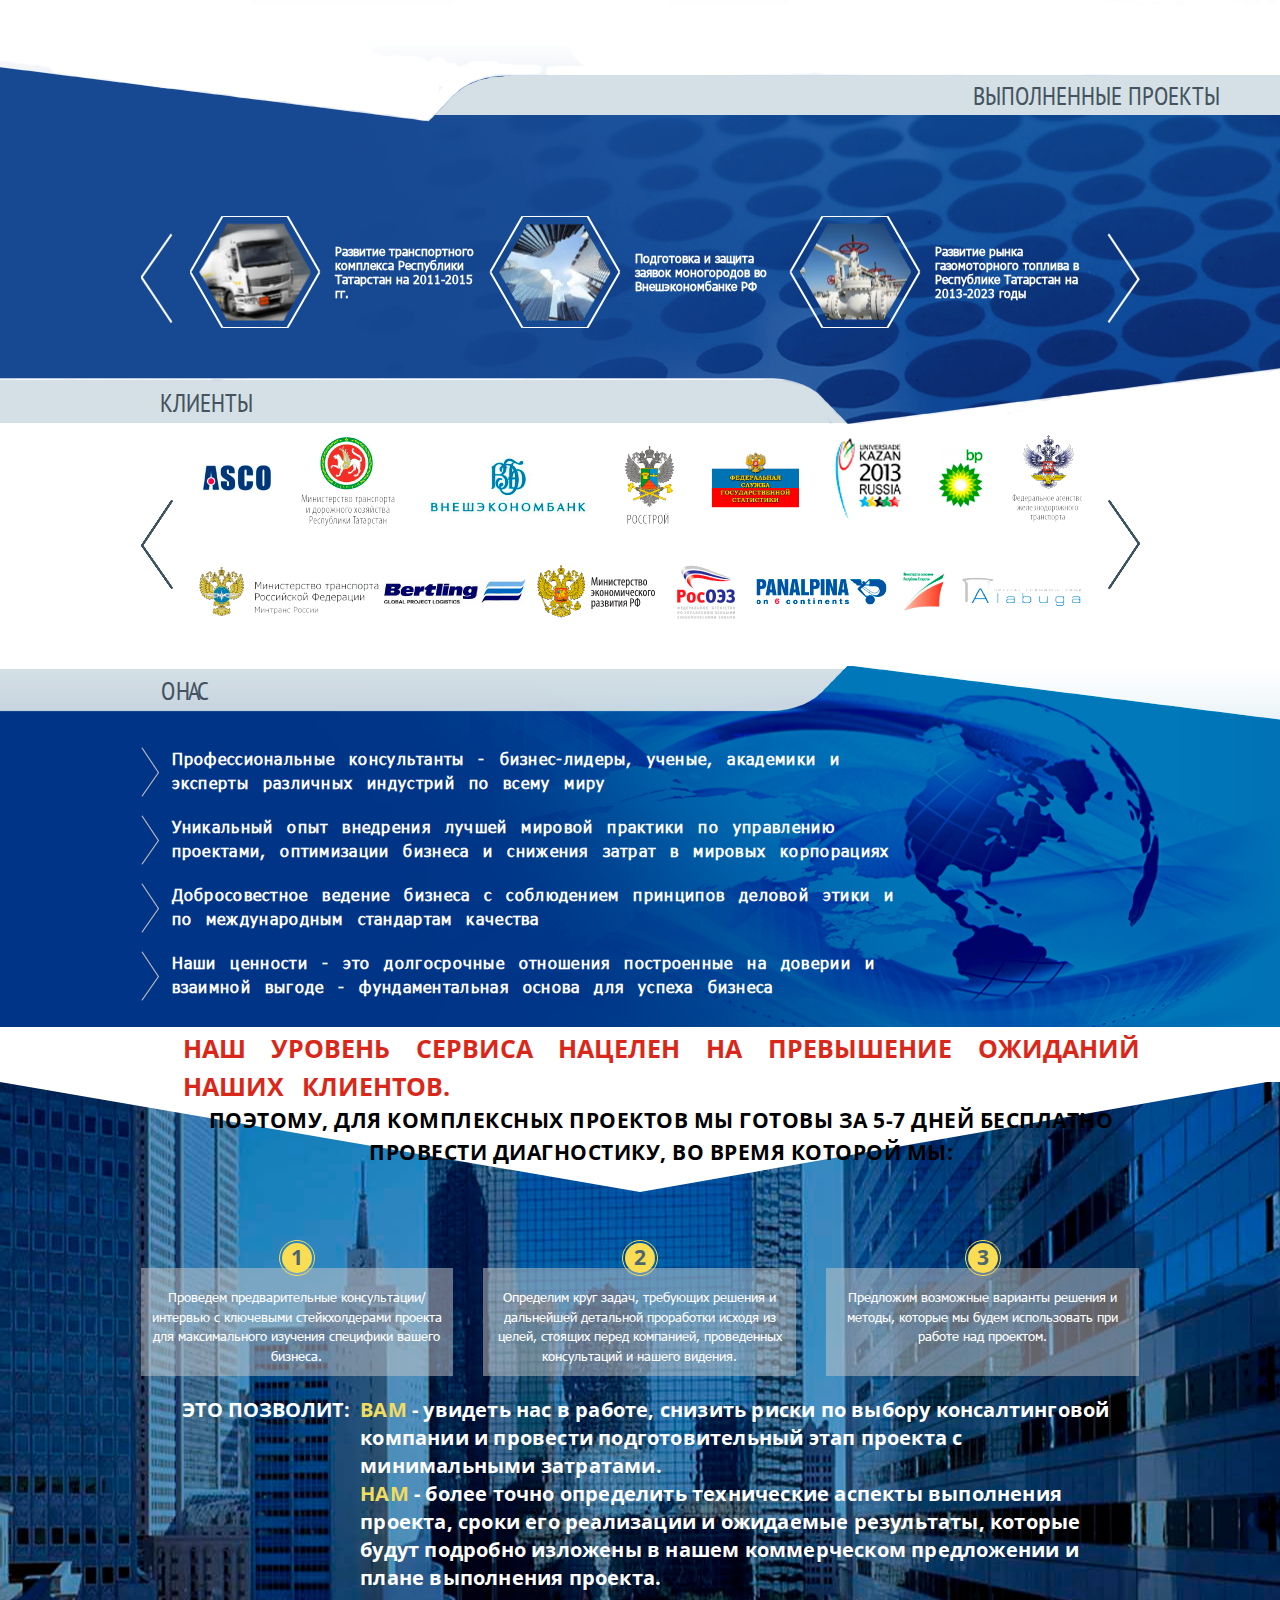
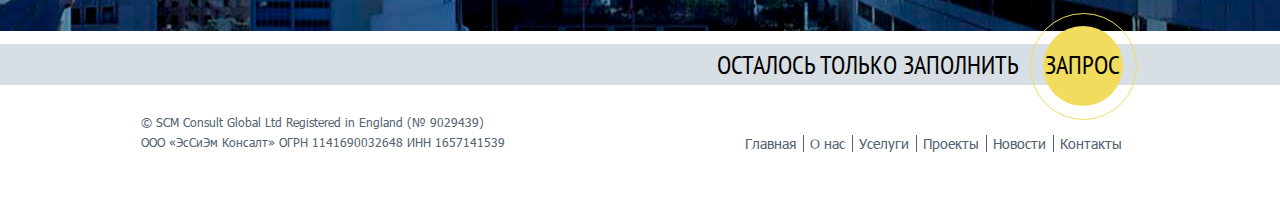
==== commit a585de6c: "add some shit 6" ====
--- a/index.html
+++ b/index.html
@@ -10,11 +10,16 @@
         <link href='https://fonts.googleapis.com/css?family=Open+Sans+Condensed:300,700&subset=cyrillic' rel='stylesheet' type='text/css'>
         <link rel="shortcut icon" type="image/x-icon" href="images/shipfish.ico">
         <title></title>
+        <!--<link rel="stylesheet" href="css/bootstrap.css" media="all" />
+            <link rel="stylesheet" href="css/bootstrap-theme.css" media="all" />-->
         <link rel="stylesheet" type="text/css" href="css/reset.css" media="all" />
         <link rel="stylesheet" type="text/css" href="css/style_basic.css" media="all" />
         <link rel="stylesheet" type="text/css" href="css/fonts.css" media="all" />
         <!--<link rel="stylesheet" href="css/tuesdayAnimate.css" media='all' />-->
         <script src="js/jquery-1.11.3.min.js" type="text/javascript"></script>
+        <!-- bootstrap -->
+        <!--<script src="js/bootstrap.js" type="text/javascript"></script>-->
+        <!-- /bootstrap -->
         <!-- form styler -->
         <link rel="stylesheet" href="css/jquery.formstyler.css" media='all' />
         <script src="js/jquery.formstyler.js" type="text/javascript"></script>
@@ -32,6 +37,20 @@
         <link rel="stylesheet" type="text/css" href="css/slick.css" media="all" />
         <script src="js/slick.js" type="text/javascript"></script>
         <!-- sliders -->
+        <!-- jScrollPane -->
+        <link type="text/css" href="css/jquery.jscrollpane.css" rel="stylesheet" media="all" />
+        <script type="text/javascript" src="js/jquery.mousewheel.js"></script>
+        <script type="text/javascript" src="js/jquery.jscrollpane.min.js"></script>
+        <!-- jScrollPane -->
+        <!-- google Maps -->
+        <script type="text/javascript" src="http://maps.google.com/maps/api/js?sensor=false"></script>
+        <script>
+            var cordX = 55.822389;
+            var cordY= 37.647088;
+            var googleText = "Москва, Проспект Мира д. 150";
+        </script>
+        <script src='js/googleMapsScr.js'></script>
+        <!-- /google Maps -->
         <!-- remove Files -->
         <script src="js/radion.js" type="text/javascript"></script>
         <script src="js/artem.js" type="text/javascript"></script>
@@ -66,10 +85,6 @@
         <!--[if lt IE 8]><script src="js/oldie/warning.js"></script><script>window.onload=function(){e("js/oldie/")}</script><![endif]-->
     </head>
     <body>
-        <script type='text/javascript' id="__bs_script__">//<![CDATA[
-            document.write("<script async src='/browser-sync/browser-sync-client.2.9.11.js'><\/script>".replace("HOST", location.hostname));
-            //]]>
-        </script>
         <div class="zHiddenBlock">
             <div id="wrappp">
                 <div id="call-popup">
@@ -854,6 +869,20 @@
         </div>
         <div class="footer_placeholder"></div>
         <footer class="footer">
+            <div class="grey_blog">
+                <div class="mbox">
+                    <div class="grey_blog_text">
+                        <div class="grey_blog_text_wrap">
+                            <span>ОСТАЛОСЬ ТОЛЬКО ЗАПОЛНИТЬ</span>
+                            <div class="grey_blog_button">
+                                <a href="#">
+                                <span>ЗАПРОС</span>
+                                </a>
+                            </div>
+                        </div>
+                    </div>
+                </div>
+            </div>
             <div class="footer-blog">
                 <div class="footer-blog-wrap">
                     <div class="mbox">
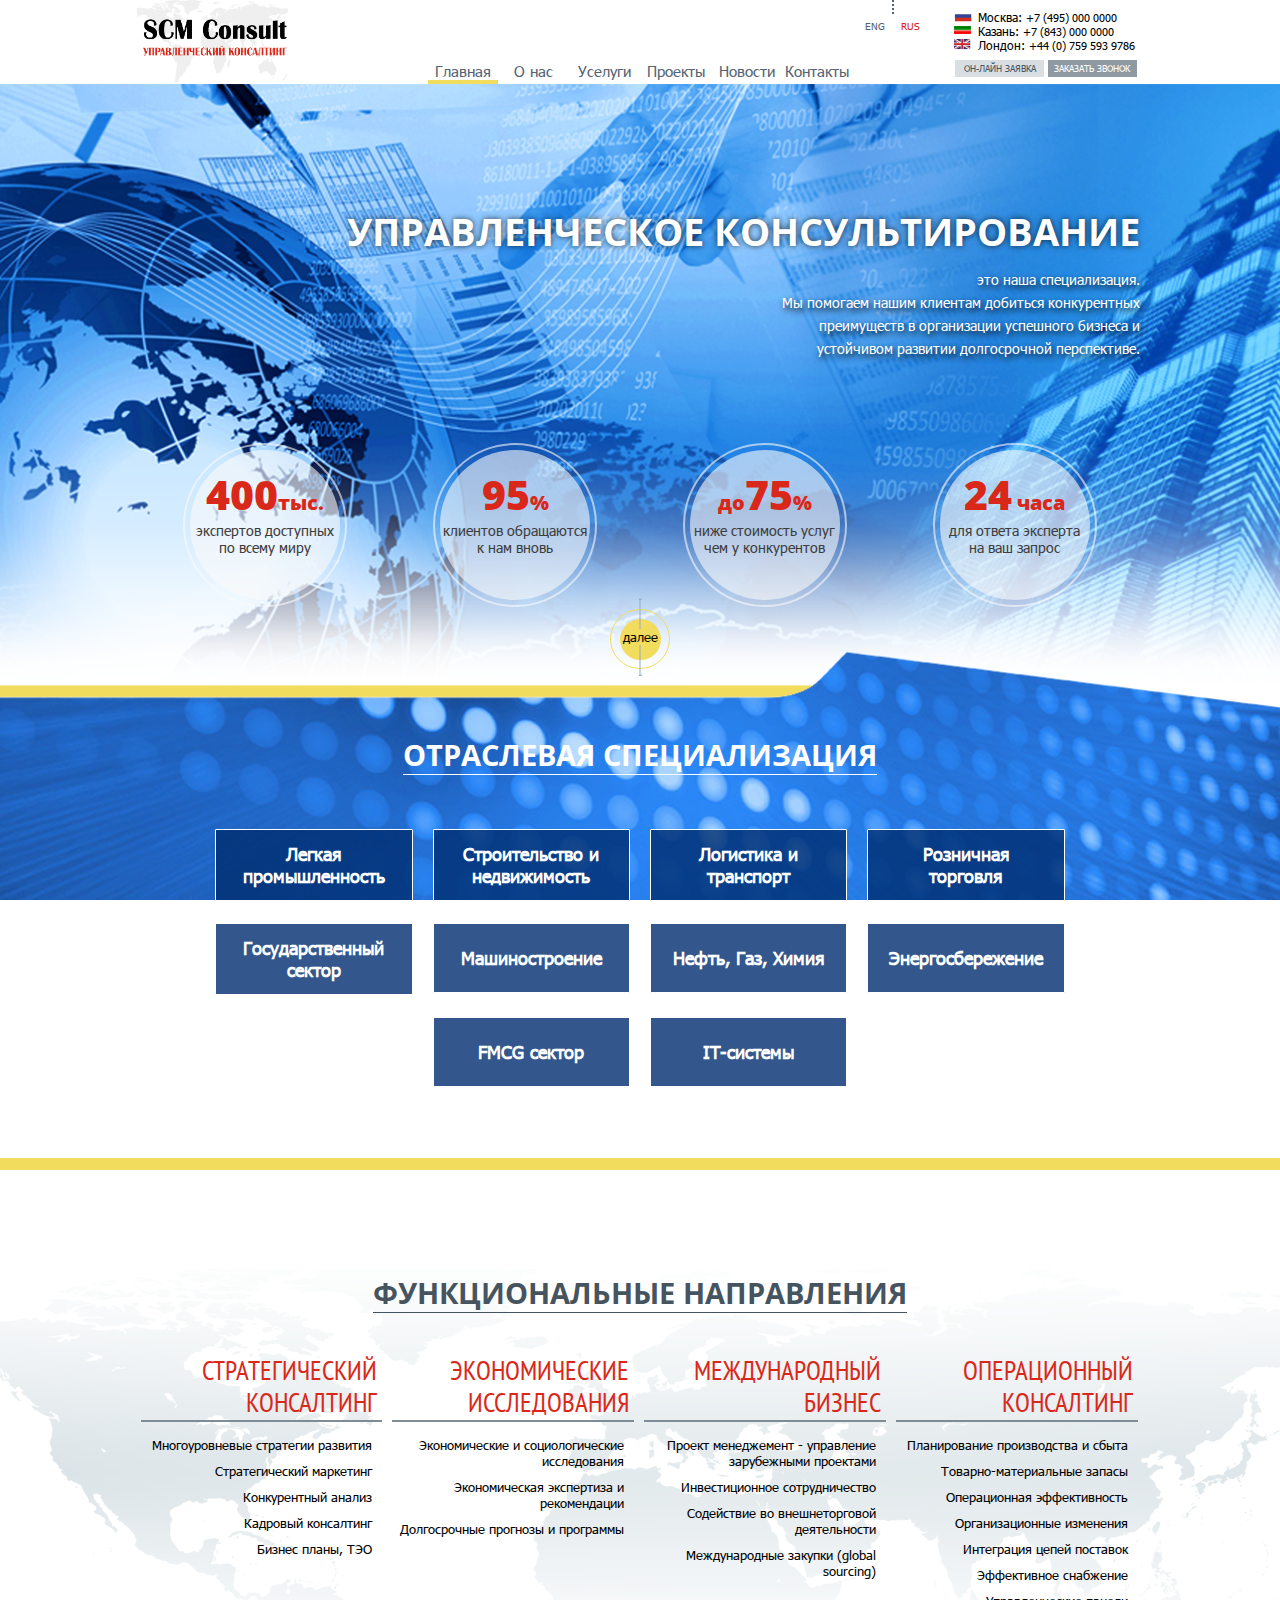
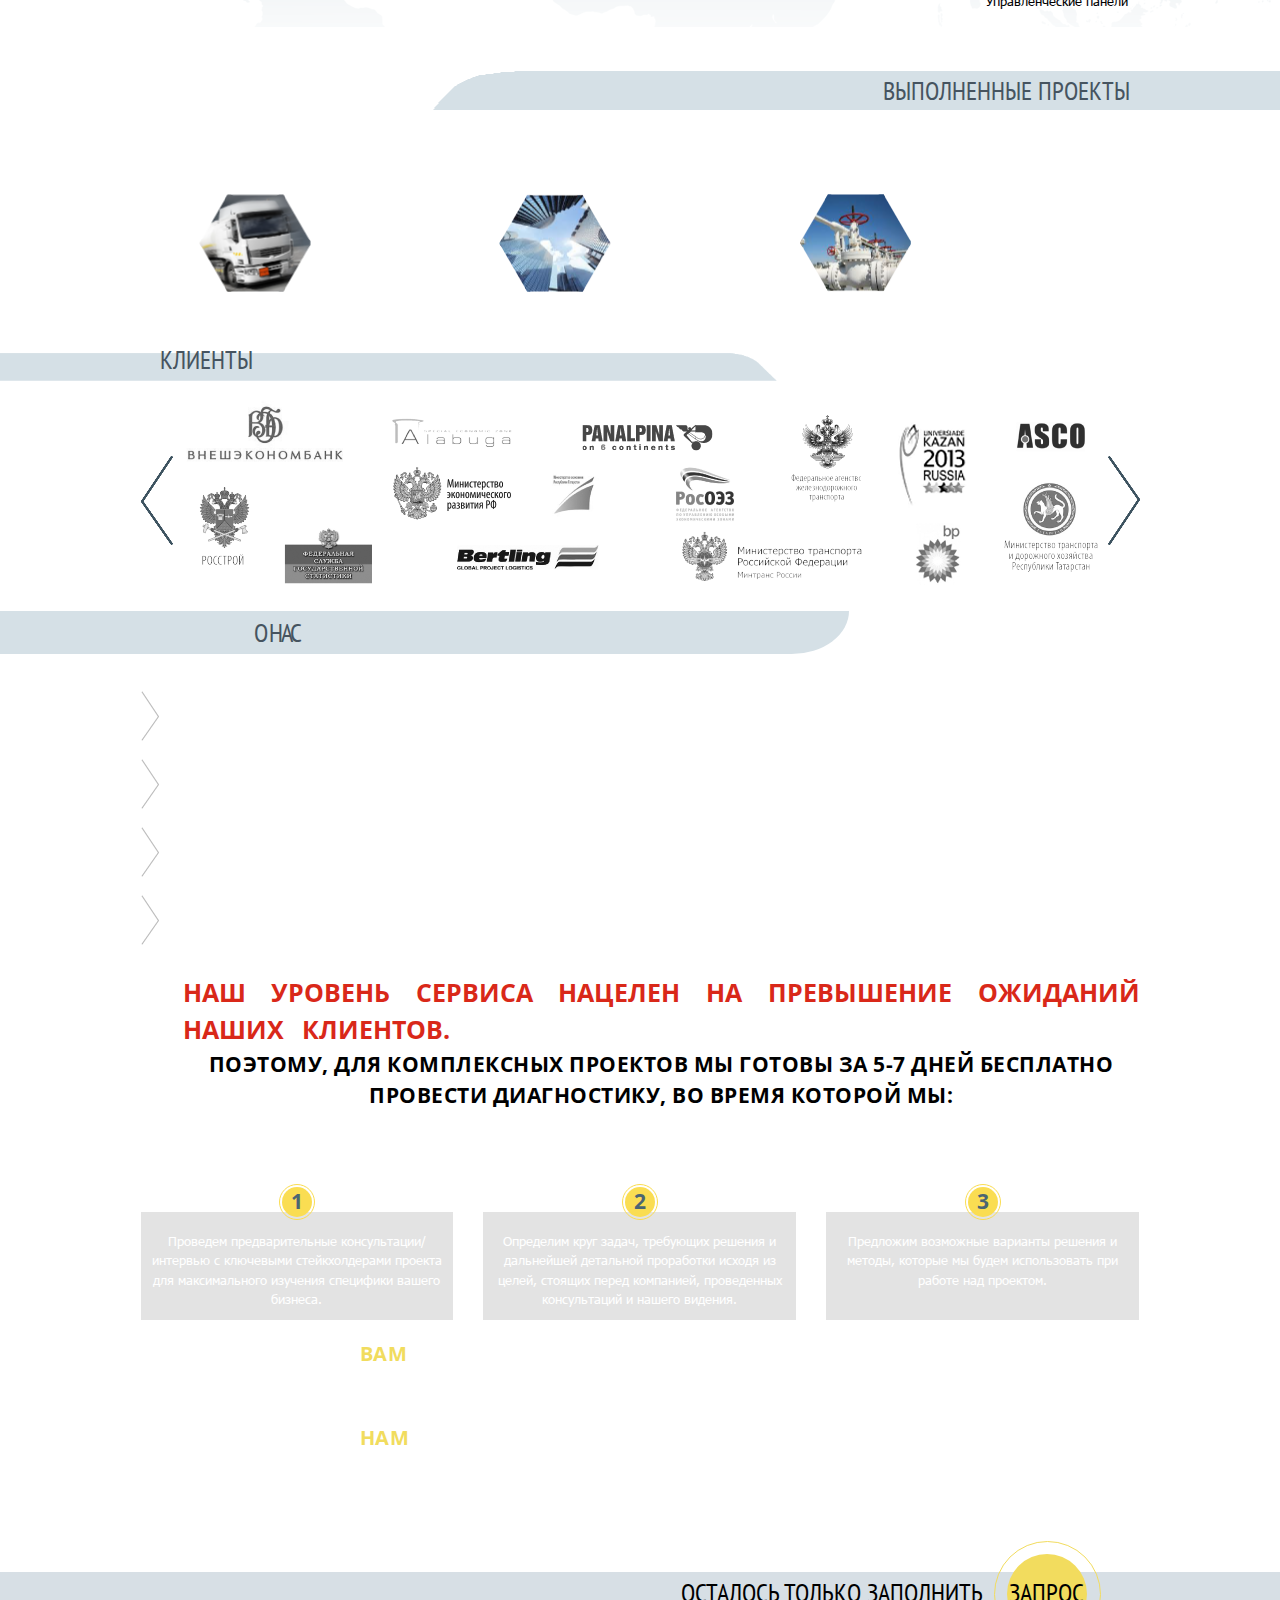
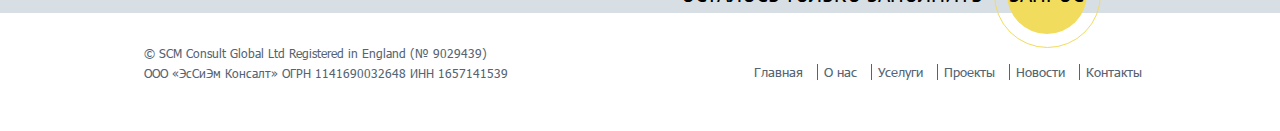
==== commit 4515544a: "no message" ====
--- a/index.html
+++ b/index.html
@@ -388,7 +388,7 @@
                     <div class="mbox">
                         <div class="text-title-wrap white-color">
                             <div class="text-title">
-                                <span>ФУНКЦИОНАЛЬНЫЕ НАПРАВЛЕНИЯ</span>
+                                <span>ОТРАСЛЕВАЯ СПЕЦИАЛИЗАЦИЯ</span>
                             </div>
                         </div>
                         <div class="specialization-wrap">
@@ -723,6 +723,7 @@
                 </div>
             </div>
             <div class="clients-wrapp">
+                <div class="petro-img"><img src="images/petro.png" alt=""></div>
                 <div class="client-title-wrapp">
                     <div class="mbox">
                         <div class="clients-title"><span>клиенты</span></div>
@@ -732,60 +733,60 @@
                     <div class="clients-align">
                         <div class="slider" id="client-slider">
                             <div class="slide-item">
-                                <div class="item-wrapper jfix">
-                                    <div class="item-img"><a href="#"><img src="images/01.png" alt=""></a></div>
-                                    <div class="item-img"><a href="#"><img src="images/02.png" alt=""></a></div>
-                                    <div class="item-img"><a href="#"><img src="images/03.png" alt=""></a></div>
-                                    <div class="item-img"><a href="#"><img src="images/04.png" alt=""></a></div>
-                                    <div class="item-img"><a href="#"><img src="images/05.png" alt=""></a></div>
-                                    <div class="item-img"><a href="#"><img src="images/06.png" alt=""></a></div>
-                                    <div class="item-img"><a href="#"><img src="images/07.png" alt=""></a></div>
-                                    <div class="item-img"><a href="#"><img src="images/08.png" alt=""></a></div>
-                                    <div class="item-img"><a href="#"><img src="images/09.png" alt=""></a></div>
-                                    <div class="item-img"><a href="#"><img src="images/10.png" alt=""></a></div>
-                                    <div class="item-img"><a href="#"><img src="images/11.png" alt=""></a></div>
-                                    <div class="item-img"><a href="#"><img src="images/12.png" alt=""></a></div>
-                                    <div class="item-img"><a href="#"><img src="images/13.png" alt=""></a></div>
-                                    <div class="item-img"><a href="#"><img src="images/14.png" alt=""></a></div>
-                                    <div class="item-img"><a href="#"><img src="images/15.png" alt=""></a></div>
+                                <div class="item-wrapper">
+                                    <div class="item-img"><a href="#"><img src="images/01.png" alt=""><img src="images/010.png" alt=""></a></div>
+                                    <div class="item-img"><a href="#"><img src="images/02.png" alt=""><img src="images/020.png" alt=""></a></div>
+                                    <div class="item-img"><a href="#"><img src="images/03.png" alt=""><img src="images/030.png" alt=""></a></div>
+                                    <div class="item-img"><a href="#"><img src="images/04.png" alt=""><img src="images/040.png" alt=""></a></div>
+                                    <div class="item-img"><a href="#"><img src="images/05.png" alt=""><img src="images/050.png" alt=""></a></div>
+                                    <div class="item-img"><a href="#"><img src="images/06.png" alt=""><img src="images/060.png" alt=""></a></div>
+                                    <div class="item-img"><a href="#"><img src="images/07.png" alt=""><img src="images/070.png" alt=""></a></div>
+                                    <div class="item-img"><a href="#"><img src="images/08.png" alt=""><img src="images/080.png" alt=""></a></div>
+                                    <div class="item-img"><a href="#"><img src="images/09.png" alt=""><img src="images/090.png" alt=""></a></div>
+                                    <div class="item-img"><a href="#"><img src="images/10.png" alt=""><img src="images/100.png" alt=""></a></div>
+                                    <div class="item-img"><a href="#"><img src="images/11.png" alt=""><img src="images/110.png" alt=""></a></div>
+                                    <div class="item-img"><a href="#"><img src="images/12.png" alt=""><img src="images/120.png" alt=""></a></div>
+                                    <div class="item-img"><a href="#"><img src="images/13.png" alt=""><img src="images/130.png" alt=""></a></div>
+                                    <div class="item-img"><a href="#"><img src="images/14.png" alt=""><img src="images/140.png" alt=""></a></div>
+                                    <div class="item-img"><a href="#"><img src="images/15.png" alt=""><img src="images/150.png" alt=""></a></div>
                                 </div>
                             </div>
                             <div class="slide-item">
-                                <div class="item-wrapper jfix">
-                                    <div class="item-img"><a href="#"><img src="images/01.png" alt=""></a></div>
-                                    <div class="item-img"><a href="#"><img src="images/02.png" alt=""></a></div>
-                                    <div class="item-img"><a href="#"><img src="images/03.png" alt=""></a></div>
-                                    <div class="item-img"><a href="#"><img src="images/04.png" alt=""></a></div>
-                                    <div class="item-img"><a href="#"><img src="images/05.png" alt=""></a></div>
-                                    <div class="item-img"><a href="#"><img src="images/06.png" alt=""></a></div>
-                                    <div class="item-img"><a href="#"><img src="images/07.png" alt=""></a></div>
-                                    <div class="item-img"><a href="#"><img src="images/08.png" alt=""></a></div>
-                                    <div class="item-img"><a href="#"><img src="images/09.png" alt=""></a></div>
-                                    <div class="item-img"><a href="#"><img src="images/10.png" alt=""></a></div>
-                                    <div class="item-img"><a href="#"><img src="images/11.png" alt=""></a></div>
-                                    <div class="item-img"><a href="#"><img src="images/12.png" alt=""></a></div>
-                                    <div class="item-img"><a href="#"><img src="images/13.png" alt=""></a></div>
-                                    <div class="item-img"><a href="#"><img src="images/14.png" alt=""></a></div>
-                                    <div class="item-img"><a href="#"><img src="images/15.png" alt=""></a></div>
+                                <div class="item-wrapper">
+                                    <div class="item-img"><a href="#"><img src="images/01.png" alt=""><img src="images/010.png" alt=""></a></div>
+                                    <div class="item-img"><a href="#"><img src="images/02.png" alt=""><img src="images/020.png" alt=""></a></div>
+                                    <div class="item-img"><a href="#"><img src="images/03.png" alt=""><img src="images/030.png" alt=""></a></div>
+                                    <div class="item-img"><a href="#"><img src="images/04.png" alt=""><img src="images/040.png" alt=""></a></div>
+                                    <div class="item-img"><a href="#"><img src="images/05.png" alt=""><img src="images/050.png" alt=""></a></div>
+                                    <div class="item-img"><a href="#"><img src="images/06.png" alt=""><img src="images/060.png" alt=""></a></div>
+                                    <div class="item-img"><a href="#"><img src="images/07.png" alt=""><img src="images/070.png" alt=""></a></div>
+                                    <div class="item-img"><a href="#"><img src="images/08.png" alt=""><img src="images/080.png" alt=""></a></div>
+                                    <div class="item-img"><a href="#"><img src="images/09.png" alt=""><img src="images/090.png" alt=""></a></div>
+                                    <div class="item-img"><a href="#"><img src="images/10.png" alt=""><img src="images/100.png" alt=""></a></div>
+                                    <div class="item-img"><a href="#"><img src="images/11.png" alt=""><img src="images/110.png" alt=""></a></div>
+                                    <div class="item-img"><a href="#"><img src="images/12.png" alt=""><img src="images/120.png" alt=""></a></div>
+                                    <div class="item-img"><a href="#"><img src="images/13.png" alt=""><img src="images/130.png" alt=""></a></div>
+                                    <div class="item-img"><a href="#"><img src="images/14.png" alt=""><img src="images/140.png" alt=""></a></div>
+                                    <div class="item-img"><a href="#"><img src="images/15.png" alt=""><img src="images/150.png" alt=""></a></div>
                                 </div>
                             </div>
                             <div class="slide-item">
-                                <div class="item-wrapper jfix">
-                                    <div class="item-img"><a href="#"><img src="images/01.png" alt=""></a></div>
-                                    <div class="item-img"><a href="#"><img src="images/02.png" alt=""></a></div>
-                                    <div class="item-img"><a href="#"><img src="images/03.png" alt=""></a></div>
-                                    <div class="item-img"><a href="#"><img src="images/04.png" alt=""></a></div>
-                                    <div class="item-img"><a href="#"><img src="images/05.png" alt=""></a></div>
-                                    <div class="item-img"><a href="#"><img src="images/06.png" alt=""></a></div>
-                                    <div class="item-img"><a href="#"><img src="images/07.png" alt=""></a></div>
-                                    <div class="item-img"><a href="#"><img src="images/08.png" alt=""></a></div>
-                                    <div class="item-img"><a href="#"><img src="images/09.png" alt=""></a></div>
-                                    <div class="item-img"><a href="#"><img src="images/10.png" alt=""></a></div>
-                                    <div class="item-img"><a href="#"><img src="images/11.png" alt=""></a></div>
-                                    <div class="item-img"><a href="#"><img src="images/12.png" alt=""></a></div>
-                                    <div class="item-img"><a href="#"><img src="images/13.png" alt=""></a></div>
-                                    <div class="item-img"><a href="#"><img src="images/14.png" alt=""></a></div>
-                                    <div class="item-img"><a href="#"><img src="images/15.png" alt=""></a></div>
+                                <div class="item-wrapper">
+                                    <div class="item-img"><a href="#"><img src="images/01.png" alt=""><img src="images/010.png" alt=""></a></div>
+                                    <div class="item-img"><a href="#"><img src="images/02.png" alt=""><img src="images/020.png" alt=""></a></div>
+                                    <div class="item-img"><a href="#"><img src="images/03.png" alt=""><img src="images/030.png" alt=""></a></div>
+                                    <div class="item-img"><a href="#"><img src="images/04.png" alt=""><img src="images/040.png" alt=""></a></div>
+                                    <div class="item-img"><a href="#"><img src="images/05.png" alt=""><img src="images/050.png" alt=""></a></div>
+                                    <div class="item-img"><a href="#"><img src="images/06.png" alt=""><img src="images/060.png" alt=""></a></div>
+                                    <div class="item-img"><a href="#"><img src="images/07.png" alt=""><img src="images/070.png" alt=""></a></div>
+                                    <div class="item-img"><a href="#"><img src="images/08.png" alt=""><img src="images/080.png" alt=""></a></div>
+                                    <div class="item-img"><a href="#"><img src="images/09.png" alt=""><img src="images/090.png" alt=""></a></div>
+                                    <div class="item-img"><a href="#"><img src="images/10.png" alt=""><img src="images/100.png" alt=""></a></div>
+                                    <div class="item-img"><a href="#"><img src="images/11.png" alt=""><img src="images/110.png" alt=""></a></div>
+                                    <div class="item-img"><a href="#"><img src="images/12.png" alt=""><img src="images/120.png" alt=""></a></div>
+                                    <div class="item-img"><a href="#"><img src="images/13.png" alt=""><img src="images/130.png" alt=""></a></div>
+                                    <div class="item-img"><a href="#"><img src="images/14.png" alt=""><img src="images/140.png" alt=""></a></div>
+                                    <div class="item-img"><a href="#"><img src="images/15.png" alt=""><img src="images/150.png" alt=""></a></div>
                                 </div>
                             </div>
                         </div>
@@ -793,12 +794,13 @@
                 </div>
             </div>
             <div class="aboutus-section">
-                <a href="#"></a>
                 <div class="aboutus-title-wrap">
                     <div class="mbox">
-                        <div class="aboutus-title">
-                            <h2>О НАС</h2>
-                        </div>
+                        <a href="#" class="">
+                            <div class="aboutus-title">
+                                <h2>О НАС</h2>
+                            </div>
+                        </a>
                     </div>
                 </div>
                 <div class="aboutus-body">
--- a/css/artem.css
+++ b/css/artem.css
@@ -381,13 +381,13 @@
 .wrap-content .wrap-top-city .nav-box-wrap {
   position: absolute;
   z-index: 3;
-  top: 25px;
+  top: 17px;
   -webkit-box-sizing: border-box;
   -moz-box-sizing: border-box;
   box-sizing: border-box;
-  right: -webkit-calc(50% - 450px);
-  right: -moz-calc(50% - 450px);
-  right: calc(50% - 450px);
+  right: -webkit-calc(50% - 507px);
+  right: -moz-calc(50% - 507px);
+  right: calc(50% - 507px);
 }
 
 .wrap-content .wrap-top-city .nav-box-wrap .box-line {
@@ -402,15 +402,15 @@
 }
 
 .wrap-content .wrap-top-city .nav-box-wrap .box-line-moskow {
-  top: 25px;
+  top: 13px;
 }
 
 .wrap-content .wrap-top-city .nav-box-wrap .box-line-kazan {
-  top: 66px;
+  top: 56px;
 }
 
 .wrap-content .wrap-top-city .nav-box-wrap .box-line-london {
-  top: 104px;
+  top: 94px;
 }
 
 .wrap-content .wrap-top-city .nav-box-wrap .box-line-active {
@@ -420,7 +420,7 @@
 .wrap-content .wrap-top-city .nav-box-wrap .nav-box {
   display: inline-block;
   vertical-align: top;
-  padding-top: 20px;
+  padding-top: 11px;
   margin-right: 20px;
 }
 
@@ -434,6 +434,7 @@
   font-size: 29px;
   color: #546472;
   text-align: right;
+  text-transform: uppercase;
 }
 
 .wrap-content .wrap-top-city .nav-box-wrap .nav-box .tread-box p:hover {
@@ -449,9 +450,9 @@
   display: inline-block;
   background-color: rgba(255, 255, 255, 0.8);
   padding-bottom: 25px;
-  min-width: 300px;
+  min-width: 270px;
   min-height: 225px;
-  padding-right: 25px;
+  padding-right: 10px;
 }
 
 .wrap-content .wrap-top-city .nav-box-wrap .context-box .context-box {
@@ -465,10 +466,11 @@
 
 .wrap-content .wrap-top-city .nav-box-wrap .context-box .context-box p {
   font-family: "Tahoma", sans-serif;
+  line-height: 21px;
   font-size: 15px;
   font-weight: 400;
   color: black;
-  padding-left: 25px;
+  padding-left: 18px;
 }
 
 .wrap-content .wrap-top-city .nav-box-wrap .context-box .context-box p a {
@@ -477,7 +479,7 @@
 }
 
 .wrap-content .wrap-top-city .nav-box-wrap .context-box .context-moskow {
-  padding-top: 31px;
+  padding-top: 22px;
   z-index: 0;
 }
 
@@ -502,9 +504,16 @@
   background-color: #d7dfe4;
 }
 
+.wrap-content .wrap-bot-form {
+  width: 100%;
+}
+
 .wrap-content .wrap-bot-form #letter-online .letter-online-popup {
-  width: 100%;
-  max-width: 999px;
+  max-width: 1040px;
+  margin-left: -webkit-calc(100%/2 - 1040px/2);
+  margin-left: -moz-calc(100%/2 - 1040px/2);
+  margin-left: calc(100%/2 - 1040px/2);
+  padding-top: 15px;
 }
 
 .wrap-content .wrap-bot-form #letter-online .letter-online-popup p {
@@ -514,18 +523,58 @@
 .wrap-content .wrap-bot-form #letter-online .letter-online-popup h1 {
   font-size: 15px;
   padding-bottom: 20px;
+  line-height: 21px;
+  padding-top: 2px;
+  text-align: justify;
+  margin-bottom: 20px;
+  margin-bottom: 25px;
+}
+
+.wrap-content .wrap-bot-form #letter-online .letter-online-popup form .atribute {
+  margin: 0 auto;
+}
+
+.wrap-content .wrap-bot-form #letter-online .letter-online-popup form .atribute .convert-left {
+  width: 33.1%;
 }
 
 .wrap-content .wrap-bot-form #letter-online .letter-online-popup form .atribute .convert-left p {
   display: block;
   font-size: 15px;
   font-weight: 400;
+  margin-right: 6px;
+  margin-bottom: 22px;
+}
+
+.wrap-content .wrap-bot-form #letter-online .letter-online-popup form .atribute .convert-right {
+  width: 66.5%;
 }
 
 .wrap-content .wrap-bot-form #letter-online .letter-online-popup form .atribute .convert-right input {
-  font-size: 15px;
+  font-size: 17px;
 }
 
 .wrap-content .wrap-bot-form #letter-online .letter-online-popup form .atribute .convert-right textarea {
   font-size: 15px;
 }
+
+.wrap-content .wrap-bot-form #letter-online .letter-online-popup form .letter-online-wrap-submit {
+  padding-top: 23px;
+}
+
+.wrap-content .wrap-bot-form #letter-online .letter-online-popup form .letter-online-wrap-submit button {
+  background-color: #b0bdc8;
+  margin-right: -14%;
+  width: 268px;
+  text-align: left;
+  text-transform: none;
+}
+
+.wrap-content .wrap-bot-form #letter-online .letter-online-popup form .letter-online-wrap-submit button span {
+  font-size: 18px;
+  font-family: "Tahoma", sans-serif;
+}
+
+.wrap-content .wrap-bot-form #letter-online .letter-online-popup form .letter-online-wrap-submit button:before {
+  padding-left: 16px;
+}
--- a/css/nikolay.css
+++ b/css/nikolay.css
@@ -246,20 +246,129 @@
 /*/company*/
 /*/about*/
 /*clients*/
-.clients-wrapp .clients-align .slider {
-  padding: 0 58px;
+.petro-img {
+  overflow: hidden;
+  width: 100%;
+  margin-top: -95px;
+  position: relative;
+}
+
+.clients-wrapp {
+  padding-bottom: 11px;
+}
+
+.clients-wrapp .clients-align .slider .slide-item {
+  height: 220px;
 }
 
 .clients-wrapp .clients-align .slider .slide-item .item-wrapper {
-  text-align: justify;
+  position: relative;
+  z-index: 1;
 }
 
 .clients-wrapp .clients-align .slider .slide-item .item-wrapper .item-img {
-  display: inline-block;
+  position: absolute;
+  left: 0;
+  top: 0;
+}
+
+.clients-wrapp .clients-align .slider .slide-item .item-wrapper .item-img a img {
+  opacity: 1;
+  position: relative;
+}
+
+.clients-wrapp .clients-align .slider .slide-item .item-wrapper .item-img a img:nth-child(1) {
+  opacity: 0;
+  left: 0;
+  top: 0;
+  position: absolute;
+}
+
+.clients-wrapp .clients-align .slider .slide-item .item-wrapper .item-img a:hover img:nth-child(2) {
+  opacity: 0;
+}
+
+.clients-wrapp .clients-align .slider .slide-item .item-wrapper .item-img a:hover img:nth-child(1) {
+  opacity: 1;
+}
+
+.clients-wrapp .clients-align .slider .slide-item .item-wrapper .item-img:nth-child(1) {
+  left: 872px;
+  top: 1px;
+}
+
+.clients-wrapp .clients-align .slider .slide-item .item-wrapper .item-img:nth-child(2) {
+  left: 863px;
+  top: 89px;
+}
+
+.clients-wrapp .clients-align .slider .slide-item .item-wrapper .item-img:nth-child(3) {
+  left: 39px;
+  top: -9px;
+}
+
+.clients-wrapp .clients-align .slider .slide-item .item-wrapper .item-img:nth-child(4) {
+  left: 53px;
+  top: 84px;
+}
+
+.clients-wrapp .clients-align .slider .slide-item .item-wrapper .item-img:nth-child(5) {
+  left: 143px;
+  top: 119px;
+}
+
+.clients-wrapp .clients-align .slider .slide-item .item-wrapper .item-img:nth-child(6) {
+  left: 753px;
+  top: 29px;
+}
+
+.clients-wrapp .clients-align .slider .slide-item .item-wrapper .item-img:nth-child(7) {
+  left: 774px;
+  top: 119px;
+}
+
+.clients-wrapp .clients-align .slider .slide-item .item-wrapper .item-img:nth-child(8) {
+  left: 650px;
+  top: 23px;
+}
+
+.clients-wrapp .clients-align .slider .slide-item .item-wrapper .item-img:nth-child(9) {
+  left: 541px;
+  top: 121px;
+}
+
+.clients-wrapp .clients-align .slider .slide-item .item-wrapper .item-img:nth-child(10) {
+  left: 316px;
+  top: 122px;
+}
+
+.clients-wrapp .clients-align .slider .slide-item .item-wrapper .item-img:nth-child(11) {
+  left: 247px;
+  top: 58px;
+}
+
+.clients-wrapp .clients-align .slider .slide-item .item-wrapper .item-img:nth-child(12) {
+  left: 527px;
+  top: 58px;
+}
+
+.clients-wrapp .clients-align .slider .slide-item .item-wrapper .item-img:nth-child(13) {
+  left: 441px;
+  top: 2px;
+}
+
+.clients-wrapp .clients-align .slider .slide-item .item-wrapper .item-img:nth-child(14) {
+  left: 402px;
+  top: 59px;
+}
+
+.clients-wrapp .clients-align .slider .slide-item .item-wrapper .item-img:nth-child(15) {
+  left: 251px;
+  top: -3px;
 }
 
 .clients-wrapp .client-title-wrapp {
-  background-color: #D5E0E6;
+  margin: -47px 0 0;
 }
 
 .clients-wrapp .client-title-wrapp .clients-title {
@@ -303,9 +412,9 @@
   height: 89px;
   background-color: transparent;
   border: none;
-  top: -webkit-calc(50% - 45px);
-  top: -moz-calc(50% - 45px);
-  top: calc(50% - 45px);
+  top: -webkit-calc(50% - 34px);
+  top: -moz-calc(50% - 34px);
+  top: calc(50% - 34px);
   cursor: pointer;
 }
 
--- a/css/roma.css
+++ b/css/roma.css
@@ -2,8 +2,9 @@
 .bottomsection-section {
   background-image: url(../images/bottomsection-bg.jpg);
   background-repeat: no-repeat;
-  background-position: center;
+  background-position: bottom;
   overflow: hidden;
+  background-attachment: fixed;
 }
 
 .bottomsection-section .top-arrow {
@@ -160,51 +161,72 @@
 /* aboutus */
 .aboutus-section {
   position: relative;
-}
-
-.aboutus-section a {
-  display: block;
-  width: 100%;
-  height: 47px;
-  z-index: 3;
-  position: absolute;
-  top: 0;
-  left: 0;
-}
-
-.aboutus-section a:hover + .aboutus-title-wrap {
-  background-color: #FADD52;
+  background-image: url(../images/paralax-last-1-img.jpg);
+  background-repeat: no-repeat;
+  background-position: top;
+  background-attachment: fixed;
 }
 
 .aboutus-section .aboutus-title-wrap {
   padding: 5px 0px 5px;
-  font-family: 'PT Sans Narrow', sans-serif;
-  font-size: 26px;
-  text-transform: uppercase;
-  color: #465460;
-  font-weight: 100;
-  position: absolute;
-  width: 100%;
-  top: 3px;
   background-color: #D5E0E6;
   z-index: 1;
   -webkit-transition: all 300ms ease;
   -moz-transition: all 300ms ease;
   -o-transition: all 300ms ease;
   transition: all 300ms ease;
+  -webkit-border-radius: 0px 0px 100px 0px / 0px 0px 75px 0px;
+  -moz-border-radius: 0px 0px 100px 0px / 0px 0px 75px 0px;
+  border-radius: 0px 0px 100px 0px / 0px 0px 75px 0px;
+  height: 43px;
+  width: -webkit-calc(100%/2 - 999px/2 + 708px);
+  width: -moz-calc(100%/2 - 999px/2 + 708px);
+  width: calc(100%/2 - 999px/2 + 708px);
+  cursor: pointer;
+}
+
+.aboutus-section .aboutus-title-wrap:hover {
+  background-color: #FADD52;
+}
+
+.aboutus-section .aboutus-title-wrap a {
+  display: block;
+  width: 100%;
+  height: 47px;
+  z-index: 3;
+  text-decoration: none;
+}
+
+.aboutus-section .aboutus-title-wrap a:hover {
+  text-decoration: none;
 }
 
 .aboutus-section .aboutus-title-wrap .aboutus-title {
-  padding-left: 20px;
   word-spacing: -1px;
   letter-spacing: -2px;
+  text-align: right;
+  margin-right: 549px;
+  font-family: 'PT Sans Narrow', sans-serif;
+  font-size: 26px;
+  text-transform: uppercase;
+  color: #465460;
+  font-weight: 100;
+}
+
+.aboutus-section:after {
+  content: "";
+  position: absolute;
+  top: 0;
+  right: 0;
+  width: 0;
+  height: 0;
+  border-style: solid;
+  border-width: 0 753px 90px 0;
+  border-color: transparent #ffffff transparent transparent;
 }
 
 .aboutus-section .aboutus-body {
-  background-image: url(../images/aboutus-bg.png);
-  background-repeat: no-repeat;
-  background-position: center;
-  padding-top: 81px;
+  padding-top: 37px;
   position: relative;
   z-index: 2;
   padding-bottom: 8px;
@@ -245,7 +267,19 @@
 /* doneproject */
 .doneproject-section {
   position: relative;
-  margin-bottom: -66px;
+  /*margin-bottom: -66px;*/
+  overflow: hidden;
+}
+
+.doneproject-section:after {
+  position: absolute;
+  width: 101%;
+  height: 94px;
+  background: url("../images/doneproject_top_line.png") center center no-repeat;
+  top: -1px;
+  left: -10px;
+  content: '';
+  z-index: 1;
 }
 
 .doneproject-section a {
@@ -254,7 +288,7 @@
   height: 40px;
   position: absolute;
   right: 0;
-  top: 70px;
+  top: 45px;
   z-index: 3;
   outline: none;
 }
@@ -265,10 +299,9 @@
 
 .doneproject-section .doneproject-title-wrap {
   width: 61%;
-  float: right;
   padding: 4px;
-  position: relative;
-  top: 70px;
+  position: absolute;
+  top: 43px;
   background-image: url(../images/project-title-bg.png);
   background-repeat: no-repeat;
   z-index: 2;
@@ -276,6 +309,8 @@
   -moz-transition: all 300ms ease;
   -o-transition: all 300ms ease;
   transition: all 300ms ease;
+  right: 0;
+  z-index: 1;
 }
 
 .doneproject-section .doneproject-title-wrap .doneproject-title {
@@ -285,14 +320,14 @@
   text-transform: uppercase;
   color: #465460;
   font-weight: 100;
+  margin-right: 385px;
 }
 
 .doneproject-section .doneproject-body {
-  background-image: url(../images/project-bg.png);
-  background-repeat: no-repeat;
-  background-position: center;
+  background: url(../images/project-bg-paralacks.jpg) center center no-repeat;
+  background-attachment: fixed;
   z-index: 1;
-  padding-bottom: 118px;
+  padding-bottom: 115px;
 }
 
 .doneproject-section .doneproject-body .mbox {
@@ -336,7 +371,7 @@
 .doneproject-section .doneproject-body .doneproject-slider {
   width: 90%;
   margin: 0 auto;
-  padding-top: 170px;
+  padding-top: 160px;
   overflow: visible;
 }
 
@@ -374,7 +409,7 @@
   background-color: #001C59;
   margin: 51.10px 0;
   position: absolute;
-  top: -116px;
+  top: -91px;
   -webkit-transform: rotate(30deg) scale(0.591);
   -moz-transform: rotate(30deg) scale(0.591);
   -ms-transform: rotate(30deg) scale(0.591);
--- a/css/radion.css
+++ b/css/radion.css
@@ -1,13 +1,12 @@
 /*header*/
 .header_wrap {
-  display: table;
-  width: 100%;
   min-height: 80px;
 }
 
 .header_wrap > div {
-  display: table-cell;
+  display: inline-block;
   vertical-align: top;
+  margin-left: -3.3rem;
 }
 
 .header_wrap .header_logo {
@@ -16,6 +15,7 @@
 
 .header_wrap .header_logo a {
   display: inline-block;
+  max-width: 100%;
 }
 
 .header_wrap .header_logo img {
@@ -158,6 +158,7 @@
 
 .header_wrap .header_right {
   width: 21%;
+  margin-bottom: 7px;
 }
 
 .header_wrap .header_right .header_tel_row {
@@ -233,8 +234,14 @@
 
 /*top section*/
 .top_section_wrap {
-  min-height: 605px;
-  background: url("../images/top_section.jpg") center center no-repeat;
+  min-height: 665px;
+  background: url("../images/top_section_bg.png") center center no-repeat;
+  position: relative;
+  z-index: 2;
+  -webkit-background-size: cover;
+  -moz-background-size: cover;
+  -o-background-size: cover;
+  background-size: cover;
 }
 
 .top_section_wrap .top_title {
@@ -430,6 +437,7 @@
 .footer .grey_blog .grey_blog_text_wrap .grey_blog_button {
   position: relative;
   z-index: 2;
+  margin-right: 36px;
 }
 
 .footer .grey_blog .grey_blog_text_wrap .grey_blog_button a {
@@ -489,12 +497,22 @@
   font-family: "Tahoma",sans-serif;
   color: #546472;
   font-size: 12px;
-  padding-top: 30px;
+  padding-top: 33px;
+}
+
+.footer .footer-blog-wrap .mbox {
+  padding: 0 3px;
 }
 
 .footer .footer-blog-wrap .footer-blog-middle-side {
   float: left;
   width: 50%;
+  position: relative;
+}
+
+.footer .footer-blog-wrap .footer-blog-middle-side:last-child {
+  top: -2px;
+  right: -5px;
 }
 
 .footer .footer-blog-wrap .footer-blog-middle-side a {
@@ -504,12 +522,12 @@
 }
 
 .footer .footer-blog-wrap .footer-blog-middle-side ul {
-  padding-left: 21%;
+  float: right;
 }
 
 .footer .footer-blog-wrap .footer-blog-middle-side li {
   float: left;
-  padding-right: 14px;
+  padding-right: 21px;
   position: relative;
 }
 
@@ -524,7 +542,7 @@
 }
 
 .footer .footer-blog-wrap .footer-blog-middle-side li:last-child {
-  margin-right: 0;
+  padding-right: 0;
 }
 
 .footer .footer-blog-wrap .footer-blog-middle-side li:last-child:after {
@@ -534,7 +552,7 @@
 .footer .footer-blog-wrap .footer-blog-middle-side li a {
   font-family: "Tahoma",sans-serif;
   text-decoration: none;
-  font-size: 14px;
+  font-size: 13px;
 }
 
 .footer .footer-blog-wrap .footer-blog-middle-side li a:hover {
--- a/css/style_main.css
+++ b/css/style_main.css
@@ -315,15 +315,26 @@
 
 .functional-index {
   background-image: url(../images/functional-index-background.png);
-  background-repeat: none;
+  background-repeat: no-repeat;
   background-position: center;
+  padding-top: 4px;
+  padding-bottom: 13px;
+}
+
+.functional-index .functional-way-title {
+  text-align: right;
+  height: 72px;
+  margin-bottom: 1px;
 }
 
 .functional-index .functional-way-title > a, .functional-index .functional-way-title > span {
   background-color: transparent;
   color: #d92819;
-  font-size: 24px;
+  font-size: 27px;
   font-family: 'PT Sans Narrow', sans-serif;
+  vertical-align: top;
+  line-height: 1.2;
+  padding-top: 9px;
 }
 
 .functional-index .functional-way-col {
@@ -358,38 +369,42 @@
   transform: scale(1);
 }
 
+.functional-index .functional-way-list {
+  padding-top: 10px;
+  border-top: 2px solid #7f8c95;
+}
+
+.functional-index .functional-way-list li a {
+  padding: 5px 10px 5px 5px;
+}
+
 /* /functional-way */
 /* specialization */
 .specialization-main {
   position: relative;
-  padding-top: 102px;
-  overflow: hidden;
+  top: -99px;
 }
 
 .specialization {
-  background-image: url(../images/specialization-bg.png);
+  background-image: url(../images/specialization-bg.jpg);
   background-position: center top;
   border-bottom: 12px solid #f2dc5e;
-  padding: 0px 0 20px 0;
-  position: relative;
-  z-index: 1;
-  position: relative;
-}
-
-.specialization:before {
-  content: '';
-  display: block;
-  height: 102px;
-  width: 100%;
-  background-image: url(../images/specialization-top-bg.png);
-  background-position: center top;
-  position: absolute;
-  top: -101px;
+  padding: 0px 0 49px 0;
+  position: relative;
+  z-index: 1;
+  background-attachment: fixed;
+  padding-top: 102px;
+}
+
+.specialization .text-title-wrap {
+  position: relative;
+  top: -17px;
+  margin-bottom: 38px;
 }
 
 .specialization-wrap {
   text-align: center;
-  margin: 0 -15px;
+  margin: 0 66px;
 }
 
 .specialization-wrap li {
@@ -398,8 +413,8 @@
   width: -webkit-calc(25% - 3.3rem);
   width: -moz-calc(25% - 3.3rem);
   width: calc(25% - 3.3rem);
-  padding: 0 15px;
-  margin-bottom: 20px;
+  padding: 0 8px;
+  margin-bottom: 22px;
 }
 
 .specialization-wrap li a {
@@ -411,9 +426,9 @@
   width: 100%;
   padding: 0 15px;
   border: 1px solid #fff;
-  -webkit-border-radius: 3px;
-  -moz-border-radius: 3px;
-  border-radius: 3px;
+  -webkit-border-radius: 1px;
+  -moz-border-radius: 1px;
+  border-radius: 1px;
   background-color: rgba(0, 45, 111, 0.8);
   position: relative;
 }
@@ -439,7 +454,7 @@
   display: table-cell;
   vertical-align: middle;
   text-align: center;
-  padding: 10px 0 10px 0;
+  padding: 13px 0 13px 0;
   position: relative;
   z-index: 1;
 }
--- a/css/adaptation_artem.css
+++ b/css/adaptation_artem.css
@@ -1,6 +1,95 @@
+@media screen and (max-width: 1366px) {
+  .aboutus-section:after {
+    border-width: 0 430px 52px 0;
+  }
+  .doneproject-section .doneproject-title-wrap .doneproject-title {
+    margin-right: 90px;
+  }
+}
+
 @media screen and (max-width: 1024px) {
   .wrap-content .wrap-top-city .nav-box-wrap {
     right: 20px;
+  }
+}
+
+@media screen and (max-width: 992px) {
+  .wrap-content .wrap-top-city .convert-city-box .convert-city .image-box img {
+    height: 320px;
+    min-width: 768px;
+  }
+  .wrap-content .wrap-top-city .convert-city-box {
+    height: 325px;
+  }
+  .wrap-content .wrap-bot-form #letter-online .letter-online-popup {
+    margin: 0;
+  }
+  .wrap-content .wrap-bot-form #letter-online .letter-online-popup {
+    padding: 13px 7px;
+  }
+  .wrap-content .wrap-bot-form #letter-online .letter-online-popup h1 {
+    font-size: 13px;
+    margin-bottom: 0;
+  }
+  .wrap-content .wrap-bot-form #letter-online .letter-online-popup form {
+    max-width: 678px;
+    margin: 0 -webkit-calc(50% - 678px/2);
+    margin: 0 -moz-calc(50% - 678px/2);
+    margin: 0 calc(50% - 678px/2);
+  }
+  .wrap-content .wrap-bot-form #letter-online .letter-online-popup form .atribute .convert-left p {
+    font-size: 13px;
+    padding-top: 5px;
+  }
+  .wrap-content .wrap-bot-form #letter-online .letter-online-popup form .atribute .convert-left {
+    width: 28.3%;
+  }
+  .wrap-content .wrap-bot-form #letter-online .letter-online-popup form .atribute .convert-right input {
+    font-size: 13px;
+  }
+  .wrap-content .wrap-bot-form #letter-online .letter-online-popup form .atribute .convert-right {
+    width: 71%;
+    padding-top: 2px;
+  }
+  .wrap-content .wrap-bot-form #letter-online .letter-online-popup form .letter-online-wrap-submit button {
+    margin-right: -7%;
+    width: 145px;
+  }
+  .wrap-content .wrap-bot-form #letter-online .letter-online-popup form .atribute .convert-left p {
+    margin-bottom: 13px;
+  }
+  #letter-online .letter-online-popup form .letter-online-wrap-submit button:before {
+    font-size: 13px;
+  }
+  .wrap-content .wrap-bot-form #letter-online .letter-online-popup form .letter-online-wrap-submit button span {
+    font-size: 13px;
+    padding-left: 3px;
+  }
+  .wrap-content .wrap-top-city .nav-box-wrap .context-box .context-box p {
+    font-size: 11px;
+  }
+  .wrap-content .wrap-top-city .nav-box-wrap .context-box {
+    min-width: 210px;
+    min-height: 173px;
+  }
+  .wrap-content .wrap-top-city .nav-box-wrap .nav-box .tread-box p {
+    font-size: 22px;
+  }
+  .wrap-content .wrap-top-city .nav-box-wrap .box-line-kazan {
+    top: 45px;
+  }
+  .wrap-content .wrap-top-city .nav-box-wrap .context-box .context-kazan {
+    padding-top: 44px;
+  }
+  .wrap-content .wrap-top-city .nav-box-wrap .context-box .context-box p {
+    line-height: 19px;
+    padding-left: 10px;
+  }
+  .wrap-content .wrap-top-city .nav-box-wrap .box-line-london {
+    top: 73px;
+  }
+  .wrap-content .wrap-top-city .nav-box-wrap .context-box .context-london {
+    padding-top: 75px;
   }
 }
 
--- a/css/adaptation_nikolay.css
+++ b/css/adaptation_nikolay.css
@@ -0,0 +1,162 @@
+@media screen and (max-width: 1024px) {
+  .managment-wrapp {
+    padding: 0 6px 0 11px;
+  }
+}
+
+@media screen and (max-width: 992px) {
+  /*<<<title*/
+  .title-wrapp .title-main .title-img {
+    left: 46%;
+  }
+  .title-wrapp .title-main .title-img img {
+    width: 1258px;
+  }
+  .title-wrapp .title-main .title-text span {
+    font-size: 21.27rem;
+    padding: 20px 98px 50px;
+  }
+  /*title>>>*/
+  /*foot-callback*/
+  .foot-contact-wrapp .fc-align .fc-img {
+    left: 46.8%;
+  }
+  .foot-contact-wrapp .fc-align .fc-img img {
+    width: 1304px;
+  }
+  .foot-contact-wrapp .fc-butt-wrapp a {
+    text-decoration: none;
+  }
+  .foot-contact-wrapp .fc-butt-wrapp .fc-butt-img {
+    position: relative;
+  }
+  .foot-contact-wrapp .fc-butt-wrapp .fc-butt-img img {
+    margin-top: -11px;
+    margin-left: -5px;
+    width: 149px;
+  }
+  .foot-contact-wrapp .fc-butt-wrapp .fc-butt-text {
+    position: absolute;
+    top: 56px;
+    left: -webkit-calc(50% - 57px);
+    left: -moz-calc(50% - 57px);
+    left: calc(50% - 57px);
+    display: block;
+  }
+  .foot-contact-wrapp .fc-butt-wrapp .fc-butt-text span {
+    font-size: 15.55rem;
+    letter-spacing: 1.4rem;
+  }
+  .foot-contact-wrapp .fc-butt-wrapp .fc-butt-text .fc-butt-hover {
+    width: 49px;
+    height: 49px;
+    background-color: #f2dc5e;
+    -webkit-border-radius: 50%;
+    -moz-border-radius: 50%;
+    border-radius: 50%;
+    position: absolute;
+    top: -16px;
+    left: -webkit-calc(50% + 7px);
+    left: -moz-calc(50% + 7px);
+    left: calc(50% + 7px);
+    opacity: 0;
+    -webkit-transition: opacity 300ms linear;
+    -moz-transition: opacity 300ms linear;
+    -o-transition: opacity 300ms linear;
+    transition: opacity 300ms linear;
+  }
+  .foot-contact-wrapp .fc-butt-wrapp .fc-butt-text:hover .fc-butt-hover {
+    opacity: 1;
+  }
+  /*/footcallback*/
+  /*<<<managment*/
+  .mangment {
+    margin-bottom: -4px;
+  }
+  .managment-wrapp .content-block {
+    width: 70.5%;
+    padding-top: 15px;
+  }
+  .managment-wrapp .content-block .content-item {
+    padding-bottom: 25px;
+  }
+  .managment-wrapp .content-block .content-item .foto-box img {
+    width: 126px;
+  }
+  .managment-wrapp .content-block .content-item.hayruliun {
+    padding-bottom: 0px;
+  }
+  .managment-wrapp .content-block .content-item.hayruliun .foto-box {
+    padding-top: 6px;
+  }
+  .managment-wrapp .content-block .content-item .text-box {
+    padding-top: 2px;
+    margin-left: 142px;
+  }
+  .managment-wrapp .content-block .content-item .text-box .text-title {
+    padding-bottom: 12px;
+  }
+  .managment-wrapp .content-block .content-item .text-box .text-title span {
+    font-size: 16rem;
+  }
+  .managment-wrapp .content-block .content-item .text-box .text-title2 span {
+    font-family: 'Open Sans Condensed', sans-serif;
+    font-weight: 700;
+    font-size: 12rem;
+    color: #546472;
+  }
+  .managment-wrapp .content-block .content-item .text-box .text-body {
+    padding: 0;
+  }
+  .managment-wrapp .content-block .content-item .text-box .text-body p {
+    font-size: 11rem;
+    line-height: 16px;
+  }
+  .managment-wrapp .content-block .content-item .text-box .text-body i {
+    font-size: 11rem;
+  }
+  .menu-block .menu-align {
+    padding: 15px 0 0;
+  }
+  .menu-block .menu-align .menu-title {
+    padding-bottom: 3px;
+  }
+  .menu-block .menu-align .menu-title span {
+    font-size: 16rem;
+  }
+  .menu-block .menu-align .menu-item ul li {
+    padding-bottom: 3px;
+  }
+  .menu-block .menu-align .menu-item ul li a span {
+    font-size: 14rem;
+  }
+  /*managment>>>*/
+  /*<<<company*/
+  .managment-wrapp.company .content-block {
+    padding: 14px 0 4px;
+  }
+  .managment-wrapp.company .content-block .content-item {
+    padding-bottom: 14px;
+  }
+  /*company>>>*/
+  /*<<<price*/
+  .managment-wrapp.price {
+    margin-bottom: -5px;
+  }
+  .managment-wrapp.price .content-block {
+    padding-top: 13px;
+  }
+  .managment-wrapp.price .content-block .content-item {
+    padding-bottom: 12px;
+  }
+  .managment-wrapp.price .content-block .content-item .text-box .text-body {
+    padding: 5px 0 0 14px;
+  }
+  /*price>>>*/
+}
+
+@media screen and (max-width: 666px) {
+  .managment-wrapp .content-block {
+    width: 100%;
+  }
+}
--- a/css/adaptation_roma.css
+++ b/css/adaptation_roma.css
@@ -16,7 +16,7 @@
 
 @media screen and (max-width: 1280px) {
   .doneproject-section .doneproject-title-wrap {
-    width: 66.2%;
+    width: 67.1%;
   }
 }
 
@@ -49,9 +49,6 @@
 }
 
 @media screen and (max-width: 768px) {
-  .aboutus-section .aboutus-title-wrap {
-    top: 14px;
-  }
   .aboutus-section .aboutus-body .aboutus-list .aboutus p {
     position: relative;
   }
@@ -74,9 +71,6 @@
     right: -30px;
     left: inherit;
   }
-  .doneproject-section .doneproject-title-wrap {
-    width: 76.9%;
-  }
   .doneproject-section .doneproject-body .doneproject-slider .doneproject .text-wrap {
     width: 74%;
   }
@@ -91,6 +85,105 @@
   }
   .bottomsection-section .top-arrow {
     padding-bottom: 120px;
+  }
+  /*dev4*/
+  .doneproject-section .doneproject-title-wrap {
+    width: 72.5%;
+    height: 36px;
+    top: -2px;
+    padding-right: 30px;
+  }
+  .doneproject-section .doneproject-title-wrap .doneproject-title {
+    font-size: 19px;
+  }
+  .doneproject-section a {
+    top: 0px;
+  }
+  .doneproject-section .doneproject-body {
+    background-image: url(../images/project-bg-768.png);
+    padding-bottom: 0;
+  }
+  .doneproject-section .doneproject-body .doneproject-slider {
+    padding-top: 40px;
+  }
+  .doneproject-section {
+    margin-bottom: -43px;
+  }
+  .doneproject-section .doneproject-body .doneproject-slider .doneproject .rectange {
+    width: 44%;
+    padding: 5px;
+  }
+  .doneproject-section .doneproject-body .doneproject-slider .doneproject .text-wrap {
+    width: 54%;
+  }
+  .doneproject-section .doneproject-body .doneproject-slider {
+    padding-top: 40px;
+    padding-bottom: 62px;
+  }
+  .hover-project {
+    z-index: 12;
+    width: 140px;
+    height: 85.19px;
+    background-color: #001C59;
+    margin: 52.1px 0;
+    position: absolute;
+    top: -50px;
+    -webkit-transform: rotate(30deg) scale(0.591);
+    -moz-transform: rotate(30deg) scale(0.591);
+    -ms-transform: rotate(30deg) scale(0.591);
+    -o-transform: rotate(30deg) scale(0.591);
+    transform: rotate(30deg) scale(0.565);
+    left: -77px;
+    opacity: 0;
+  }
+  .doneproject-section .doneproject-body .doneproject-slider .doneproject .rectange:hover .hover-project {
+    left: -53px;
+  }
+  .hover-project:before, .hover-project:after {
+    content: "";
+    position: absolute;
+    width: 0;
+    border-left: 70px solid transparent;
+    border-right: 70px solid transparent;
+  }
+  .hover-project:before {
+    bottom: 99%;
+    border-bottom: 40px solid #001C59;
+  }
+  .hover-project:after {
+    top: 99%;
+    width: 0;
+    border-top: 40px solid #001C59;
+  }
+  .hover-project p {
+    -webkit-transform: rotate(-30deg);
+    -moz-transform: rotate(-30deg);
+    -ms-transform: rotate(-30deg);
+    -o-transform: rotate(-30deg);
+    transform: rotate(-30deg);
+    font-family: tahoma;
+    color: #f1dc5e;
+    font-size: 14rem;
+    text-align: center;
+    padding: 22px 13px 0px 0px;
+    position: relative;
+    z-index: 0;
+  }
+  .doneproject-section .doneproject-body .doneproject-slider .doneproject .text-wrap p {
+    font-size: 9px;
+    font-weight: normal;
+  }
+  .doneproject-section .doneproject-body .slick-prev.slick-arrow, .doneproject-section .doneproject-body .slick-next.slick-arrow {
+    width: 35px;
+    height: 60px;
+    background-position: center center;
+  }
+  .doneproject-section .doneproject-body .slick-next.slick-arrow {
+    top: 21%;
+  }
+  .doneproject-section .doneproject-body .slick-next.slick-arrow {
+    right: -30px;
+    left: inherit;
   }
 }
 
--- a/css/adaptation_radion.css
+++ b/css/adaptation_radion.css
@@ -1,209 +1,310 @@
 @media screen and (max-width: 1024px) {
-  .header {
-    position: relative;
-  }
-  .header .mbox {
-    position: static;
+  .header_wrap {
+    display: table;
+    width: 100%;
+    min-height: auto;
+  }
+  .header_wrap > div {
+    display: table-cell;
+    vertical-align: top;
   }
   .header_wrap .header_logo {
-    max-width: 30%;
-    text-align: center;
-  }
-  .header_wrap .header_logo a {
-    display: inline-block;
-  }
-  .header_wrap > div {
+    width: 29%;
+  }
+  .header_wrap .header_logo img {
+    max-width: 52%;
+  }
+  .header_wrap .header-nav {
+    width: 43%;
+    vertical-align: bottom;
+    font-family: 'Tahoma';
+    font-size: 11px;
+  }
+  .header_wrap .header-nav ul {
+    margin: 0;
+    padding: 0;
+    list-style-type: none;
+  }
+  .header_wrap .header-nav ul > li {
+    width: 16.5%;
     float: left;
-  }
-  .header_wrap .header-nav {
-    position: absolute;
-    width: 100%;
-    left: 0;
-    right: 0;
-    top: 80px;
-    float: none;
-    display: none;
-  }
-  .header_wrap .header_leng {
-    position: absolute;
-    top: 0;
-    right: 7%;
-  }
-  .header_wrap .header_leng:after {
-    height: 78%;
-  }
-  .header_wrap .sendwich-icon {
-    width: 30rem;
-    height: 30rem;
-    cursor: pointer;
-    position: absolute;
-    right: 15rem;
-    top: -webkit-calc(50% - 12.5rem);
-    top: -moz-calc(50% - 12.5rem);
-    top: calc(50% - 12.5rem);
-    display: block;
-  }
-  .header_wrap .sendwich-icon.active span {
-    background-color: transparent;
-  }
-  .header_wrap .sendwich-icon.active span:before {
-    -webkit-transform: rotate(-45deg);
-    -moz-transform: rotate(-45deg);
-    -ms-transform: rotate(-45deg);
-    -o-transform: rotate(-45deg);
-    transform: rotate(-45deg);
-    left: 2rem;
-    top: 9rem;
-  }
-  .header_wrap .sendwich-icon.active span:after {
-    -webkit-transform: rotate(45deg);
-    -moz-transform: rotate(45deg);
-    -ms-transform: rotate(45deg);
-    -o-transform: rotate(45deg);
-    transform: rotate(45deg);
-    left: 2rem;
-    top: -12rem;
-  }
-  .header_wrap .sendwich-icon span {
-    display: inline-block;
-    width: 100%;
-    height: 4rem;
-    background-color: #000;
-    -webkit-transition: background-color 300ms ease;
-    -moz-transition: background-color 300ms ease;
-    -o-transition: background-color 300ms ease;
-    transition: background-color 300ms ease;
-    position: relative;
-  }
-  .header_wrap .sendwich-icon span:after, .header_wrap .sendwich-icon span:before {
-    content: '';
-    display: block;
-    width: 100%;
-    position: absolute;
-    height: 4rem;
-    background-color: #000;
-    left: 0;
-    -webkit-transform-origin: 0 50%;
-    -moz-transform-origin: 0 50%;
-    -ms-transform-origin: 0 50%;
-    -o-transform-origin: 0 50%;
-    transform-origin: 0 50%;
-    -webkit-transition: left 300ms ease, -webkit-transform 300ms ease,width 300ms ease, top 300ms ease, bottom 300ms ease;
-    -moz-transition: left 300ms ease, -moz-transform 300ms ease,width 300ms ease, top 300ms ease, bottom 300ms ease;
-    -o-transition: left 300ms ease, -o-transform 300ms ease,width 300ms ease, top 300ms ease, bottom 300ms ease;
-    transition: left 300ms ease, transform 300ms ease,width 300ms ease, top 300ms ease, bottom 300ms ease;
-  }
-  .header_wrap .sendwich-icon span:after {
-    top: -9rem;
-  }
-  .header_wrap .sendwich-icon span:before {
-    bottom: -9rem;
-  }
-  .header_wrap .header-nav ul > li {
-    width: 100%;
-    float: none;
-    border-bottom: none;
-    background-color: #f2dc5e;
-    display: block;
+    border-bottom: 4px solid transparent;
+    text-align: center;
   }
   .header_wrap .header-nav ul > li.active {
-    border-bottom: none;
-  }
-  .header_wrap .header-nav ul > li:hover {
-    background-color: #fff;
-  }
-  .header_wrap .header-nav ul > li a {
-    display: block;
-    padding: 6px 0px;
-    font-size: 16px;
-    letter-spacing: 1px;
+    border-bottom: 4px solid #f2dc5e;
+  }
+  .header_wrap .header-nav ul a {
+    font-size: 11rem;
   }
   .header_wrap .header-nav .next {
-    position: relative;
-    top: 0;
-  }
-  .header_wrap .header-nav .next li {
-    padding: 0;
-    text-align: center;
-  }
-  .header_wrap .header-nav .next li .next {
-    position: relative;
-    left: 0;
-    top: 0;
+    top: 17px;
+    min-width: 190px;
   }
   .header_wrap .header-nav .next li.arrow-next:after {
-    display: none;
-  }
-  .header_wrap .arrow-next a span {
-    position: relative;
-  }
-  .header_wrap li.arrow-next > a span:after {
     position: absolute;
     width: 8px;
     height: 16px;
-    right: -18px;
-    top: 3px;
+    right: 3px;
+    top: 5px;
     background: url("../images/head_arrow.png") center center no-repeat;
     content: '';
-    -webkit-transform: rotate(90deg);
-    -moz-transform: rotate(90deg);
-    -ms-transform: rotate(90deg);
-    -o-transform: rotate(90deg);
-    transform: rotate(90deg);
+  }
+  .header_wrap .header-nav .next li {
+    float: none;
+    width: 100%;
+    border-bottom: none;
+    text-align: left;
+    padding: 6px 5px;
+    background-color: #f2dc5e;
+  }
+  .header_wrap .header-nav .next li:hover {
+    background-color: white;
+  }
+  .header_wrap .header-nav .next li .next {
+    left: 100%;
+    min-width: 200px;
+    top: -4px;
+  }
+  .header_wrap .header_leng {
+    width: 7%;
+    vertical-align: top;
+    position: relative;
+  }
+  .header_wrap .header_leng:after {
+    position: absolute;
+    height: 37%;
+    right: 48.4%;
+    top: 0;
+    border-right: 2px dotted #546472;
+    content: '';
+    z-index: 2;
+  }
+  .header_wrap .header_leng ul {
+    list-style-type: none;
+    margin: 0;
+    width: 100%;
+    padding: 0;
+  }
+  .header_wrap .header_leng li {
+    float: left;
+    width: 50%;
+    text-align: center;
+    position: relative;
+    z-index: 1;
+    -webkit-transition: all ease .2s;
+    -moz-transition: all ease .2s;
+    -o-transition: all ease .2s;
+    transition: all ease .2s;
+  }
+  .header_wrap .header_leng li.active a {
+    color: #d92819;
+  }
+  .header_wrap .header_leng li:hover {
+    background-color: #f2dc5e;
+  }
+  .header_wrap .header_leng li:hover a {
+    color: #000;
+  }
+  .header_wrap .header_leng a {
+    font-size: 8px;
+    padding-bottom: 3px;
+    padding-top: 9px;
   }
   .header_wrap .header_right {
-    width: 56%;
+    width: 21%;
+  }
+  .header_wrap .header_right .header_tel_row {
+    font-size: 8rem;
+    color: #000;
+  }
+  .header_wrap .header_right .header_tel_row .icon {
+    width: 13px;
+    height: 8px;
+    display: inline-block;
+    background: url(../images/moscow.png) center center no-repeat;
+    margin-right: 2px;
+  }
+  .header_wrap .header_right .header_tel_row .icon.kazan {
+    background-image: url(../images/kazan.png);
+  }
+  .header_wrap .header_right .header_tel_row .icon.london {
+    background-image: url(../images/london.png);
+  }
+  .header_wrap .header_right .header_tel_row a {
+    font-size: 8px;
   }
   .header_wrap .header_right .header_tel {
-    padding-left: 0;
+    padding-left: 16%;
+    padding-top: 5px;
   }
   .header_wrap .header_right .header_button {
-    padding-left: 0;
-    padding-top: 15px;
+    text-align: center;
+    padding-top: 6px;
+    padding-left: 12%;
   }
   .header_wrap .header_right .header_button a {
-    padding: 6px 2px;
-    font-size: 12px;
-  }
-  .header_wrap .header_right .header_tel_row {
-    width: 33%;
+    width: 48%;
+    display: inline-block;
+    color: #485762;
+    font-size: 6rem;
+    padding: 3px 2px;
+  }
+  .header_wrap .sendwich-icon {
+    display: none;
+  }
+  /*top section*/
+  .top_section_wrap {
+    min-height: 440px;
+    background: url("../images/top_section_768.jpg") center center no-repeat;
+    -webkit-background-size: cover;
+    -moz-background-size: cover;
+    -o-background-size: cover;
+    background-size: cover;
+  }
+  .top_section_wrap .top_title {
+    text-align: right;
+    color: white;
+    text-shadow: 0px 0px 6px rgba(0, 0, 0, 0.72);
+    padding-top: 40px;
+  }
+  .top_section_wrap .top_title h2 {
+    font-size: 29px;
+    font-family: 'Open Sans Condensed', sans-serif;
+    font-weight: 700;
+  }
+  .top_section_wrap .top_title .subtitle {
+    font-size: 11px;
+    text-shadow: 2px 3px 6px rgba(0, 0, 0, 0.95);
+    padding-top: 11px;
+    line-height: 18px;
+  }
+  .top_section_wrap .top_section_bottom {
+    padding-top: 90px;
+  }
+  .top_section_wrap .top_section_bottom .top_section_item {
     float: left;
+    width: 25%;
+  }
+  .top_section_wrap .top_section_bottom .top_section_item_wrap {
+    width: 115px;
+    height: 115px;
+    margin: 0 auto;
+    background-color: rgba(250, 250, 250, 0.6);
+    -webkit-border-radius: 50%;
+    -moz-border-radius: 50%;
+    border-radius: 50%;
+    text-align: center;
+    -webkit-transition: all ease-out .2s;
+    -moz-transition: all ease-out .2s;
+    -o-transition: all ease-out .2s;
+    transition: all ease-out .2s;
+  }
+  .top_section_wrap .top_section_bottom .top_section_item_top b, .top_section_wrap .top_section_bottom .top_section_item_top span {
+    color: #d92819;
+    font-weight: 900;
+    font-family: "Open sans",sans-serif;
+    font-size: 16px;
+  }
+  .top_section_wrap .top_section_bottom .top_section_item_top b {
+    font-size: 31px;
+  }
+  .top_section_wrap .top_section_bottom .top_section_item_top {
+    padding-top: 16px;
+  }
+  .top_section_wrap .top_section_bottom .top_section_item_bottom {
+    font-family: 'Tahoma';
+    font-size: 11px;
+    font-weight: 500;
+  }
+  .top_section_wrap .top_section_bottom .top_section_item_wrap {
+    position: relative;
+  }
+  .top_section_wrap .top_section_bottom .top_section_item_wrap:after {
+    height: 125px;
+    width: 125px;
+    position: absolute;
+    top: -7px;
+    right: -7px;
+    -webkit-border-radius: 50%;
+    -moz-border-radius: 50%;
+    border-radius: 50%;
+    border: 2px solid rgba(250, 250, 250, 0.6);
+    content: '';
+  }
+  .top_section_wrap .top_section_bottom .top_section_item_wrap:hover {
+    background-color: #fff;
+  }
+  .top_section_wrap .top_section_bottom .top_section_item_wrap:hover:after {
+    border: 2px solid white;
+  }
+  .top_section_wrap .top_section_button {
+    text-align: center;
+    padding-top: 0px;
+    margin-top: -10px;
+  }
+  .top_section_wrap .top_section_button .top_section_button_wrap {
+    height: 54px;
+    width: 54px;
+    border: 1px solid #f2dc5e;
+    -webkit-border-radius: 50%;
+    -moz-border-radius: 50%;
+    border-radius: 50%;
+    display: inline-block;
+    margin-top: -17px;
+  }
+  .top_section_wrap .top_section_button .top_section_button_wrap:hover a {
+    height: 47px;
+    width: 47px;
+    margin-top: 5px;
+    padding-top: 16px;
+  }
+  .top_section_wrap .top_section_button a {
+    text-decoration: none;
+    font-size: 10px;
+    color: #000;
+    background-color: #f2dc5e;
+    height: 38px;
+    width: 38px;
+    display: inline-block;
+    -webkit-border-radius: 50%;
+    -moz-border-radius: 50%;
+    border-radius: 50%;
+    padding-top: 10px;
+    margin-top: 7px;
+    -webkit-transition: all ease .2s;
+    -moz-transition: all ease .2s;
+    -o-transition: all ease .2s;
+    transition: all ease .2s;
+  }
+  .top_section_wrap .top_section_button a span {
+    position: relative;
+    z-index: 1;
+  }
+  .top_section_wrap .top_section_button a span:after {
+    position: absolute;
+    content: '';
+    height: 58px;
+    left: 50%;
+    top: 50%;
+    border: 1px dotted #95abc2;
+    -webkit-transform: translate(-50%, -50%);
+    -moz-transform: translate(-50%, -50%);
+    -ms-transform: translate(-50%, -50%);
+    -o-transform: translate(-50%, -50%);
+    transform: translate(-50%, -50%);
+    z-index: 1;
+  }
+  .top_section_wrap .top_section_button a span b {
+    position: relative;
+    z-index: 2;
+    display: inline-block;
+    background-color: #f2dc5e;
+    font-weight: normal;
   }
 }
 
 @media screen and (max-width: 992px) {
-  .header_wrap .header_logo img {
-    max-width: 100%;
-  }
-  .header_wrap .header_logo {
-    width: 19%;
-  }
-  .header_wrap .header_right {
-    width: 63%;
-    padding: 0 2%;
-  }
-  .header_wrap .header_right .header_button {
-    padding-top: 8px;
-  }
-  .header_wrap .header_right .header_tel_row {
-    text-align: center;
-  }
-  .header_wrap .header_leng a {
-    font-size: 12px;
-    padding-top: 13px;
-  }
-  .header_wrap .header_leng li {
-    float: none;
-    width: 100%;
-    padding-top: 0;
-  }
-  .header_wrap .header_leng:after {
-    display: none;
-  }
-  .header_wrap .header_leng {
-    top: 0px;
-    right: 10%;
-  }
   .footer .grey_blog .grey_blog_text_wrap {
     text-align: center;
   }
@@ -227,7 +328,7 @@
     padding-top: 60px;
   }
   .top_section_wrap .top_title {
-    padding-right: 4%;
+    padding-right: 1%;
   }
   .projects_item_row .projects_items_text {
     padding-left: 3px;
@@ -254,37 +355,6 @@
 }
 
 @media screen and (max-width: 666px) {
-  .header_wrap .header_logo {
-    width: 100%;
-    max-width: 100%;
-  }
-  .header_wrap .header_right {
-    width: 100%;
-    padding: 0 1% 6%;
-  }
-  .header_wrap .sendwich-icon {
-    position: relative;
-    float: right;
-  }
-  .header_wrap {
-    padding-bottom: 6%;
-  }
-  .header_wrap .header-nav {
-    top: 100%;
-  }
-  .header_wrap .header_leng {
-    bottom: 20px;
-    right: auto;
-    top: auto;
-    left: 19px;
-  }
-  .footer .footer-blog-wrap {
-    padding-top: 50px;
-  }
-  .header_wrap .header_leng a {
-    padding-top: 6px;
-    padding-bottom: 4px;
-  }
   .top_section_wrap .top_section_bottom .top_section_item {
     float: none;
     width: 100%;
--- a/css/adaptation.css
+++ b/css/adaptation.css
@@ -0,0 +1,33 @@
+@media screen and (max-width: 768px) {
+  .rectange .rectange-img-wrap {
+    width: 90px;
+    height: 80px;
+  }
+  .rectange .rectange-img {
+    width: 44px;
+    height: 78px;
+    left: 30px;
+    top: 0;
+  }
+  .rectange .rectange-img.second-layer, .rectange .rectange-img.third-layer {
+    height: 78px;
+    width: 44px;
+    top: 0px;
+    left: 30px;
+  }
+  .rectange .rectange-img .first-layer-wrap, .rectange .rectange-img .second-layer-wrap, .rectange .rectange-img .third-layer-wrap {
+    width: 44px;
+    height: 78px;
+  }
+  .rectange .rectange-img:before {
+    width: 118%;
+    top: -5px;
+    height: 1px;
+  }
+  .rectange .rectange-img:after {
+    width: 118%;
+    left: 50%;
+    bottom: -5px;
+    height: 1px;
+  }
+}
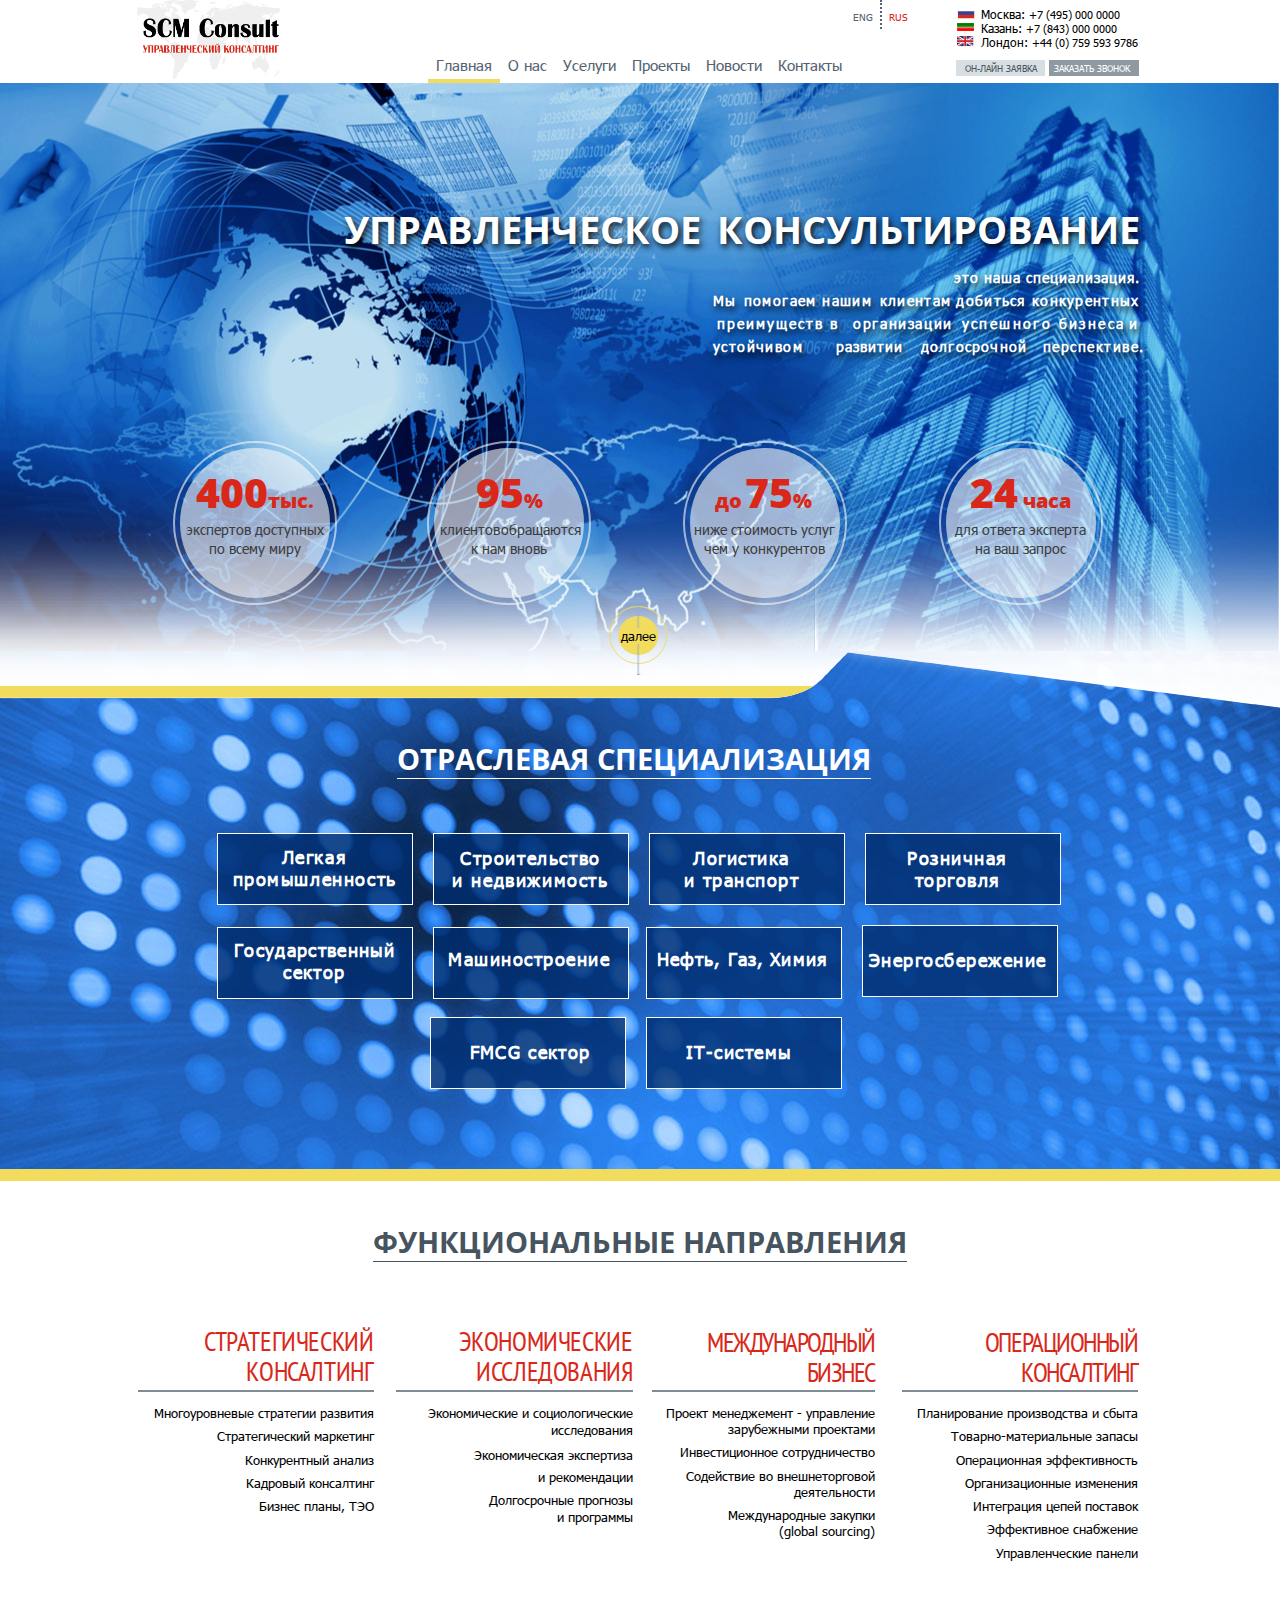
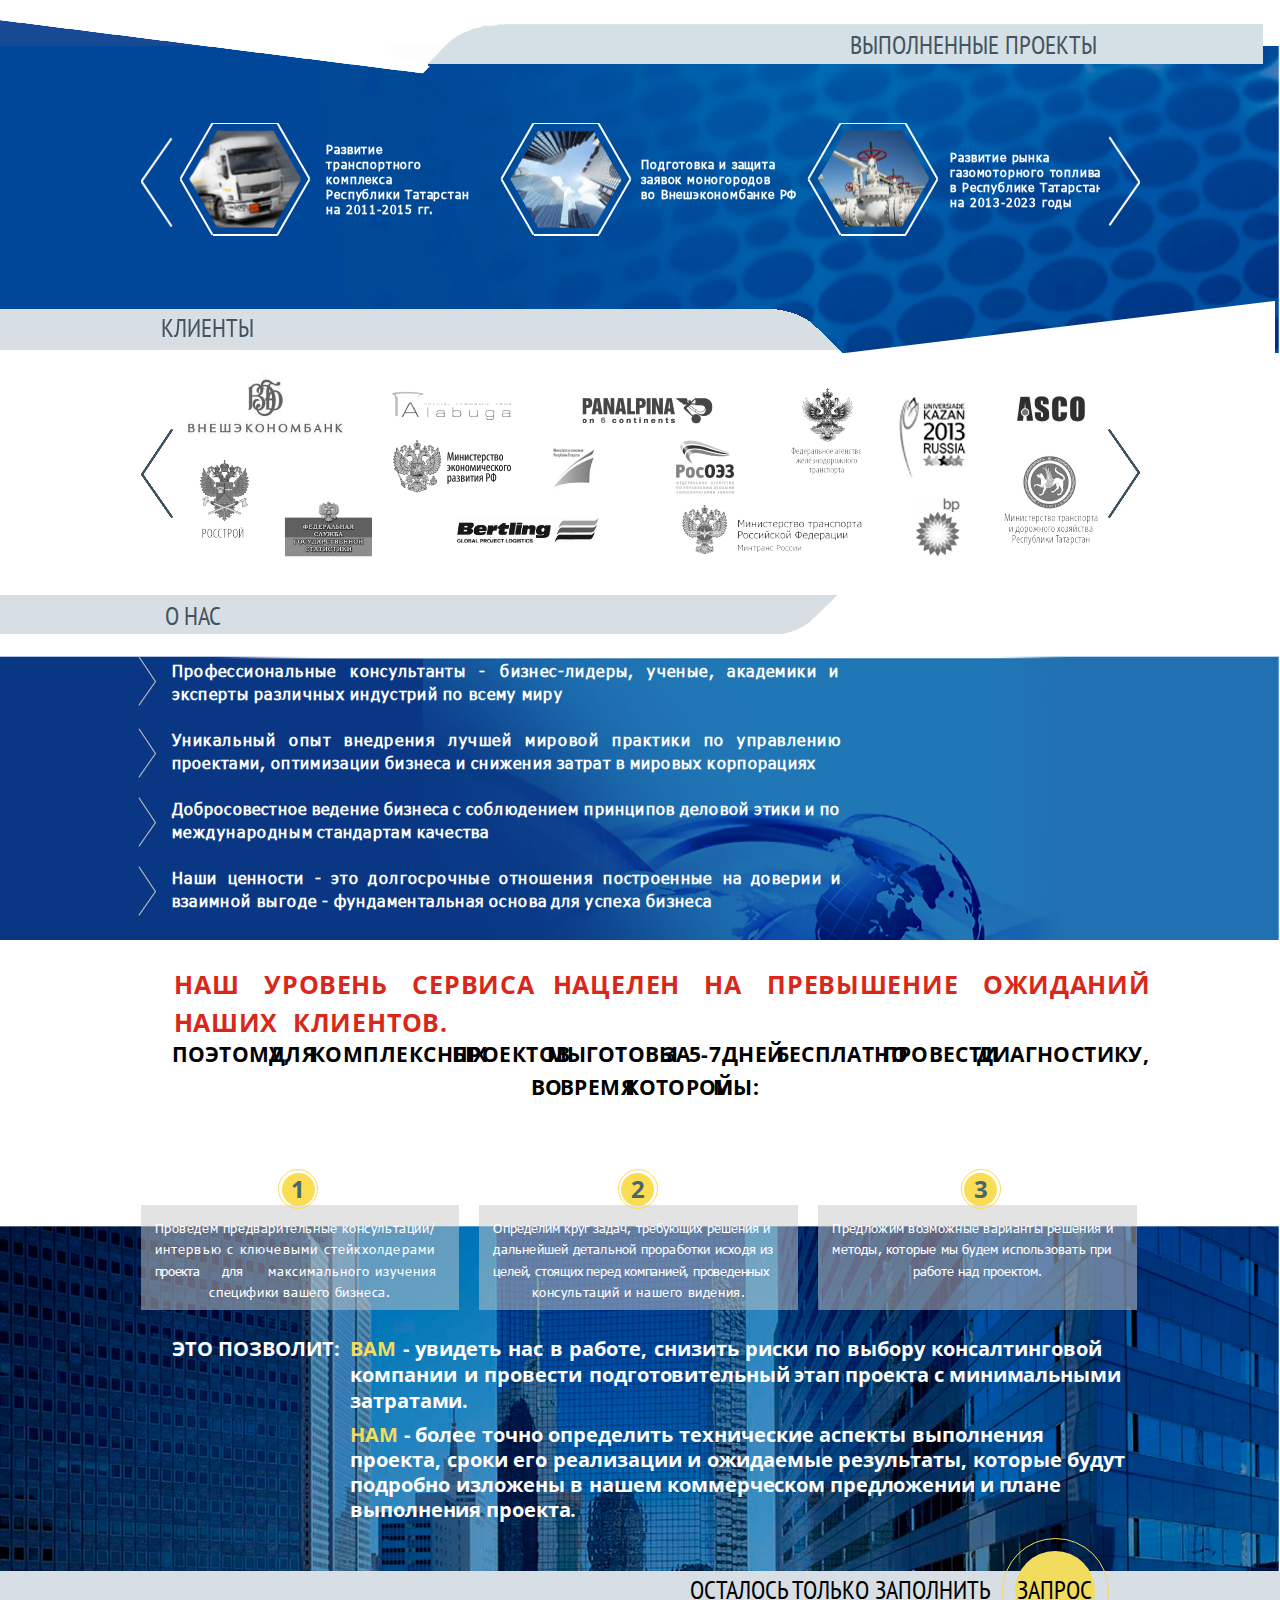
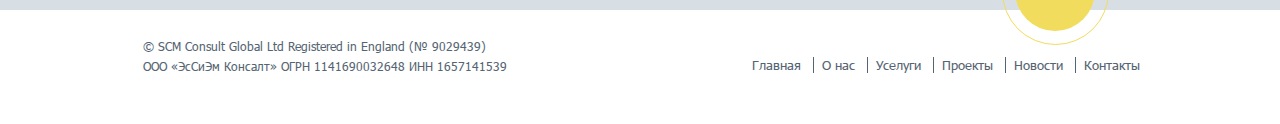
==== commit b33345c1: "add правки на коленке" ====
--- a/index.html
+++ b/index.html
@@ -307,14 +307,18 @@
         <div class="main">
             <div class="top_section">
                 <div class="top_section_wrap">
+                    <div class="parallaxmin">
+                        <img src="images/top_section_v2.jpg" alt="" />
+                        <img src="images/top_section_1280.jpg" alt="" class="top_section_1280" />
+                    </div>
                     <div class="mbox">
                         <div class="top_title">
-                            <h2>УПРАВЛЕНЧЕСКОЕ  КОНСУЛЬТИРОВАНИЕ</h2>
+                            <h2><span>УПРАВЛЕНЧЕСКОЕ</span>  <span class="top_polovina">КОНСУЛЬ</span>ТИРОВАНИЕ</h2>
                             <div class="subtitle">
                                 <p>это наша специализация.</p>
-                                <p>Мы помогаем нашим клиентам добиться конкурентных</p>
-                                <p>преимуществ в организации успешного бизнесa и</p>
-                                <p>устойчивом  развитии долгосрочной перспективе.</p>
+                                <p>Мы <span>помогаем нашим</span> <span>&nbsp;клиентам добиться</span> конкурентных</p>
+                                <p><span>преимуществ</span> <span>в</span> <span>организации</span> <span>успешного бизнесa</span> и</p>
+                                <p><span>устойчивом</span>  <span>развитии</span> <span>долгосрочной</span> <span>перспективе.</span></p>
                             </div>
                         </div>
                         <div class="top_section_bottom">
@@ -339,7 +343,7 @@
                                                 <b>95</b><span>%</span>
                                             </div>
                                             <div class="top_section_item_bottom">
-                                                <p>клиентов обращаются</p>
+                                                <p><span>клиентов</span> обращаются</p>
                                                 <p>к нам вновь </p>
                                             </div>
                                         </div>
@@ -372,58 +376,63 @@
                                     </div>
                                 </div>
                             </div>
-                            <div class="top_section_button">
-                                <div class="top_section_button_wrap">
-                                    <a href="#">
-                                    <span><b>далее</b></span>
-                                    </a>
-                                </div>
-                            </div>
                         </div>
                     </div>
                 </div>
             </div>
             <div class="specialization-main">
-                <div class="specialization">
-                    <div class="mbox">
-                        <div class="text-title-wrap white-color">
-                            <div class="text-title">
-                                <span>ОТРАСЛЕВАЯ СПЕЦИАЛИЗАЦИЯ</span>
-                            </div>
-                        </div>
-                        <div class="specialization-wrap">
-                            <ul>
-                                <li>
-                                    <a href="#"><span>Легкая промышленность</span></a>
-                                </li>
-                                <li>
-                                    <a href="#"><span>Строительство и недвижимость</span></a>
-                                </li>
-                                <li>
-                                    <a href="#"><span>Логистика и транспорт</span></a>
-                                </li>
-                                <li>
-                                    <a href="#"><span>Розничная торговля</span></a>
-                                </li>
-                                <li>
-                                    <a href="#"><span>Государственный сектор</span></a>
-                                </li>
-                                <li>
-                                    <a href="#"><span>Машиностроение</span></a>
-                                </li>
-                                <li>
-                                    <a href="#"><span>Нефть, Газ, Химия</span></a>
-                                </li>
-                                <li>
-                                    <a href="#"><span>Энергосбережение</span></a>
-                                </li>
-                                <li>
-                                    <a href="#"><span>FMCG сектор</span></a>
-                                </li>
-                                <li>
-                                    <a href="#"><span>IT-cистемы</span></a>
-                                </li>
-                            </ul>
+                <div class="top_section_button">
+                    <div class="top_section_button_wrap">
+                        <a href="#">
+                        <span><b>далее</b></span>
+                        </a>
+                    </div>
+                </div>
+                <div class="specialization-main-wrap">
+                    <!-- <div class="parallax">
+                        <img src="images/specialization-bg.jpg" alt="" />
+                        </div> -->
+                    <div class="specialization">
+                        <div class="mbox">
+                            <div class="text-title-wrap white-color">
+                                <div class="text-title">
+                                    <span>ОТРАСЛЕВАЯ СПЕЦИАЛИЗАЦИЯ</span>
+                                </div>
+                            </div>
+                            <div class="specialization-wrap">
+                                <ul>
+                                    <li>
+                                        <a href="#"><span>Легкая промышленность</span></a>
+                                    </li>
+                                    <li>
+                                        <a href="#"><span>Строительство<br> и недвижимость</span></a>
+                                    </li>
+                                    <li>
+                                        <a href="#"><span>Логистика<br> и транспорт</span></a>
+                                    </li>
+                                    <li>
+                                        <a href="#"><span>Розничная торговля</span></a>
+                                    </li>
+                                    <li>
+                                        <a href="#"><span>Государственный сектор</span></a>
+                                    </li>
+                                    <li>
+                                        <a href="#"><span>Машиностроение</span></a>
+                                    </li>
+                                    <li>
+                                        <a href="#"><span>Нефть, Газ, Химия</span></a>
+                                    </li>
+                                    <li>
+                                        <a href="#"><span>Энергосбережение</span></a>
+                                    </li>
+                                    <li>
+                                        <a href="#"><span>FMCG сектор</span></a>
+                                    </li>
+                                    <li>
+                                        <a href="#"><span>IT-cистемы</span></a>
+                                    </li>
+                                </ul>
+                            </div>
                         </div>
                     </div>
                 </div>
@@ -470,10 +479,10 @@
                                         <a href="#">Экономические и социологические исследования</a>
                                     </li>
                                     <li>
-                                        <a href="#">Экономическая экспертиза и рекомендации</a>
-                                    </li>
-                                    <li>
-                                        <a href="#">Долгосрочные прогнозы и программы</a>
+                                        <a href="#">Экономическая экспертиза<br> и рекомендации</a>
+                                    </li>
+                                    <li>
+                                        <a href="#">Долгосрочные прогнозы<br> и программы</a>
                                     </li>
                                 </ul>
                             </div>
@@ -494,7 +503,7 @@
                                         <a href="#">Содействие во внешнеторговой деятельности</a>
                                     </li>
                                     <li>
-                                        <a href="#">Международные закупки (global sourcing)</a>
+                                        <a href="#">Международные закупки<br> (global sourcing)</a>
                                     </li>
                                 </ul>
                             </div>
@@ -531,15 +540,22 @@
                         </div>
                     </div>
                 </div>
-            </div>
-            <div class="doneproject-section">
-                <a href="#"></a>
                 <div class="doneproject-title-wrap">
                     <div class="mbox">
-                        <div class="doneproject-title">
-                            <h2>Выполненные проекты</h2>
-                        </div>
-                    </div>
+                        <a href="#" class="">
+                            <div class="doneproject-title">
+                                <h2>Выполненные проекты</h2>
+                            </div>
+                        </a>
+                    </div>
+                </div>
+                <div class="convert-img-plashka">
+                    <img src="images/try2make.png" alt="">
+                </div>
+            </div>
+            <div class="doneproject-section">
+                <div class="parallax">
+                    <img src="images/project-bg-paralacks.jpg" alt="" />
                 </div>
                 <div class="doneproject-body">
                     <div class="mbox">
@@ -570,7 +586,65 @@
                                     </div>
                                 </div>
                                 <div class="text-wrap">
-                                    <p>Развитие транспортного комплекса Республики Татарстан на 2011-2015 гг.</p>
+                                    <p>Развитие<br> транспортного комплекса<br> Республики Татарстан<br> на 2011-2015 гг.</p>
+                                </div>
+                            </div>
+                            <div class="doneproject second-slide">
+                                <div class="rectange">
+                                    <a href="#">
+                                        <div class="hover-project">
+                                            <p>Подробнее о проекте</p>
+                                        </div>
+                                    </a>
+                                    <div class="rectange-img-wrap">
+                                        <div class="rectange-img first-layer">
+                                            <div class="first-layer-wrap">
+                                                <img src="images/projects_2.png" alt="" />
+                                            </div>
+                                        </div>
+                                        <div class="rectange-img second-layer">
+                                            <div class="second-layer-wrap">
+                                                <img src="images/projects_2.png" alt="" />
+                                            </div>
+                                        </div>
+                                        <div class="rectange-img third-layer">
+                                            <div class="third-layer-wrap">
+                                                <img src="images/projects_2.png" alt="" />
+                                            </div>
+                                        </div>
+                                    </div>
+                                </div>
+                                <div class="text-wrap">
+                                    <p>Подготовка и защита<br> заявок моногородов<br> во Внешэкономбанке РФ</p>
+                                </div>
+                            </div>
+                            <div class="doneproject third-slide">
+                                <div class="rectange">
+                                    <a href="#">
+                                        <div class="hover-project">
+                                            <p>Подробнее о проекте</p>
+                                        </div>
+                                    </a>
+                                    <div class="rectange-img-wrap">
+                                        <div class="rectange-img first-layer">
+                                            <div class="first-layer-wrap">
+                                                <img src="images/projects_3.png" alt="" />
+                                            </div>
+                                        </div>
+                                        <div class="rectange-img second-layer">
+                                            <div class="second-layer-wrap">
+                                                <img src="images/projects_3.png" alt="" />
+                                            </div>
+                                        </div>
+                                        <div class="rectange-img third-layer">
+                                            <div class="third-layer-wrap">
+                                                <img src="images/projects_3.png" alt="" />
+                                            </div>
+                                        </div>
+                                    </div>
+                                </div>
+                                <div class="text-wrap">
+                                    <p>Развитие рынка газомоторного топлива<br> в Республике Татарстан<br> на 2013-2023 годы</p>
                                 </div>
                             </div>
                             <div class="doneproject">
@@ -583,23 +657,23 @@
                                     <div class="rectange-img-wrap">
                                         <div class="rectange-img first-layer">
                                             <div class="first-layer-wrap">
-                                                <img src="images/projects_2.png" alt="" />
+                                                <img src="images/projects_4.png" alt="" />
                                             </div>
                                         </div>
                                         <div class="rectange-img second-layer">
                                             <div class="second-layer-wrap">
-                                                <img src="images/projects_2.png" alt="" />
+                                                <img src="images/projects_4.png" alt="" />
                                             </div>
                                         </div>
                                         <div class="rectange-img third-layer">
                                             <div class="third-layer-wrap">
-                                                <img src="images/projects_2.png" alt="" />
+                                                <img src="images/projects_4.png" alt="" />
                                             </div>
                                         </div>
                                     </div>
                                 </div>
                                 <div class="text-wrap">
-                                    <p>Подготовка и защита заявок моногородов во Внешэкономбанке РФ</p>
+                                    <p>Развитие рынка газомоторного топлива в Республике Татарстан на 2013-2023 годы</p>
                                 </div>
                             </div>
                             <div class="doneproject">
@@ -612,17 +686,17 @@
                                     <div class="rectange-img-wrap">
                                         <div class="rectange-img first-layer">
                                             <div class="first-layer-wrap">
-                                                <img src="images/projects_3.png" alt="" />
+                                                <img src="images/projects_5.png" alt="" />
                                             </div>
                                         </div>
                                         <div class="rectange-img second-layer">
                                             <div class="second-layer-wrap">
-                                                <img src="images/projects_3.png" alt="" />
+                                                <img src="images/projects_5.png" alt="" />
                                             </div>
                                         </div>
                                         <div class="rectange-img third-layer">
                                             <div class="third-layer-wrap">
-                                                <img src="images/projects_3.png" alt="" />
+                                                <img src="images/projects_5.png" alt="" />
                                             </div>
                                         </div>
                                     </div>
@@ -641,64 +715,6 @@
                                     <div class="rectange-img-wrap">
                                         <div class="rectange-img first-layer">
                                             <div class="first-layer-wrap">
-                                                <img src="images/projects_4.png" alt="" />
-                                            </div>
-                                        </div>
-                                        <div class="rectange-img second-layer">
-                                            <div class="second-layer-wrap">
-                                                <img src="images/projects_4.png" alt="" />
-                                            </div>
-                                        </div>
-                                        <div class="rectange-img third-layer">
-                                            <div class="third-layer-wrap">
-                                                <img src="images/projects_4.png" alt="" />
-                                            </div>
-                                        </div>
-                                    </div>
-                                </div>
-                                <div class="text-wrap">
-                                    <p>Развитие рынка газомоторного топлива в Республике Татарстан на 2013-2023 годы</p>
-                                </div>
-                            </div>
-                            <div class="doneproject">
-                                <div class="rectange">
-                                    <a href="#">
-                                        <div class="hover-project">
-                                            <p>Подробнее о проекте</p>
-                                        </div>
-                                    </a>
-                                    <div class="rectange-img-wrap">
-                                        <div class="rectange-img first-layer">
-                                            <div class="first-layer-wrap">
-                                                <img src="images/projects_5.png" alt="" />
-                                            </div>
-                                        </div>
-                                        <div class="rectange-img second-layer">
-                                            <div class="second-layer-wrap">
-                                                <img src="images/projects_5.png" alt="" />
-                                            </div>
-                                        </div>
-                                        <div class="rectange-img third-layer">
-                                            <div class="third-layer-wrap">
-                                                <img src="images/projects_5.png" alt="" />
-                                            </div>
-                                        </div>
-                                    </div>
-                                </div>
-                                <div class="text-wrap">
-                                    <p>Развитие рынка газомоторного топлива в Республике Татарстан на 2013-2023 годы</p>
-                                </div>
-                            </div>
-                            <div class="doneproject">
-                                <div class="rectange">
-                                    <a href="#">
-                                        <div class="hover-project">
-                                            <p>Подробнее о проекте</p>
-                                        </div>
-                                    </a>
-                                    <div class="rectange-img-wrap">
-                                        <div class="rectange-img first-layer">
-                                            <div class="first-layer-wrap">
                                                 <img src="images/projects_6.png" alt="" />
                                             </div>
                                         </div>
@@ -723,7 +739,12 @@
                 </div>
             </div>
             <div class="clients-wrapp">
-                <div class="petro-img"><img src="images/petro.png" alt=""></div>
+                <div class="petro-img">
+                    <div class="petro-wrapp">
+                        <div class="petro-align">
+                        </div>
+                    </div>
+                </div>
                 <div class="client-title-wrapp">
                     <div class="mbox">
                         <div class="clients-title"><span>клиенты</span></div>
@@ -794,6 +815,9 @@
                 </div>
             </div>
             <div class="aboutus-section">
+                <div class="parallax">
+                    <img src="images/paralax-last-1-img.jpg" alt="">
+                </div>
                 <div class="aboutus-title-wrap">
                     <div class="mbox">
                         <a href="#" class="">
@@ -807,19 +831,22 @@
                     <div class="mbox">
                         <div class="aboutus-list">
                             <div class="aboutus">
-                                <p>Профессиональные консультанты - бизнес-лидеры, ученые, академики и эксперты различных индустрий по всему миру</p>
-                                <p>Уникальный опыт внедрения лучшей мировой практики по управлению проектами, оптимизации бизнеса и снижения затрат в мировых корпорациях</p>
-                                <p>Добросовестное ведение бизнеса с соблюдением принципов деловой этики и по международным стандартам качества</p>
-                                <p>Наши ценности - это долгосрочные отношения построенные на доверии и взаимной выгоде - фундаментальная основа для успеха бизнеса</p>
+                                <p>Профессиональные <i>консультанты</i> - бизнес-лидеры, <i>ученые, академики и </i><span>эксперты различных индустрий по всему миру</span></p>
+                                <p>Уникальный опыт внедрения лучшей мировой <i>практики по управлению</i> <span>проектами, оптимизации бизнеса и снижения затрат в мировых корпорациях</span></p>
+                                <p>Добросовестное ведение бизнеса <i>с соблюдением</i> принципов деловой этики и по <span>международным <i>стандартам</i> <i>качества</i></span></p>
+                                <p>Наши <i>ценности</i> - это <i>долгосрочные</i> отношения <i>построенные</i> на доверии <i>и</i> <span>взаимной <i>выгоде</i> - <i>фундаментальная</i> основа <i>для</i> успеха <i>бизнеса</i></span></p>
                             </div>
                         </div>
                     </div>
                 </div>
             </div>
             <div class="bottomsection-section">
+                <div class="parallax">
+                    <img src="images/bottomsection-bg.jpg" alt="" />
+                </div>
                 <div class="top-arrow">
                     <div class="mbox">
-                        <h2><span>НАШ  УРОВЕНЬ  СЕРВИСА НАЦЕЛЕН  НА  ПРЕВЫШЕНИЕ  ОЖИДАНИЙ НАШИХ  КЛИЕНТОВ.</span>ПОЭТОМУ, ДЛЯ КОМПЛЕКСНЫХ ПРОЕКТОВ МЫ ГОТОВЫ ЗА 5-7 ДНЕЙ БЕСПЛАТНО ПРОВЕСТИ ДИАГНОСТИКУ, ВО ВРЕМЯ КОТОРОЙ МЫ:</h2>
+                        <h2><span><i>НАШ</i><i>  УРОВЕНЬ </i><i> СЕРВИСА</i><i> НАЦЕЛЕН </i><i> НА</i><i>  ПРЕВЫШЕНИЕ </i><i> ОЖИДАНИЙ </i><i>НАШИХ </i><i> КЛИЕНТОВ.</i></span><i>ПОЭТОМУ,</i><i> ДЛЯ </i><i>КОМПЛЕКСНЫХ </i><i>ПРОЕКТОВ</i><i> МЫ</i><i> ГОТОВЫ</i><i> ЗА</i><i> 5-7 </i><i>ДНЕЙ </i><i>БЕСПЛАТНО</i><i> ПРОВЕСТИ </i><i>ДИАГНОСТИКУ,</i><br><i> ВО</i><i> ВРЕМЯ</i><i> КОТОРОЙ</i><i> МЫ:</i></h2>
                     </div>
                 </div>
                 <div class="under-arrow">
@@ -831,7 +858,10 @@
                                         <span>1</span>
                                     </div>
                                     <div class="punkt-text oneHeight">
-                                        <p>Проведем предварительные консультации/ интервью с ключевыми стейкхолдерами проекта для максимального изучения специфики вашего бизнеса.</p>
+                                        <p>Проведем предварительные консультации/ </p>
+                                        <p>интервью с ключевыми стейкхолдерами </p>
+                                        <p><span>проекта</span> <span>для</span> максимального изучения </p>
+                                        <p><span>специфики</span> вашего бизнеса.</p>
                                     </div>
                                 </div>
                             </div>
@@ -841,7 +871,10 @@
                                         <span>2</span>
                                     </div>
                                     <div class="punkt-text oneHeight">
-                                        <p>Определим круг задач, требующих решения и дальнейшей детальной проработки исходя из целей, стоящих перед компанией, проведенных консультаций и нашего видения.</p>
+                                        <p>Определим круг задач, требующих решения и </p>
+                                        <p>дальнейшей детальной проработки исходя из </p>
+                                        <p>целей, стоящих перед компанией, проведенных </p>
+                                        <p>консультаций и нашего видения.</p>
                                     </div>
                                 </div>
                             </div>
@@ -851,7 +884,9 @@
                                         <span>3</span>
                                     </div>
                                     <div class="punkt-text oneHeight">
-                                        <p>Предложим возможные варианты решения и методы, которые мы будем использовать при работе над проектом.</p>
+                                        <p>Предложим возможные варианты решения и </p>
+                                        <p>методы, которые мы будем использовать при </p>
+                                        <p>работе над проектом.</p>
                                     </div>
                                 </div>
                             </div>
@@ -861,8 +896,8 @@
                                 <p>ЭТО ПОЗВОЛИТ:</p>
                             </div>
                             <div class="info">
-                                <p><span>ВАМ</span> - увидеть нас в работе, снизить риски по выбору консалтинговой компании и провести подготовительный этап проекта с минимальными затратами.</p>
-                                <p><span>НАМ</span> - более точно определить технические аспекты выполнения проекта, сроки его реализации и ожидаемые результаты, которые будут подробно изложены в нашем коммерческом предложении и плане выполнения проекта.</p>
+                                <p><span>ВАМ</span> - увидеть нас в работе, снизить риски по выбору консалтинговой компании и провести <span class="fix">подготовительный этап проекта с минимальными затратами.</span></p>
+                                <p><span>НАМ</span> - более точно определить технические аспекты выполнения проекта, сроки его реализации и ожидаемые результаты, которые будут подробно изложены в нашем <span class="fix">коммерческом предложении и плане выполнения проекта.</span></p>
                             </div>
                         </div>
                     </div>
@@ -875,7 +910,7 @@
                 <div class="mbox">
                     <div class="grey_blog_text">
                         <div class="grey_blog_text_wrap">
-                            <span>ОСТАЛОСЬ ТОЛЬКО ЗАПОЛНИТЬ</span>
+                            <span class="footer-fix">ОС<span>ТА</span>ЛОСЬ ТОЛЬКО ЗАПОЛНИТЬ</span>
                             <div class="grey_blog_button">
                                 <a href="#">
                                 <span>ЗАПРОС</span>
--- a/css/artem.css
+++ b/css/artem.css
@@ -1,3 +1,7 @@
+a {
+  outline: none;
+}
+
 #call-popup {
   padding: 40px;
   max-width: 800px;
--- a/css/nikolay.css
+++ b/css/nikolay.css
@@ -35,19 +35,20 @@
 
 .foot-contact-wrapp .fc-butt-wrapp .fc-butt-text {
   position: absolute;
-  top: 85px;
-  left: -webkit-calc(50% - 68px);
-  left: -moz-calc(50% - 68px);
-  left: calc(50% - 68px);
+  top: 82px;
+  left: -webkit-calc(50% - 75px);
+  left: -moz-calc(50% - 75px);
+  left: calc(50% - 75px);
   display: block;
 }
 
 .foot-contact-wrapp .fc-butt-wrapp .fc-butt-text span {
-  font-family: 'MyriadProCond';
+  font-family: 'PT Sans Narrow', sans-serif;
   font-size: 22.16rem;
   color: #000;
   text-transform: uppercase;
   position: relative;
+  letter-spacing: -0.6px;
 }
 
 .foot-contact-wrapp .fc-butt-wrapp .fc-butt-text .fc-butt-hover {
@@ -246,136 +247,158 @@
 /*/company*/
 /*/about*/
 /*clients*/
-.petro-img {
-  overflow: hidden;
+.petro-img .petro-wrapp {
+  position: relative;
+  height: 43px;
+}
+
+.petro-img .petro-wrapp .petro-align {
+  -webkit-border-radius: 0px 100px 0px  0px / 0px  75px 0px 0px;
+  -moz-border-radius: 0px 100px 0px  0px / 0px  75px 0px 0px;
+  border-radius: 0px 100px 0px  0px / 0px  75px 0px 0px;
+  height: 43px;
   width: 100%;
-  margin-top: -95px;
-  position: relative;
+  background-image: url(../images/plashka-klient.png);
+  position: absolute;
+  background-repeat: no-repeat;
+  top: 0px;
+}
+
+.petro-img .petro-wrapp .petro-align:after {
+  content: "";
+  position: absolute;
+  right: 0;
+  top: -47px;
+  width: 0;
+  height: 0;
+  border-style: solid;
+  border-width: 0 0 90px 753px;
+  border-color: transparent transparent #ffffff transparent;
 }
 
 .clients-wrapp {
   padding-bottom: 11px;
-}
-
-.clients-wrapp .clients-align .slider .slide-item {
+  margin-top: -43px;
+}
+
+.slide-item, .clients {
   height: 220px;
 }
 
-.clients-wrapp .clients-align .slider .slide-item .item-wrapper {
+.slide-item .item-wrapper, .clients .item-wrapper {
   position: relative;
   z-index: 1;
 }
 
-.clients-wrapp .clients-align .slider .slide-item .item-wrapper .item-img {
+.slide-item .item-wrapper .item-img, .clients .item-wrapper .item-img {
   position: absolute;
   left: 0;
   top: 0;
 }
 
-.clients-wrapp .clients-align .slider .slide-item .item-wrapper .item-img a img {
+.slide-item .item-wrapper .item-img a img, .clients .item-wrapper .item-img a img {
   opacity: 1;
   position: relative;
 }
 
-.clients-wrapp .clients-align .slider .slide-item .item-wrapper .item-img a img:nth-child(1) {
+.slide-item .item-wrapper .item-img a img:nth-child(1), .clients .item-wrapper .item-img a img:nth-child(1) {
   opacity: 0;
   left: 0;
   top: 0;
   position: absolute;
 }
 
-.clients-wrapp .clients-align .slider .slide-item .item-wrapper .item-img a:hover img:nth-child(2) {
+.slide-item .item-wrapper .item-img a:hover img:nth-child(2), .clients .item-wrapper .item-img a:hover img:nth-child(2) {
   opacity: 0;
 }
 
-.clients-wrapp .clients-align .slider .slide-item .item-wrapper .item-img a:hover img:nth-child(1) {
+.slide-item .item-wrapper .item-img a:hover img:nth-child(1), .clients .item-wrapper .item-img a:hover img:nth-child(1) {
   opacity: 1;
 }
 
-.clients-wrapp .clients-align .slider .slide-item .item-wrapper .item-img:nth-child(1) {
+.slide-item .item-wrapper .item-img:nth-child(1), .clients .item-wrapper .item-img:nth-child(1) {
   left: 872px;
   top: 1px;
 }
 
-.clients-wrapp .clients-align .slider .slide-item .item-wrapper .item-img:nth-child(2) {
+.slide-item .item-wrapper .item-img:nth-child(2), .clients .item-wrapper .item-img:nth-child(2) {
   left: 863px;
   top: 89px;
 }
 
-.clients-wrapp .clients-align .slider .slide-item .item-wrapper .item-img:nth-child(3) {
+.slide-item .item-wrapper .item-img:nth-child(3), .clients .item-wrapper .item-img:nth-child(3) {
   left: 39px;
   top: -9px;
 }
 
-.clients-wrapp .clients-align .slider .slide-item .item-wrapper .item-img:nth-child(4) {
+.slide-item .item-wrapper .item-img:nth-child(4), .clients .item-wrapper .item-img:nth-child(4) {
   left: 53px;
   top: 84px;
 }
 
-.clients-wrapp .clients-align .slider .slide-item .item-wrapper .item-img:nth-child(5) {
+.slide-item .item-wrapper .item-img:nth-child(5), .clients .item-wrapper .item-img:nth-child(5) {
   left: 143px;
   top: 119px;
 }
 
-.clients-wrapp .clients-align .slider .slide-item .item-wrapper .item-img:nth-child(6) {
+.slide-item .item-wrapper .item-img:nth-child(6), .clients .item-wrapper .item-img:nth-child(6) {
   left: 753px;
   top: 29px;
 }
 
-.clients-wrapp .clients-align .slider .slide-item .item-wrapper .item-img:nth-child(7) {
+.slide-item .item-wrapper .item-img:nth-child(7), .clients .item-wrapper .item-img:nth-child(7) {
   left: 774px;
   top: 119px;
 }
 
-.clients-wrapp .clients-align .slider .slide-item .item-wrapper .item-img:nth-child(8) {
+.slide-item .item-wrapper .item-img:nth-child(8), .clients .item-wrapper .item-img:nth-child(8) {
   left: 650px;
   top: 23px;
 }
 
-.clients-wrapp .clients-align .slider .slide-item .item-wrapper .item-img:nth-child(9) {
+.slide-item .item-wrapper .item-img:nth-child(9), .clients .item-wrapper .item-img:nth-child(9) {
   left: 541px;
   top: 121px;
 }
 
-.clients-wrapp .clients-align .slider .slide-item .item-wrapper .item-img:nth-child(10) {
+.slide-item .item-wrapper .item-img:nth-child(10), .clients .item-wrapper .item-img:nth-child(10) {
   left: 316px;
   top: 122px;
 }
 
-.clients-wrapp .clients-align .slider .slide-item .item-wrapper .item-img:nth-child(11) {
+.slide-item .item-wrapper .item-img:nth-child(11), .clients .item-wrapper .item-img:nth-child(11) {
   left: 247px;
   top: 58px;
 }
 
-.clients-wrapp .clients-align .slider .slide-item .item-wrapper .item-img:nth-child(12) {
+.slide-item .item-wrapper .item-img:nth-child(12), .clients .item-wrapper .item-img:nth-child(12) {
   left: 527px;
   top: 58px;
 }
 
-.clients-wrapp .clients-align .slider .slide-item .item-wrapper .item-img:nth-child(13) {
+.slide-item .item-wrapper .item-img:nth-child(13), .clients .item-wrapper .item-img:nth-child(13) {
   left: 441px;
   top: 2px;
 }
 
-.clients-wrapp .clients-align .slider .slide-item .item-wrapper .item-img:nth-child(14) {
+.slide-item .item-wrapper .item-img:nth-child(14), .clients .item-wrapper .item-img:nth-child(14) {
   left: 402px;
   top: 59px;
 }
 
-.clients-wrapp .clients-align .slider .slide-item .item-wrapper .item-img:nth-child(15) {
+.slide-item .item-wrapper .item-img:nth-child(15), .clients .item-wrapper .item-img:nth-child(15) {
   left: 251px;
   top: -3px;
 }
 
-.clients-wrapp .client-title-wrapp {
-  margin: -47px 0 0;
-}
-
-.clients-wrapp .client-title-wrapp .clients-title {
+.client-title-wrapp .clients-title {
   padding: 6px 19px 4px;
-}
-
-.clients-wrapp .client-title-wrapp .clients-title span {
+  position: absolute;
+}
+
+.client-title-wrapp .clients-title span {
+  position: relative;
+  top: -43px;
   font-family: 'PT Sans Narrow', sans-serif;
   font-size: 26px;
   text-transform: uppercase;
@@ -383,29 +406,29 @@
   font-weight: 100;
 }
 
-.clients-wrapp .slick-slide {
+.slick-slide {
   outline: none;
 }
 
-.clients-wrapp .slick-prev {
+.slick-prev {
   right: 0;
   background-image: url("../images/slider-arrow-right.png");
 }
 
-.clients-wrapp .slick-prev:hover {
+.slick-prev:hover {
   background-image: url("../images/slider-arrow-right-h.png");
 }
 
-.clients-wrapp .slick-next {
+.slick-next {
   left: 0;
   background-image: url("../images/slider-arrow-left.png");
 }
 
-.clients-wrapp .slick-next:hover {
+.slick-next:hover {
   background-image: url("../images/slider-arrow-left-h.png");
 }
 
-.clients-wrapp .slick-arrow {
+.slick-arrow {
   position: absolute;
   z-index: 100;
   width: 32px;
@@ -418,25 +441,80 @@
   cursor: pointer;
 }
 
-.clients-wrapp .slick-arrow:focus {
+.slick-arrow:focus {
   outline: none;
 }
 
 /*services*/
 .service-clients-wrapp {
-  padding: 52px 63px;
-}
-
-.service-clients-wrapp .clients-item {
-  padding: 0 30px;
-}
-
-.service-clients-wrapp .clients-item .item-wrapper {
-  text-align: justify;
-}
-
-.service-clients-wrapp .clients-item .item-wrapper .item-img {
-  display: inline-block;
+  padding: 38px 0 87px;
+}
+
+.service-clients-wrapp .gray-title-wrap {
+  margin-bottom: 25px;
+}
+
+.service-clients-wrapp .clients .item-wrapper .item-img:nth-child(1) {
+  left: 892px;
+}
+
+.service-clients-wrapp .clients .item-wrapper .item-img:nth-child(2) {
+  left: 884px;
+}
+
+.service-clients-wrapp .clients .item-wrapper .item-img:nth-child(3) {
+  left: 35px;
+}
+
+.service-clients-wrapp .clients .item-wrapper .item-img:nth-child(4) {
+  left: 25px;
+}
+
+.service-clients-wrapp .clients .item-wrapper .item-img:nth-child(5) {
+  left: 140px;
+}
+
+.service-clients-wrapp .clients .item-wrapper .item-img:nth-child(6) {
+  left: 763px;
+  top: 27px;
+}
+
+.service-clients-wrapp .clients .item-wrapper .item-img:nth-child(7) {
+  left: 783px;
+}
+
+.service-clients-wrapp .clients .item-wrapper .item-img:nth-child(8) {
+  left: 646px;
+  top: 22px;
+}
+
+.service-clients-wrapp .clients .item-wrapper .item-img:nth-child(9) {
+  left: 537px;
+  top: 119px;
+}
+
+.service-clients-wrapp .clients .item-wrapper .item-img:nth-child(10) {
+  left: 312px;
+}
+
+.service-clients-wrapp .clients .item-wrapper .item-img:nth-child(11) {
+  left: 243px;
+}
+
+.service-clients-wrapp .clients .item-wrapper .item-img:nth-child(12) {
+  left: 522px;
+}
+
+.service-clients-wrapp .clients .item-wrapper .item-img:nth-child(13) {
+  left: 437px;
+}
+
+.service-clients-wrapp .clients .item-wrapper .item-img:nth-child(14) {
+  left: 398px;
+}
+
+.service-clients-wrapp .clients .item-wrapper .item-img:nth-child(15) {
+  left: 247px;
 }
 
 /*/services*/
@@ -449,7 +527,12 @@
 }
 
 .managment-wrapp.strategy .content-block {
-  padding-top: 22px;
+  padding-top: 35px;
+  width: 70.2%;
+}
+
+.managment-wrapp.strategy .content-block .content-item {
+  padding-bottom: 60px;
 }
 
 .managment-wrapp.strategy .content-block .content-item .text-box {
@@ -472,7 +555,7 @@
 }
 
 .managment-wrapp.strategy .content-block .content-item .text-box .text-body {
-  padding: 13px 0 18px 20px;
+  padding: 13px 0 14px 20px;
 }
 
 .managment-wrapp.strategy .content-block .content-item .text-box .text-body:nth-child(1) {
@@ -485,12 +568,13 @@
 
 .back-bttn-wrapp {
   text-align: right;
-  margin-bottom: -25px;
+  margin-bottom: -23px;
 }
 
 .back-bttn-wrapp .back-bttn span {
   font-size: 15rem;
   color: #000;
+  letter-spacing: -1.8px;
 }
 
 .back-bttn-wrapp .back-bttn span a {
@@ -500,7 +584,7 @@
   height: 27px;
   text-align: center;
   padding-top: 4px;
-  margin-left: 5px;
+  margin-left: 14px;
 }
 
 .back-bttn-wrapp .back-bttn span a:hover {
@@ -510,6 +594,7 @@
 .back-bttn-wrapp .back-bttn span a span {
   text-transform: uppercase;
   font-family: 'MyriadProCond';
+  letter-spacing: 1.2px;
 }
 
 /*/strategy*/
@@ -520,10 +605,12 @@
 
 .managment-wrapp.econom .content-block {
   padding-top: 29px;
+  width: 74%;
 }
 
 .managment-wrapp.econom .content-block .content-item {
-  padding-bottom: 10px;
+  padding-bottom: 0px;
+  padding-left: 37px;
 }
 
 .managment-wrapp.econom .content-block .content-item .text-box {
@@ -556,6 +643,10 @@
 
 .managment-wrapp.econom .content-block .content-item .text-box .text-title {
   padding-bottom: 9px;
+}
+
+.managment-wrapp.econom .content-block .hexa-wrapp {
+  padding-bottom: 18px;
 }
 
 .managment-wrapp.econom .content-block .hexa-wrapp .hexa-item {
@@ -589,6 +680,7 @@
 .content-item .gray-title-wrap {
   margin-left: -36px;
   padding: 10px 0 0;
+  margin-bottom: 56px;
 }
 
 .content-item .gray-title-wrap .gray-title {
@@ -600,9 +692,13 @@
 
 /*/econom*/
 /*operation*/
+.operation .menu-block .menu-align {
+  padding: 25px 0 0;
+}
+
 .operation .top-sub-menu {
   border-bottom: 1px solid #ccc;
-  margin-top: -23px;
+  margin-top: -25px;
 }
 
 .operation .top-sub-menu .sub-menu-wrapp {
@@ -623,6 +719,7 @@
   text-decoration: none;
   text-align: center;
   padding: 3px 18px;
+  vertical-align: -1px;
 }
 
 .operation .top-sub-menu .sub-menu-wrapp .sub-menu-item a:hover {
@@ -632,6 +729,39 @@
 .operation .text-image img {
   margin: 0 auto;
   display: block;
+}
+
+.managment-wrapp.operation .content-block {
+  padding-top: 15px;
+}
+
+.managment-wrapp.operation .content-block .content-item .text-box {
+  padding-top: 2px;
+}
+
+.managment-wrapp.operation .content-block .content-item .text-box .text-title {
+  padding: 5px 0 9px;
+}
+
+.managment-wrapp.operation .content-block .content-item .text-box .text-body {
+  padding: 13px 0 9px 0px;
+}
+
+.managment-wrapp.operation .content-block .content-item .text-box .text-body ul {
+  margin-left: 20px;
+}
+
+.managment-wrapp.operation .content-block .content-item .text-box .text-img {
+  padding: 19px 0 7px;
+}
+
+.managment-wrapp.operation .content-block .content-item .gray-title-wrap {
+  padding: 19px 0 0;
+  margin-bottom: 45px;
+}
+
+.managment-wrapp.operation .content-block .content-item .hexa-wrapp {
+  margin-left: -34px;
 }
 
 .bookmark-page {
@@ -671,12 +801,16 @@
   line-height: 31rem;
 }
 
+.managment-wrapp.project .content-block {
+  padding-top: 36px;
+}
+
 .managment-wrapp.project .content-block .content-item .text-box {
   margin-left: 0px;
 }
 
 .managment-wrapp.project .content-block .content-item .text-box .text-body {
-  padding: 13px 0 22px;
+  padding: 21px 0 15px;
 }
 
 /*/project*/
@@ -689,6 +823,14 @@
   width: 29%;
 }
 
+.managment-wrapp.news .menu-block .menu-align {
+  padding: 36px 0 0;
+}
+
+.managment-wrapp.news .menu-block .menu-align .menu-title {
+  padding-bottom: 1px;
+}
+
 .managment-wrapp.news .menu-block .menu-align .menu-title a {
   text-decoration: none;
 }
@@ -706,12 +848,24 @@
   line-height: 31rem;
 }
 
+.managment-wrapp.news .menu-block .menu-align .menu-item ul li {
+  padding-bottom: 0;
+}
+
+.managment-wrapp.news .content-block {
+  padding-top: 36px;
+}
+
 .managment-wrapp.news .content-block .content-item .text-box {
   margin-left: 0px;
 }
 
 .managment-wrapp.news .content-block .content-item .text-box .text-body {
-  padding: 13px 0 22px;
+  padding: 13px 0 23px;
+}
+
+.managment-wrapp.news .content-block .content-item .text-box .text-title2 {
+  padding-bottom: 10px;
 }
 
 /*/news*/
--- a/css/roma.css
+++ b/css/roma.css
@@ -1,16 +1,17 @@
 /* bottomsection */
 .bottomsection-section {
-  background-image: url(../images/bottomsection-bg.jpg);
+  /*background-image: url(../images/bottomsection-bg.jpg);*/
   background-repeat: no-repeat;
   background-position: bottom;
   overflow: hidden;
   background-attachment: fixed;
+  position: relative;
 }
 
 .bottomsection-section .top-arrow {
   position: relative;
   padding-bottom: 100px;
-  padding-top: 26px;
+  padding-top: 21px;
 }
 
 .bottomsection-section .top-arrow h2 {
@@ -42,9 +43,9 @@
   left: 0;
   border-left: 50vw solid transparent;
   border-right: 49vw solid transparent;
-  border-top: 110px solid white;
+  border-top: 111px solid white;
   z-index: 0;
-  top: 55px;
+  top: 52px;
 }
 
 .bottomsection-section .top-arrow:before {
@@ -52,7 +53,7 @@
   content: '';
   position: absolute;
   left: 0;
-  height: 55px;
+  height: 52px;
   width: 100%;
   background-color: #fff;
   top: 0;
@@ -63,12 +64,77 @@
 }
 
 .bottomsection-section .bottomsection-punkts .bottomsection-punkt-wrap {
-  width: -webkit-calc(33.33% - 20px);
-  width: -moz-calc(33.33% - 20px);
-  width: calc(33.33% - 20px);
+  width: -webkit-calc(33.93% - 20px);
+  width: -moz-calc(33.93% - 20px);
+  width: calc(33.93% - 20px);
   float: left;
   background-color: rgba(200, 200, 200, 0.5);
-  margin-right: 30px;
+  margin-right: 20px;
+  height: 105px;
+}
+
+.bottomsection-section .bottomsection-punkts .bottomsection-punkt-wrap:nth-child(1) .punkt-number {
+  margin-left: -3px;
+}
+
+.bottomsection-section .bottomsection-punkts .bottomsection-punkt-wrap:nth-child(1) .punkt-text p:first-child {
+  text-align: left;
+}
+
+.bottomsection-section .bottomsection-punkts .bottomsection-punkt-wrap:nth-child(1) .punkt-text p:nth-child(2) {
+  text-align: left;
+  letter-spacing: 1.2rem;
+}
+
+.bottomsection-section .bottomsection-punkts .bottomsection-punkt-wrap:nth-child(1) .punkt-text p:nth-child(3) {
+  text-align: left;
+  letter-spacing: 1rem;
+}
+
+.bottomsection-section .bottomsection-punkts .bottomsection-punkt-wrap:nth-child(1) .punkt-text p:nth-child(3) span {
+  letter-spacing: -0.3rem;
+  margin-right: 18px;
+}
+
+.bottomsection-section .bottomsection-punkts .bottomsection-punkt-wrap:nth-child(1) .punkt-text p:nth-child(3) span:nth-child(2) {
+  margin-right: 20px;
+}
+
+.bottomsection-section .bottomsection-punkts .bottomsection-punkt-wrap:nth-child(2) .punkt-number {
+  margin-left: -2px;
+}
+
+.bottomsection-section .bottomsection-punkts .bottomsection-punkt-wrap:nth-child(2) .punkt-text p:first-child {
+  text-align: left;
+  letter-spacing: 0.1rem;
+}
+
+.bottomsection-section .bottomsection-punkts .bottomsection-punkt-wrap:nth-child(2) .punkt-text p:nth-child(2) {
+  text-align: left;
+  letter-spacing: 0.2rem;
+}
+
+.bottomsection-section .bottomsection-punkts .bottomsection-punkt-wrap:nth-child(2) .punkt-text p:nth-child(3) {
+  text-align: left;
+  letter-spacing: -0.2rem;
+}
+
+.bottomsection-section .bottomsection-punkts .bottomsection-punkt-wrap:nth-child(3) .punkt-number {
+  margin-left: 6px;
+}
+
+.bottomsection-section .bottomsection-punkts .bottomsection-punkt-wrap:nth-child(3) .punkt-text p:first-child {
+  text-align: left;
+  letter-spacing: 0.3rem;
+}
+
+.bottomsection-section .bottomsection-punkts .bottomsection-punkt-wrap:nth-child(3) .punkt-text p:nth-child(2) {
+  text-align: left;
+  letter-spacing: 0.2rem;
+}
+
+.bottomsection-section .bottomsection-punkts .bottomsection-punkt-wrap:nth-child(3) .punkt-text p:nth-child(3) {
+  letter-spacing: 0rem;
 }
 
 .bottomsection-section .bottomsection-punkts .bottomsection-punkt-wrap .bottomsection-punkt {
@@ -77,23 +143,24 @@
 
 .bottomsection-section .bottomsection-punkts .bottomsection-punkt-wrap .bottomsection-punkt .punkt-number {
   background-color: #FADD52;
-  width: 30px;
-  height: 30px;
+  width: 33px;
+  height: 33px;
   -webkit-border-radius: 50%;
   -moz-border-radius: 50%;
   border-radius: 50%;
-  font-size: 21px;
+  font-size: 24px;
   font-family: 'Open Sans Condensed', sans-serif;
   font-weight: 700;
   color: #4B6573;
   position: relative;
   display: inline-block;
-  top: -25px;
+  top: -32px;
+  line-height: 31px;
 }
 
 .bottomsection-section .bottomsection-punkts .bottomsection-punkt-wrap .bottomsection-punkt .punkt-number:before {
-  width: 34px;
-  height: 34px;
+  width: 38px;
+  height: 38px;
   position: absolute;
   display: block;
   content: '';
@@ -112,8 +179,8 @@
 
 .bottomsection-section .bottomsection-punkts .bottomsection-punkt-wrap .bottomsection-punkt .punkt-text {
   position: relative;
-  top: -10px;
-  padding: 0px 10px;
+  top: -19px;
+  padding: 0px 14px;
   line-height: 1.5;
 }
 
@@ -122,54 +189,27 @@
   color: #fff;
   font-family: tahoma;
   font-size: 13px;
+  letter-spacing: 0.6rem;
+  margin-bottom: 2px;
 }
 
 .bottomsection-section .bottomsection-punkts .bottomsection-punkt-wrap:last-child {
   margin-right: 0;
-}
-
-.bottomsection-section .bottomsection-info {
-  color: #fff;
-  font-size: 20px;
-  font-family: 'Open Sans Condensed', sans-serif;
-  font-weight: 700;
-  padding-bottom: 39px;
-}
-
-.bottomsection-section .bottomsection-info .this {
-  width: 21%;
-  float: left;
-  text-align: right;
-  text-transform: uppercase;
-}
-
-.bottomsection-section .bottomsection-info .info {
-  width: 78%;
-  float: right;
-  line-height: 1.4;
-}
-
-.bottomsection-section .bottomsection-info .info p {
-  letter-spacing: 0.2px;
-}
-
-.bottomsection-section .bottomsection-info .info p span {
-  color: #f1dc5e;
 }
 
 /* /bottomsection */
 /* aboutus */
 .aboutus-section {
   position: relative;
-  background-image: url(../images/paralax-last-1-img.jpg);
+  /*background-image: url(../images/paralax-last-1-img.jpg);*/
   background-repeat: no-repeat;
   background-position: top;
   background-attachment: fixed;
+  overflow: hidden;
 }
 
 .aboutus-section .aboutus-title-wrap {
   padding: 5px 0px 5px;
-  background-color: #D5E0E6;
   z-index: 1;
   -webkit-transition: all 300ms ease;
   -moz-transition: all 300ms ease;
@@ -179,14 +219,17 @@
   -moz-border-radius: 0px 0px 100px 0px / 0px 0px 75px 0px;
   border-radius: 0px 0px 100px 0px / 0px 0px 75px 0px;
   height: 43px;
-  width: -webkit-calc(100%/2 - 999px/2 + 708px);
-  width: -moz-calc(100%/2 - 999px/2 + 708px);
-  width: calc(100%/2 - 999px/2 + 708px);
   cursor: pointer;
+  position: absolute;
+  background-image: url(../images/plashka-aboutus.png);
+  background-repeat: no-repeat;
+  left: 0px;
+  top: -1px;
+  z-index: 0;
 }
 
 .aboutus-section .aboutus-title-wrap:hover {
-  background-color: #FADD52;
+  background-image: url(../images/plashka-klient123.png);
 }
 
 .aboutus-section .aboutus-title-wrap a {
@@ -250,6 +293,9 @@
 
 .aboutus-section .aboutus-body .aboutus-list .aboutus p {
   margin-bottom: 20px;
+  padding-top: 3px;
+  letter-spacing: 1.3rem;
+  line-height: 23rem;
 }
 
 .aboutus-section .aboutus-body .aboutus-list .aboutus p:before {
@@ -264,197 +310,3 @@
 }
 
 /* /aboutus */
-/* doneproject */
-.doneproject-section {
-  position: relative;
-  /*margin-bottom: -66px;*/
-  overflow: hidden;
-}
-
-.doneproject-section:after {
-  position: absolute;
-  width: 101%;
-  height: 94px;
-  background: url("../images/doneproject_top_line.png") center center no-repeat;
-  top: -1px;
-  left: -10px;
-  content: '';
-  z-index: 1;
-}
-
-.doneproject-section a {
-  display: inline-block;
-  width: 60%;
-  height: 40px;
-  position: absolute;
-  right: 0;
-  top: 45px;
-  z-index: 3;
-  outline: none;
-}
-
-.doneproject-section a:hover + .doneproject-title-wrap {
-  background-image: url(../images/project-title-hover.png);
-}
-
-.doneproject-section .doneproject-title-wrap {
-  width: 61%;
-  padding: 4px;
-  position: absolute;
-  top: 43px;
-  background-image: url(../images/project-title-bg.png);
-  background-repeat: no-repeat;
-  z-index: 2;
-  -webkit-transition: all 300ms ease;
-  -moz-transition: all 300ms ease;
-  -o-transition: all 300ms ease;
-  transition: all 300ms ease;
-  right: 0;
-  z-index: 1;
-}
-
-.doneproject-section .doneproject-title-wrap .doneproject-title {
-  text-align: right;
-  font-family: 'PT Sans Narrow', sans-serif;
-  font-size: 26px;
-  text-transform: uppercase;
-  color: #465460;
-  font-weight: 100;
-  margin-right: 385px;
-}
-
-.doneproject-section .doneproject-body {
-  background: url(../images/project-bg-paralacks.jpg) center center no-repeat;
-  background-attachment: fixed;
-  z-index: 1;
-  padding-bottom: 115px;
-}
-
-.doneproject-section .doneproject-body .mbox {
-  overflow: hidden;
-}
-
-.doneproject-section .doneproject-body .slick-prev.slick-arrow, .doneproject-section .doneproject-body .slick-next.slick-arrow {
-  outline: none;
-  cursor: pointer;
-  position: absolute;
-  background-image: url(../images/arrow.png);
-  background-repeat: no-repeat;
-  width: 33px;
-  height: 89px;
-  background-color: transparent;
-  border: 0;
-  -webkit-transform: rotate(180deg) translateY(-20%);
-  -moz-transform: rotate(180deg) translateY(-20%);
-  -ms-transform: rotate(180deg) translateY(-20%);
-  -o-transform: rotate(180deg) translateY(-20%);
-  transform: rotate(180deg) translateY(-20%);
-  text-indent: -9999px;
-  left: -50px;
-}
-
-.doneproject-section .doneproject-body .slick-prev.slick-arrow:hover, .doneproject-section .doneproject-body .slick-next.slick-arrow:hover {
-  background-image: url(../images/arrow-hover.png);
-}
-
-.doneproject-section .doneproject-body .slick-next.slick-arrow {
-  -webkit-transform: rotate(0deg) translateY(20%);
-  -moz-transform: rotate(0deg) translateY(20%);
-  -ms-transform: rotate(0deg) translateY(20%);
-  -o-transform: rotate(0deg) translateY(20%);
-  transform: rotate(0deg) translateY(20%);
-  right: -50px;
-  left: inherit;
-  top: 60%;
-}
-
-.doneproject-section .doneproject-body .doneproject-slider {
-  width: 90%;
-  margin: 0 auto;
-  padding-top: 160px;
-  overflow: visible;
-}
-
-.doneproject-section .doneproject-body .doneproject-slider .doneproject {
-  display: inline-block;
-  outline: none;
-  vertical-align: middle;
-}
-
-.doneproject-section .doneproject-body .doneproject-slider .doneproject .rectange:hover .hover-project {
-  opacity: 1;
-}
-
-.doneproject-section .doneproject-body .doneproject-slider .doneproject .text-wrap {
-  display: inline-block;
-  width: 53%;
-  padding-left: 9px;
-}
-
-.doneproject-section .doneproject-body .doneproject-slider .doneproject .text-wrap p {
-  display: inline-block;
-  vertical-align: middle;
-  color: #fff;
-  font-family: tahoma;
-  font-weight: 700;
-  font-size: 12px;
-}
-
-/* /doneproject */
-/* romb */
-.hover-project {
-  z-index: 12;
-  width: 177px;
-  height: 102.19px;
-  background-color: #001C59;
-  margin: 51.10px 0;
-  position: absolute;
-  top: -91px;
-  -webkit-transform: rotate(30deg) scale(0.591);
-  -moz-transform: rotate(30deg) scale(0.591);
-  -ms-transform: rotate(30deg) scale(0.591);
-  -o-transform: rotate(30deg) scale(0.591);
-  transform: rotate(30deg) scale(0.591);
-  left: -77px;
-  opacity: 0;
-  -webkit-transition: all 300ms ease;
-  -moz-transition: all 300ms ease;
-  -o-transition: all 300ms ease;
-  transition: all 300ms ease;
-}
-
-.hover-project:before, .hover-project:after {
-  content: "";
-  position: absolute;
-  width: 0;
-  border-left: 88.5px solid transparent;
-  border-right: 88.5px solid transparent;
-}
-
-.hover-project:before {
-  bottom: 99%;
-  border-bottom: 51.10px solid #001C59;
-}
-
-.hover-project:after {
-  top: 99%;
-  width: 0;
-  border-top: 51.10px solid #001C59;
-}
-
-.hover-project p {
-  -webkit-transform: rotate(-30deg);
-  -moz-transform: rotate(-30deg);
-  -ms-transform: rotate(-30deg);
-  -o-transform: rotate(-30deg);
-  transform: rotate(-30deg);
-  font-family: tahoma;
-  color: #f1dc5e;
-  font-size: 24px;
-  text-align: center;
-  padding: 20px 29px 0px 24px;
-  position: relative;
-  z-index: 0;
-}
-
-/* .romb */
--- a/css/radion.css
+++ b/css/radion.css
@@ -19,7 +19,7 @@
 }
 
 .header_wrap .header_logo img {
-  max-width: 52%;
+  max-width: 49.2%;
 }
 
 .header_wrap .header-nav {
@@ -59,7 +59,7 @@
 .header_wrap .header-nav .next {
   position: absolute;
   left: 0;
-  top: 18px;
+  top: 28px;
   padding: 4px 0;
   width: 100%;
   min-width: 230px;
@@ -96,15 +96,31 @@
   top: -4px;
 }
 
+.header_wrap .header-nav-wrap > nav > ul {
+  display: table;
+}
+
+.header_wrap .header-nav-wrap > nav > ul > li {
+  display: table-cell;
+  padding: 5px 8px 5px 8px;
+  float: none;
+  width: auto;
+}
+
+.header_wrap .header-nav-wrap > nav > ul > li:hover {
+  background-color: #f2dc5e;
+}
+
 .header_wrap .header_leng {
   width: 7%;
   vertical-align: top;
   position: relative;
+  margin-left: -15.6rem;
 }
 
 .header_wrap .header_leng:after {
   position: absolute;
-  height: 37%;
+  height: 95%;
   right: 48.4%;
   top: 0;
   border-right: 2px dotted #546472;
@@ -148,7 +164,7 @@
   text-decoration: none;
   font-size: 10px;
   padding-bottom: 7px;
-  padding-top: 20px;
+  padding-top: 11px;
   display: inline-block;
   -webkit-transition: all ease .2s;
   -moz-transition: all ease .2s;
@@ -164,6 +180,7 @@
 .header_wrap .header_right .header_tel_row {
   font-size: 12rem;
   color: #000;
+  white-space: nowrap;
 }
 
 .header_wrap .header_right .header_tel_row .icon {
@@ -193,24 +210,26 @@
 }
 
 .header_wrap .header_right .header_tel {
-  padding-left: 12%;
-  padding-top: 10px;
+  padding-left: 19.3%;
+  padding-top: 7px;
+  margin-bottom: 2px;
 }
 
 .header_wrap .header_right .header_button {
-  text-align: center;
-  padding-top: 6px;
-  padding-left: 12%;
+  text-align: left;
+  padding-top: 7px;
+  padding-left: 19%;
+  margin-right: -20px;
 }
 
 .header_wrap .header_right .header_button a {
-  width: 48%;
+  width: 47%;
   display: inline-block;
   color: #485762;
   font-size: 9px;
   text-decoration: none;
   background-color: #d8dee2;
-  padding: 3px 2px;
+  padding: 3px 2px 2px 9px;
   text-transform: uppercase;
   -webkit-transition: all ease .2s;
   -moz-transition: all ease .2s;
@@ -221,6 +240,7 @@
 .header_wrap .header_right .header_button a.zvonok {
   background-color: #8e99a1;
   color: white;
+  padding: 3px 2px 2px 5px;
 }
 
 .header_wrap .header_right .header_button a:hover {
@@ -233,22 +253,54 @@
 }
 
 /*top section*/
+.top_section {
+  position: relative;
+  z-index: 1;
+}
+
 .top_section_wrap {
-  min-height: 665px;
-  background: url("../images/top_section_bg.png") center center no-repeat;
+  min-height: 583px;
+  /*background: url('../images/top_section_bg.png') center center no-repeat;*/
   position: relative;
   z-index: 2;
   -webkit-background-size: cover;
   -moz-background-size: cover;
   -o-background-size: cover;
   background-size: cover;
+  overflow: hidden;
+}
+
+.top_section_wrap:after {
+  background: url("../images/top_white_line_v2.png") center center no-repeat;
+  height: 292px;
+  width: 100%;
+  content: '';
+  position: absolute;
+  bottom: -16px;
+  left: 0;
+  z-index: 3;
+}
+
+.top_section_wrap .mbox {
+  z-index: 7;
+}
+
+.top_section_wrap .parallax img {
+  -webkit-transform: translate(-50.1%, 0%);
+  -moz-transform: translate(-50.1%, 0%);
+  -ms-transform: translate(-50.1%, 0%);
+  -o-transform: translate(-50.1%, 0%);
+  transform: translate(-50.1%, 0%);
 }
 
 .top_section_wrap .top_title {
   text-align: right;
   color: white;
   text-shadow: 0px 0px 6px rgba(0, 0, 0, 0.72);
-  padding-top: 121px;
+  padding-top: 135px;
+  font-size: 14px;
+  text-shadow: 2px 3px 6px rgba(0, 0, 0, 0.95);
+  line-height: 23px;
 }
 
 .top_section_wrap .top_title h2 {
@@ -257,11 +309,96 @@
   font-weight: 700;
 }
 
+.top_section_wrap .top_title h2 span {
+  position: relative;
+  left: -3px;
+}
+
+.top_section_wrap .top_title h2 .top_polovina {
+  position: relative;
+  left: 3px;
+}
+
 .top_section_wrap .top_title .subtitle {
-  font-size: 14px;
-  text-shadow: 2px 3px 6px rgba(0, 0, 0, 0.95);
-  padding-top: 11px;
-  line-height: 23px;
+  padding-top: 25px;
+  font-family: "Tahoma";
+  font-weight: bold;
+}
+
+.top_section_wrap .top_title .subtitle p {
+  letter-spacing: 1rem;
+  text-shadow: 2px 4px 7px rgba(0, 0, 0, 0.88);
+}
+
+.top_section_wrap .top_title .subtitle p:nth-child(2) {
+  letter-spacing: 1.29rem;
+}
+
+.top_section_wrap .top_title .subtitle p:nth-child(2) span:first-child {
+  position: relative;
+  left: 2rem;
+  letter-spacing: 1.39rem;
+}
+
+.top_section_wrap .top_title .subtitle p:nth-child(2) span:last-child {
+  position: relative;
+  left: -1px;
+}
+
+.top_section_wrap .top_title .subtitle p:nth-child(3) {
+  letter-spacing: 2.22rem;
+}
+
+.top_section_wrap .top_title .subtitle p:nth-child(3) span:first-child {
+  position: relative;
+  left: -8.4rem;
+  letter-spacing: 2rem;
+}
+
+.top_section_wrap .top_title .subtitle p:nth-child(3) span:nth-child(2) {
+  position: relative;
+  left: -8.9rem;
+  letter-spacing: 1.6rem;
+}
+
+.top_section_wrap .top_title .subtitle p:nth-child(3) span:nth-child(3) {
+  position: relative;
+  left: -0.1rem;
+  letter-spacing: 1.6rem;
+}
+
+.top_section_wrap .top_title .subtitle p:nth-child(3) span:nth-child(4) {
+  position: relative;
+  left: 2.3rem;
+  letter-spacing: 2.4rem;
+}
+
+.top_section_wrap .top_title .subtitle p:nth-child(4) {
+  letter-spacing: 2.32rem;
+}
+
+.top_section_wrap .top_title .subtitle p:nth-child(4) span:first-child {
+  position: relative;
+  letter-spacing: 1.4rem;
+  left: -43px;
+}
+
+.top_section_wrap .top_title .subtitle p:nth-child(4) span:nth-child(2) {
+  position: relative;
+  right: 16px;
+  letter-spacing: 0.9rem;
+}
+
+.top_section_wrap .top_title .subtitle p:nth-child(4) span:nth-child(3) {
+  position: relative;
+  right: 4px;
+  letter-spacing: 1.2rem;
+}
+
+.top_section_wrap .top_title .subtitle p:nth-child(4) span:nth-child(4) {
+  position: relative;
+  right: -5px;
+  letter-spacing: 1.5rem;
 }
 
 .top_section_wrap .top_section_bottom {
@@ -271,6 +408,29 @@
 .top_section_wrap .top_section_bottom .top_section_item {
   float: left;
   width: 25%;
+  text-align: center;
+}
+
+.top_section_wrap .top_section_bottom .top_section_item:nth-child(1) .top_section_item_wrap {
+  margin-left: -20px;
+}
+
+.top_section_wrap .top_section_bottom .top_section_item:nth-child(2) .top_section_item_wrap {
+  margin-left: -12px;
+}
+
+.top_section_wrap .top_section_bottom .top_section_item:nth-child(2) .top_section_item_bottom p span {
+  position: relative;
+  left: 3px;
+}
+
+.top_section_wrap .top_section_bottom .top_section_item:nth-child(3) .top_section_item_top span:first-child {
+  position: relative;
+  left: -3px;
+}
+
+.top_section_wrap .top_section_bottom .top_section_item:nth-child(4) .top_section_item_wrap {
+  margin-left: 12px;
 }
 
 .top_section_wrap .top_section_bottom .top_section_item_wrap {
@@ -286,6 +446,7 @@
   -moz-transition: all ease-out .2s;
   -o-transition: all ease-out .2s;
   transition: all ease-out .2s;
+  display: inline-block;
 }
 
 .top_section_wrap .top_section_bottom .top_section_item_top b, .top_section_wrap .top_section_bottom .top_section_item_top span {
@@ -307,6 +468,7 @@
   font-family: 'Tahoma';
   font-size: 14px;
   font-weight: 500;
+  line-height: 19rem;
 }
 
 .top_section_wrap .top_section_bottom .top_section_item_wrap {
@@ -334,83 +496,15 @@
   border: 2px solid white;
 }
 
-.top_section_wrap .top_section_button {
-  text-align: center;
-  padding-top: 9px;
-}
-
-.top_section_wrap .top_section_button .top_section_button_wrap {
-  height: 60px;
-  width: 60px;
-  border: 1px solid #f2dc5e;
-  -webkit-border-radius: 50%;
-  -moz-border-radius: 50%;
-  border-radius: 50%;
-  display: inline-block;
-}
-
-.top_section_wrap .top_section_button .top_section_button_wrap:hover a {
-  height: 52px;
-  width: 52px;
-  margin-top: 3px;
-  padding-top: 16px;
-}
-
-.top_section_wrap .top_section_button a {
-  text-decoration: none;
-  font-size: 13px;
-  color: #000;
-  background-color: #f2dc5e;
-  height: 41px;
-  width: 41px;
-  display: inline-block;
-  -webkit-border-radius: 50%;
-  -moz-border-radius: 50%;
-  border-radius: 50%;
-  padding-top: 10px;
-  margin-top: 9px;
-  -webkit-transition: all ease .2s;
-  -moz-transition: all ease .2s;
-  -o-transition: all ease .2s;
-  transition: all ease .2s;
-}
-
-.top_section_wrap .top_section_button a span {
-  position: relative;
-  z-index: 1;
-}
-
-.top_section_wrap .top_section_button a span:after {
-  position: absolute;
-  content: '';
-  height: 75px;
-  left: 50%;
-  top: 50%;
-  border: 1px dotted #95abc2;
-  -webkit-transform: translate(-50%, -50%);
-  -moz-transform: translate(-50%, -50%);
-  -ms-transform: translate(-50%, -50%);
-  -o-transform: translate(-50%, -50%);
-  transform: translate(-50%, -50%);
-  z-index: 1;
-}
-
-.top_section_wrap .top_section_button a span b {
-  position: relative;
-  z-index: 2;
-  display: inline-block;
-  background-color: #f2dc5e;
-  font-weight: normal;
-}
-
 /*footer*/
 .footer {
   overflow: initial;
+  background-color: #fff;
 }
 
 .footer .grey_blog {
   background-color: #d7dfe5;
-  padding: 4px 0px;
+  padding: 3px 0px 3px 0;
 }
 
 .footer .grey_blog .grey_blog_text_wrap {
@@ -437,7 +531,7 @@
 .footer .grey_blog .grey_blog_text_wrap .grey_blog_button {
   position: relative;
   z-index: 2;
-  margin-right: 36px;
+  margin-right: 28px;
 }
 
 .footer .grey_blog .grey_blog_text_wrap .grey_blog_button a {
@@ -497,7 +591,7 @@
   font-family: "Tahoma",sans-serif;
   color: #546472;
   font-size: 12px;
-  padding-top: 33px;
+  padding-top: 29px;
 }
 
 .footer .footer-blog-wrap .mbox {
@@ -508,6 +602,7 @@
   float: left;
   width: 50%;
   position: relative;
+  margin-left: -1px;
 }
 
 .footer .footer-blog-wrap .footer-blog-middle-side:last-child {
@@ -534,7 +629,7 @@
 .footer .footer-blog-wrap .footer-blog-middle-side li:after {
   content: '';
   position: absolute;
-  right: 6px;
+  right: 8px;
   top: 0;
   width: 1px;
   height: 100%;
@@ -561,6 +656,7 @@
 
 .footer .footer-blog-wrap .copywriting {
   padding-bottom: 6px;
+  margin-left: -1px;
 }
 
 .projects_wrap .gray-title-wrap {
--- a/css/style_main.css
+++ b/css/style_main.css
@@ -50,6 +50,40 @@
 }
 
 /* /titles */
+/* paralax */
+.parallax, .parallaxmin {
+  position: absolute;
+  width: 100%;
+  left: 0;
+  right: 0;
+  top: 0;
+  bottom: 0;
+}
+
+.parallax img, .parallaxmin img {
+  position: absolute;
+  left: 50%;
+  -webkit-transform: translate(-50.1%, -1%);
+  -moz-transform: translate(-50.1%, -1%);
+  -ms-transform: translate(-50.1%, -1%);
+  -o-transform: translate(-50.1%, -1%);
+  transform: translate(-50.1%, -1%);
+  top: 0;
+  -webkit-transition: top ease-out .4s;
+  -moz-transition: top ease-out .4s;
+  -o-transition: top ease-out .4s;
+  transition: top ease-out .4s;
+}
+
+.parallax .top_section_1280, .parallaxmin .top_section_1280 {
+  display: none;
+}
+
+.parallaxmin {
+  /*img{transform: translate(-50.4%, 0.3%);}*/
+}
+
+/* /paralax */
 /* rectange */
 .specialization-main {
   text-align: center;
@@ -185,8 +219,8 @@
 /* /rectange */
 /* functional-way */
 .functional-way {
-  padding-top: 50px;
-  overflow: hidden;
+  padding-top: 64px;
+  position: relative;
 }
 
 .functional-way-wrap {
@@ -316,9 +350,16 @@
 .functional-index {
   background-image: url(../images/functional-index-background.png);
   background-repeat: no-repeat;
-  background-position: center;
-  padding-top: 4px;
-  padding-bottom: 13px;
+  background-attachment: fixed;
+  background-position: center center;
+  padding-top: 53px;
+  padding-bottom: 91px;
+  margin-top: -29px;
+  position: relative;
+}
+
+.functional-index .mbox {
+  z-index: 111;
 }
 
 .functional-index .functional-way-title {
@@ -378,21 +419,179 @@
   padding: 5px 10px 5px 5px;
 }
 
+.functional-index .doneproject-title-wrap {
+  padding: 4px;
+  position: absolute;
+  background-repeat: no-repeat;
+  z-index: 2;
+  -webkit-transition: all 300ms ease;
+  -moz-transition: all 300ms ease;
+  -o-transition: all 300ms ease;
+  transition: all 300ms ease;
+  z-index: 11;
+  -webkit-border-radius: 100px 0px 0px 0px / 75px 0px 0px 0px;
+  -moz-border-radius: 100px 0px 0px 0px / 75px 0px 0px 0px;
+  border-radius: 100px 0px 0px 0px / 75px 0px 0px 0px;
+  height: 43px;
+  width: -webkit-calc(100%/2 - 999px/2 + 708px);
+  width: -moz-calc(100%/2 - 999px/2 + 708px);
+  width: calc(100%/2 - 999px/2 + 708px);
+  cursor: pointer;
+  background-image: url(../images/project-title-bg.png);
+  top: 467px;
+}
+
+.functional-index .doneproject-title-wrap a {
+  text-decoration: none;
+}
+
+.functional-index .doneproject-title-wrap .doneproject-title {
+  text-align: right;
+  font-family: 'PT Sans Narrow', sans-serif;
+  font-size: 26px;
+  text-transform: uppercase;
+  color: #465460;
+  font-weight: 100;
+  margin-right: 412px;
+}
+
+.functional-index:after {
+  content: "";
+  position: absolute;
+  top: 395px;
+  left: 0;
+  width: 0;
+  height: 0;
+  border-style: solid;
+  border-width: 90px 0  0   753px;
+  border-color: transparent transparent transparent  #184995;
+}
+
+.functional-index .doneproject-title-wrap:hover {
+  background-image: url(../images/project-title-hover.png);
+}
+
+.functional-index .convert-img-plashka {
+  position: relative;
+}
+
+.functional-index .convert-img-plashka img {
+  position: absolute;
+  top: -112px;
+  z-index: 10;
+}
+
 /* /functional-way */
 /* specialization */
 .specialization-main {
   position: relative;
-  top: -99px;
+  top: -15px;
+  z-index: 3;
+}
+
+.specialization-main .specialization-main-wrap {
+  overflow: hidden;
+  position: relative;
+  background: url("../images/specialization-bg.jpg") center center no-repeat;
+  /*background-attachment: fixed;*/
+}
+
+.specialization-main .specialization-main-wrap:after {
+  background: url("../images/specialization_white_line.png") center center no-repeat;
+  height: 292px;
+  width: 100%;
+  content: '';
+  position: absolute;
+  top: -193px;
+  left: 0;
+  z-index: 3;
+}
+
+.specialization-main .top_section_button {
+  text-align: center;
+  position: relative;
+}
+
+.specialization-main .top_section_button .top_section_button_wrap {
+  height: 58px;
+  width: 58px;
+  border: 1px solid #f2dc5e;
+  -webkit-border-radius: 50%;
+  -moz-border-radius: 50%;
+  border-radius: 50%;
+  display: inline-block;
+  position: absolute;
+  z-index: 10;
+  top: -45px;
+  left: 50%;
+  -webkit-transform: translateX(-53%);
+  -moz-transform: translateX(-53%);
+  -ms-transform: translateX(-53%);
+  -o-transform: translateX(-53%);
+  transform: translateX(-53%);
+}
+
+.specialization-main .top_section_button .top_section_button_wrap:hover a {
+  height: 46px;
+  width: 48px;
+  margin-top: 5px;
+  padding-top: 16px;
+}
+
+.specialization-main .top_section_button a {
+  text-decoration: none;
+  font-size: 13px;
+  color: #000;
+  background-color: #f2dc5e;
+  height: 39px;
+  width: 40px;
+  display: inline-block;
+  -webkit-border-radius: 50%;
+  -moz-border-radius: 50%;
+  border-radius: 50%;
+  padding-top: 12px;
+  margin-top: 9px;
+  -webkit-transition: all ease .2s;
+  -moz-transition: all ease .2s;
+  -o-transition: all ease .2s;
+  transition: all ease .2s;
+}
+
+.specialization-main .top_section_button a span {
+  position: relative;
+  z-index: 1;
+}
+
+.specialization-main .top_section_button a span:after {
+  position: absolute;
+  content: '';
+  height: 75px;
+  left: 50%;
+  top: 50%;
+  border: 1px dotted #95abc2;
+  -webkit-transform: translate(-50%, -50%);
+  -moz-transform: translate(-50%, -50%);
+  -ms-transform: translate(-50%, -50%);
+  -o-transform: translate(-50%, -50%);
+  transform: translate(-50%, -50%);
+  z-index: 1;
+}
+
+.specialization-main .top_section_button a span b {
+  position: relative;
+  z-index: 2;
+  display: inline-block;
+  background-color: #f2dc5e;
+  font-weight: normal;
 }
 
 .specialization {
-  background-image: url(../images/specialization-bg.jpg);
-  background-position: center top;
+  /*background-image:url(../images/specialization-bg.jpg);*/
+  background-position: center center;
   border-bottom: 12px solid #f2dc5e;
   padding: 0px 0 49px 0;
   position: relative;
   z-index: 1;
-  background-attachment: fixed;
   padding-top: 102px;
 }
 
@@ -468,6 +667,179 @@
 }
 
 /* /specialization */
+/* doneproject */
+.doneproject-section {
+  position: relative;
+  /*margin-bottom: -66px;*/
+  overflow: hidden;
+}
+
+.doneproject-section .doneproject-body {
+  /*background: url(../images/project-bg-paralacks.jpg) center center no-repeat;*/
+  background-attachment: fixed;
+  z-index: 1;
+  padding-bottom: 115px;
+}
+
+.doneproject-section .doneproject-body .mbox {
+  overflow: hidden;
+}
+
+.doneproject-section .doneproject-body .slick-prev.slick-arrow, .doneproject-section .doneproject-body .slick-next.slick-arrow {
+  outline: none;
+  cursor: pointer;
+  position: absolute;
+  background-image: url(../images/arrow.png);
+  background-repeat: no-repeat;
+  width: 33px;
+  height: 89px;
+  background-color: transparent;
+  border: 0;
+  -webkit-transform: rotate(180deg) translateY(-20%);
+  -moz-transform: rotate(180deg) translateY(-20%);
+  -ms-transform: rotate(180deg) translateY(-20%);
+  -o-transform: rotate(180deg) translateY(-20%);
+  transform: rotate(180deg) translateY(-20%);
+  text-indent: -9999px;
+  left: -50px;
+}
+
+.doneproject-section .doneproject-body .slick-prev.slick-arrow:hover, .doneproject-section .doneproject-body .slick-next.slick-arrow:hover {
+  background-image: url(../images/arrow-hover.png);
+}
+
+.doneproject-section .doneproject-body .slick-next.slick-arrow {
+  -webkit-transform: rotate(0deg) translateY(20%);
+  -moz-transform: rotate(0deg) translateY(20%);
+  -ms-transform: rotate(0deg) translateY(20%);
+  -o-transform: rotate(0deg) translateY(20%);
+  transform: rotate(0deg) translateY(20%);
+  right: -50px;
+  left: inherit;
+  top: 34%;
+}
+
+.doneproject-section .doneproject-body .doneproject-slider {
+  width: 90%;
+  margin: 0 auto;
+  padding-top: 72px;
+  overflow: visible;
+}
+
+.doneproject-section .doneproject-body .doneproject-slider .doneproject {
+  display: inline-block;
+  outline: none;
+  vertical-align: middle;
+}
+
+.doneproject-section .doneproject-body .doneproject-slider .doneproject .rectange:hover .hover-project {
+  opacity: 1;
+}
+
+.doneproject-section .doneproject-body .doneproject-slider .doneproject .text-wrap {
+  display: inline-block;
+  width: 53%;
+  padding-left: 9px;
+}
+
+.doneproject-section .doneproject-body .doneproject-slider .doneproject .text-wrap p {
+  display: inline-block;
+  vertical-align: middle;
+  color: #fff;
+  font-family: tahoma;
+  font-weight: 700;
+  font-size: 12px;
+}
+
+/* /doneproject */
+/* romb */
+.hover-project {
+  z-index: 12;
+  width: 177px;
+  height: 102.19px;
+  background-color: #001C59;
+  margin: 51.10px 0;
+  position: absolute;
+  top: -46px;
+  -webkit-transform: rotate(30deg) scale(0.591);
+  -moz-transform: rotate(30deg) scale(0.591);
+  -ms-transform: rotate(30deg) scale(0.591);
+  -o-transform: rotate(30deg) scale(0.591);
+  transform: rotate(30deg) scale(0.591);
+  left: -24px;
+  opacity: 0;
+  -webkit-transition: all 300ms ease;
+  -moz-transition: all 300ms ease;
+  -o-transition: all 300ms ease;
+  transition: all 300ms ease;
+}
+
+.hover-project:before, .hover-project:after {
+  content: "";
+  position: absolute;
+  width: 0;
+  border-left: 88.5px solid transparent;
+  border-right: 88.5px solid transparent;
+}
+
+.hover-project:before {
+  bottom: 99%;
+  border-bottom: 51.10px solid #001C59;
+}
+
+.hover-project:after {
+  top: 99%;
+  width: 0;
+  border-top: 51.10px solid #001C59;
+}
+
+.hover-project p {
+  -webkit-transform: rotate(-30deg);
+  -moz-transform: rotate(-30deg);
+  -ms-transform: rotate(-30deg);
+  -o-transform: rotate(-30deg);
+  transform: rotate(-30deg);
+  font-family: tahoma;
+  color: #f1dc5e;
+  font-size: 24px;
+  text-align: center;
+  padding: 20px 29px 0px 24px;
+  position: relative;
+  z-index: 0;
+}
+
+/* .romb */
+/* bottomsection */
+.bottomsection-section .bottomsection-info {
+  color: #fff;
+  font-size: 20px;
+  font-family: 'Open Sans Condensed', sans-serif;
+  font-weight: 700;
+  padding-bottom: 39px;
+}
+
+.bottomsection-section .bottomsection-info .this {
+  width: 2%;
+  float: left;
+  text-align: right;
+  text-transform: uppercase;
+}
+
+.bottomsection-section .bottomsection-info .info {
+  width: 78%;
+  float: right;
+  line-height: 1.4;
+}
+
+.bottomsection-section .bottomsection-info .info p {
+  letter-spacing: 0.2px;
+}
+
+.bottomsection-section .bottomsection-info .info p span {
+  color: #f1dc5e;
+}
+
+/* /bottomsection */
 @media screen and (max-width: 992px) {
   /* functional-way */
   .functional-way-col {
--- a/css/adaptation_artem.css
+++ b/css/adaptation_artem.css
@@ -1,9 +1,56 @@
 @media screen and (max-width: 1366px) {
+  .client-title-wrapp .clients-title span {
+    top: -46px !important;
+    left: -6px !important;
+  }
+  .petro-img .petro-wrapp .petro-align {
+    height: 45px;
+    background-image: url(../images/plashka-klient.png);
+    top: -1px;
+    left: -5px;
+  }
   .aboutus-section:after {
     border-width: 0 430px 52px 0;
+    top: -1px;
   }
-  .doneproject-section .doneproject-title-wrap .doneproject-title {
-    margin-right: 90px;
+  .petro-img .petro-wrapp .petro-align:after {
+    border-width: 0 0 52px 430px;
+    top: -8px;
+  }
+  .functional-index .doneproject-title-wrap .doneproject-title {
+    margin-right: 162px;
+  }
+  .clients-wrapp {
+    padding-bottom: 19px;
+  }
+  .aboutus-section .aboutus-title-wrap .aboutus-title {
+    margin-right: 636px;
+  }
+  .functional-way-wrap {
+    padding-bottom: 82px;
+  }
+  .functional-index:after {
+    border-width: 52px 0 0 430px;
+    top: 447px;
+  }
+  .functional-index .convert-img-plashka img {
+    top: -207px;
+    left: -326px;
+  }
+  .doneproject-section .doneproject-body {
+    padding-top: 10px;
+  }
+  .client-title-wrapp .clients-title {
+    padding: 4px 26px 4px;
+    position: absolute;
+  }
+}
+
+@media screen and (max-width: 1280px) {
+  .functional-index .doneproject-title-wrap {
+    top: 457px;
+    left: 426px;
+    width: 837px;
   }
 }
 
--- a/css/adaptation_nikolay.css
+++ b/css/adaptation_nikolay.css
@@ -1,3 +1,169 @@
+@media screen and (max-width: 1280px) {
+  .bottomsection-section {
+    /*background-image: url(../images/bottomsection-bg.jpg);*/
+    background-repeat: no-repeat;
+    background-position: bottom;
+    overflow: hidden;
+    background-attachment: fixed;
+    position: relative;
+  }
+  .bottomsection-section .top-arrow {
+    position: relative;
+    padding-bottom: 100px;
+    padding-top: 21px;
+  }
+  .bottomsection-section .top-arrow h2 {
+    font-family: 'Open Sans Condensed', sans-serif;
+    color: #000;
+    font-size: 21px;
+    font-weight: 700;
+    text-align: center;
+    margin-left: -9px;
+    letter-spacing: 0.5px;
+    line-height: 1.5;
+    position: relative;
+  }
+  .bottomsection-section .top-arrow h2 span:nth-child(1) {
+    color: #d92819;
+    font-size: 25px;
+    display: block;
+    text-align: justify;
+    width: 100%;
+    padding-top: 4px;
+    word-spacing: 11px;
+    letter-spacing: 0;
+    margin-bottom: -2px;
+  }
+  .bottomsection-section .top-arrow h2 span:nth-child(1) i:nth-child(1) {
+    letter-spacing: 1.1rem;
+    margin-right: -4px;
+  }
+  .bottomsection-section .top-arrow h2 span:nth-child(1) i:nth-child(2) {
+    letter-spacing: 0.6rem;
+    margin-right: -4px;
+  }
+  .bottomsection-section .top-arrow h2 span:nth-child(1) i:nth-child(3) {
+    letter-spacing: 0.8rem;
+    margin-right: -11px;
+  }
+  .bottomsection-section .top-arrow h2 span:nth-child(1) i:nth-child(4) {
+    letter-spacing: 0.8rem;
+    margin-right: -5px;
+  }
+  .bottomsection-section .top-arrow h2 span:nth-child(1) i:nth-child(5) {
+    letter-spacing: 0.8rem;
+    margin-right: -3px;
+  }
+  .bottomsection-section .top-arrow h2 span:nth-child(1) i:nth-child(6) {
+    letter-spacing: 0.7rem;
+    margin-right: -4px;
+  }
+  .bottomsection-section .top-arrow h2 span:nth-child(1) i:nth-child(7) {
+    letter-spacing: 0.7rem;
+    margin-right: -11px;
+  }
+  .bottomsection-section .top-arrow h2 span:nth-child(1) i:nth-child(8) {
+    letter-spacing: 0.7rem;
+    margin-right: -4px;
+  }
+  .bottomsection-section .top-arrow h2 span:nth-child(1) i:nth-child(9) {
+    letter-spacing: 0.8rem;
+    margin-right: -14px;
+  }
+  .bottomsection-section .top-arrow h2 > i {
+    position: absolute;
+  }
+  .bottomsection-section .top-arrow h2 > i:nth-child(2) {
+    letter-spacing: 0.3rem;
+    left: 40px;
+  }
+  .bottomsection-section .top-arrow h2 > i:nth-child(3) {
+    letter-spacing: 0.6rem;
+    left: 137px;
+  }
+  .bottomsection-section .top-arrow h2 > i:nth-child(4) {
+    letter-spacing: 0.5rem;
+    left: 179px;
+  }
+  .bottomsection-section .top-arrow h2 > i:nth-child(5) {
+    letter-spacing: 0.5rem;
+    left: 320px;
+  }
+  .bottomsection-section .top-arrow h2 > i:nth-child(6) {
+    letter-spacing: 0.5rem;
+    left: 415px;
+  }
+  .bottomsection-section .top-arrow h2 > i:nth-child(7) {
+    letter-spacing: 0.4rem;
+    left: 454px;
+  }
+  .bottomsection-section .top-arrow h2 > i:nth-child(8) {
+    letter-spacing: 0.5rem;
+    left: 530px;
+  }
+  .bottomsection-section .top-arrow h2 > i:nth-child(9) {
+    letter-spacing: 0.5rem;
+    left: 557px;
+  }
+  .bottomsection-section .top-arrow h2 > i:nth-child(10) {
+    letter-spacing: 0.6rem;
+    left: 590px;
+  }
+  .bottomsection-section .top-arrow h2 > i:nth-child(11) {
+    letter-spacing: 0.4rem;
+    left: 644px;
+  }
+  .bottomsection-section .top-arrow h2 > i:nth-child(12) {
+    letter-spacing: 0.4rem;
+    left: 750px;
+  }
+  .bottomsection-section .top-arrow h2 > i:nth-child(13) {
+    letter-spacing: 0.4rem;
+    left: 845px;
+  }
+  .bottomsection-section .top-arrow h2 > i:nth-child(15) {
+    letter-spacing: 0.6rem;
+    left: 399px;
+    padding-top: 1px;
+  }
+  .bottomsection-section .top-arrow h2 > i:nth-child(16) {
+    letter-spacing: 0.6rem;
+    left: 428px;
+    padding-top: 1px;
+  }
+  .bottomsection-section .top-arrow h2 > i:nth-child(17) {
+    letter-spacing: 0.3rem;
+    left: 493px;
+    padding-top: 1px;
+  }
+  .bottomsection-section .top-arrow h2 > i:nth-child(18) {
+    letter-spacing: 0.6rem;
+    left: 581px;
+    padding-top: 1px;
+  }
+  .bottomsection-section .top-arrow:after {
+    display: block;
+    content: '';
+    position: absolute;
+    left: 0;
+    border-left: 50vw solid transparent;
+    border-right: 49vw solid transparent;
+    border-top: 111px solid white;
+    z-index: 0;
+    top: 52px;
+  }
+  .bottomsection-section .top-arrow:before {
+    display: block;
+    content: '';
+    position: absolute;
+    left: 0;
+    height: 52px;
+    width: 100%;
+    background-color: #fff;
+    top: 0;
+  }
+}
+
 @media screen and (max-width: 1024px) {
   .managment-wrapp {
     padding: 0 6px 0 11px;
--- a/css/adaptation_roma.css
+++ b/css/adaptation_roma.css
@@ -12,11 +12,246 @@
   .doneproject-section .doneproject-title-wrap {
     width: 65.2%;
   }
+  .aboutus-section .parallax img {
+    -webkit-transform: translate(-50.1%, 30%);
+    -moz-transform: translate(-50.1%, 30%);
+    -ms-transform: translate(-50.1%, 30%);
+    -o-transform: translate(-50.1%, 30%);
+    transform: translate(-50.1%, 30%);
+  }
+  .bottomsection-section .parallax img {
+    -webkit-transform: translate(-50%, 43%);
+    -moz-transform: translate(-50%, 43%);
+    -ms-transform: translate(-50%, 43%);
+    -o-transform: translate(-50%, 43%);
+    transform: translate(-50%, 43%);
+  }
 }
 
 @media screen and (max-width: 1280px) {
-  .doneproject-section .doneproject-title-wrap {
-    width: 67.1%;
+  .aboutus-section:after {
+    border-width: 0 447px 55px 0 !important;
+    top: -4px !important;
+  }
+  .aboutus-section .parallax img {
+    -webkit-transform: translate(-50.1%, 11%);
+    -moz-transform: translate(-50.1%, 11%);
+    -ms-transform: translate(-50.1%, 11%);
+    -o-transform: translate(-50.1%, 11%);
+    transform: translate(-50.1%, 11%);
+  }
+  .aboutus-section .aboutus-body {
+    padding-top: 21px !important;
+    padding-bottom: 8px;
+  }
+  .aboutus-section .aboutus-body {
+    padding-bottom: 0;
+  }
+  .bottomsection-section .top-arrow {
+    padding-top: 22px;
+    padding-bottom: 134px;
+  }
+  .bottomsection-section {
+    padding-bottom: 10px;
+  }
+  .bottomsection-section .parallax img {
+    -webkit-transform: translate(-50.1%, 50%);
+    -moz-transform: translate(-50.1%, 50%);
+    -ms-transform: translate(-50.1%, 50%);
+    -o-transform: translate(-50.1%, 50%);
+    transform: translate(-50.1%, 50%);
+  }
+  .bottomsection-section .top-arrow:after {
+    display: block;
+    content: '';
+    position: absolute;
+    left: 0;
+    border-left: 50vw solid transparent;
+    border-right: 49vw solid transparent;
+    border-top: 74px solid white;
+    z-index: 0;
+    top: 93px;
+  }
+  .bottomsection-section .top-arrow:before {
+    display: block;
+    content: '';
+    position: absolute;
+    left: 0;
+    height: 93px;
+    width: 100%;
+    background-color: #fff;
+    top: 0;
+  }
+  .aboutus-section {
+    position: relative;
+    /*background-image: url(../images/paralax-last-1-img.jpg);*/
+    background-repeat: no-repeat;
+    background-position: top;
+    background-attachment: fixed;
+    overflow: hidden;
+  }
+  .aboutus-section .aboutus-title-wrap {
+    padding: 5px 0px 5px;
+    -webkit-transition: all 300ms ease;
+    -moz-transition: all 300ms ease;
+    -o-transition: all 300ms ease;
+    transition: all 300ms ease;
+    cursor: pointer;
+    position: relative;
+    left: -7px;
+  }
+  .aboutus-section .aboutus-title-wrap a {
+    display: block;
+    width: 100%;
+    height: 47px;
+    z-index: 3;
+    text-decoration: none;
+  }
+  .aboutus-section .aboutus-title-wrap a:hover {
+    text-decoration: none;
+  }
+  .aboutus-section .aboutus-title-wrap .aboutus-title {
+    word-spacing: -1px;
+    letter-spacing: 0px;
+    text-align: left;
+    font-family: 'PT Sans Narrow', sans-serif;
+    font-size: 26px;
+    text-transform: uppercase;
+    color: #465460;
+    font-weight: 100;
+    padding-top: 3px;
+    padding-left: 31px;
+  }
+  .aboutus-section:after {
+    content: "";
+    position: absolute;
+    top: 0;
+    right: 0;
+    width: 0;
+    height: 0;
+    border-style: solid;
+    border-width: 0 753px 90px 0;
+    border-color: transparent #ffffff transparent transparent;
+  }
+  .aboutus-section .aboutus-body {
+    padding-top: 37px;
+    position: relative;
+    z-index: 2;
+    padding-bottom: 8px;
+  }
+  .aboutus-section .aboutus-body .aboutus-list {
+    color: #fff;
+    font-family: tahoma;
+    font-size: 16px;
+    font-weight: 700;
+    word-spacing: 2px;
+    line-height: 1.5;
+    width: 76%;
+    letter-spacing: 1.3px;
+    word-spacing: 7.5px;
+  }
+  .aboutus-section .aboutus-body .aboutus-list .aboutus {
+    padding-left: 31px;
+  }
+  .aboutus-section .aboutus-body .aboutus-list .aboutus p {
+    margin-bottom: 20px;
+    padding-top: 3px;
+    letter-spacing: 1.4rem;
+    line-height: 23rem;
+    word-spacing: 7rem;
+  }
+  .aboutus-section .aboutus-body .aboutus-list .aboutus p span {
+    letter-spacing: 1.3rem;
+    word-spacing: -1rem;
+  }
+  .aboutus-section .aboutus-body .aboutus-list .aboutus p:nth-child(1) i:nth-child(1) {
+    letter-spacing: 1.3rem;
+  }
+  .aboutus-section .aboutus-body .aboutus-list .aboutus p:nth-child(1) i:nth-child(2) {
+    margin-left: -1px;
+    word-spacing: 6px;
+  }
+  .aboutus-section .aboutus-body .aboutus-list .aboutus p:nth-child(2) {
+    letter-spacing: 1.6rem;
+    word-spacing: 6rem;
+  }
+  .aboutus-section .aboutus-body .aboutus-list .aboutus p:nth-child(2) i {
+    letter-spacing: 1.5rem;
+  }
+  .aboutus-section .aboutus-body .aboutus-list .aboutus p:nth-child(2) span {
+    word-spacing: -1.6rem;
+  }
+  .aboutus-section .aboutus-body .aboutus-list .aboutus p:nth-child(3) {
+    letter-spacing: 1.2rem;
+    word-spacing: -1.6rem;
+  }
+  .aboutus-section .aboutus-body .aboutus-list .aboutus p:nth-child(3) i {
+    letter-spacing: 1.3rem;
+    margin-left: -1rem;
+    word-spacing: -2rem;
+    margin-right: 1rem;
+  }
+  .aboutus-section .aboutus-body .aboutus-list .aboutus p:nth-child(3) span {
+    word-spacing: -1.9rem;
+    letter-spacing: 1.6rem;
+  }
+  .aboutus-section .aboutus-body .aboutus-list .aboutus p:nth-child(3) span i:nth-child(2) {
+    letter-spacing: 1.2rem;
+  }
+  .aboutus-section .aboutus-body .aboutus-list .aboutus p:nth-child(4) {
+    letter-spacing: 1.55rem;
+    word-spacing: 1.44rem;
+  }
+  .aboutus-section .aboutus-body .aboutus-list .aboutus p:nth-child(4) i:nth-child(1) {
+    margin-left: 2px;
+    letter-spacing: 1.2rem;
+    margin-right: 3px;
+  }
+  .aboutus-section .aboutus-body .aboutus-list .aboutus p:nth-child(4) i:nth-child(2) {
+    margin-left: 1px;
+    letter-spacing: 1.4rem;
+    margin-right: 1px;
+  }
+  .aboutus-section .aboutus-body .aboutus-list .aboutus p:nth-child(4) i:nth-child(3) {
+    margin-left: 2px;
+    letter-spacing: 1.3rem;
+    margin-right: 2px;
+  }
+  .aboutus-section .aboutus-body .aboutus-list .aboutus p:nth-child(4) i:nth-child(4) {
+    margin-left: 1px;
+  }
+  .aboutus-section .aboutus-body .aboutus-list .aboutus p:nth-child(4) span {
+    word-spacing: -1.9rem;
+    letter-spacing: 1.37rem;
+  }
+  .aboutus-section .aboutus-body .aboutus-list .aboutus p:nth-child(4) span i:nth-child(1) {
+    margin-left: 1px;
+    letter-spacing: 1.4rem;
+    margin-right: 0px;
+  }
+  .aboutus-section .aboutus-body .aboutus-list .aboutus p:nth-child(4) span i:nth-child(2) {
+    margin-left: 0;
+    margin-right: 0px;
+  }
+  .aboutus-section .aboutus-body .aboutus-list .aboutus p:nth-child(4) span i:nth-child(3) {
+    margin-left: -1px;
+    margin-right: 0px;
+  }
+  .aboutus-section .aboutus-body .aboutus-list .aboutus p:nth-child(4) span i:nth-child(4) {
+    margin-left: 0px;
+  }
+  .aboutus-section .aboutus-body .aboutus-list .aboutus p:before {
+    display: block;
+    content: '';
+    position: absolute;
+    background-image: url(../images/arrow-about.png);
+    background-repeat: no-repeat;
+    width: 18px;
+    height: 52px;
+    left: -3px;
+  }
+  .aboutus-section .aboutus-body .aboutus-list .aboutus p:nth-child(1):before {
+    top: 0px;
   }
 }
 
--- a/css/adaptation_radion.css
+++ b/css/adaptation_radion.css
@@ -1,3 +1,26 @@
+@media screen and (max-width: 1280px) {
+  /* */
+  .parallaxmin img {
+    display: none;
+  }
+  .parallaxmin img.top_section_1280 {
+    display: block;
+  }
+  /* */
+  /* footer */
+  .footer .grey_blog {
+    padding: 2px 0 4px 0;
+  }
+  .footer .grey_blog .grey_blog_text_wrap .footer-fix {
+    word-spacing: -0.5rem;
+  }
+  .footer .grey_blog .grey_blog_text_wrap .footer-fix span {
+    letter-spacing: -0.5rem;
+    margin-right: 0;
+  }
+  /* /footer */
+}
+
 @media screen and (max-width: 1024px) {
   .header_wrap {
     display: table;
--- a/css/adaptation.css
+++ b/css/adaptation.css
@@ -1,3 +1,291 @@
+@media screen and (max-width: 1366px) {
+  .functional-index {
+    padding-bottom: 17px;
+  }
+}
+
+@media screen and (max-width: 1280px) {
+  .specialization-main .parallax img {
+    -webkit-transform: translate(-50%, -7%);
+    -moz-transform: translate(-50%, -7%);
+    -ms-transform: translate(-50%, -7%);
+    -o-transform: translate(-50%, -7%);
+    transform: translate(-50%, -7%);
+  }
+  .specialization {
+    padding: 0px 0 58px 0;
+  }
+  .parallax img {
+    -webkit-transform: translate(-50%, 11%);
+    -moz-transform: translate(-50%, 11%);
+    -ms-transform: translate(-50%, 11%);
+    -o-transform: translate(-50%, 11%);
+    transform: translate(-50%, 11%);
+  }
+  .doneproject-section .parallax img {
+    -webkit-transform: translate(-50.1%, -2%);
+    -moz-transform: translate(-50.1%, -2%);
+    -ms-transform: translate(-50.1%, -2%);
+    -o-transform: translate(-50.1%, -2%);
+    transform: translate(-50.1%, -2%);
+  }
+  /* functional-way index */
+  .functional-index {
+    padding-bottom: 0px;
+    padding-top: 55px;
+  }
+  .functional-index .text-title-wrap {
+    margin-bottom: 58px;
+  }
+  .functional-index .functional-way-col {
+    margin: 0;
+  }
+  .functional-index .functional-way-col .functional-way-title {
+    height: 70px;
+  }
+  .functional-index .functional-way-col .functional-way-title > span, .functional-index .functional-way-col .functional-way-title > a {
+    padding: 7px 0 0 9px;
+    line-height: 1.12;
+    letter-spacing: -0.4rem;
+    -webkit-transition: padding 300ms ease, letter-spacing 300ms ease;
+    -moz-transition: padding 300ms ease, letter-spacing 300ms ease;
+    -o-transition: padding 300ms ease, letter-spacing 300ms ease;
+    transition: padding 300ms ease, letter-spacing 300ms ease;
+  }
+  .functional-index .functional-way-col:nth-child(1) {
+    width: 236px;
+    margin-right: 18px;
+  }
+  .functional-index .functional-way-col:nth-child(2) {
+    width: 237px;
+    margin-right: 15px;
+  }
+  .functional-index .functional-way-col:nth-child(2) .functional-way-list li a {
+    line-height: 17px;
+  }
+  .functional-index .functional-way-col:nth-child(2) .functional-way-list li:nth-child(2) {
+    margin-top: -2px;
+  }
+  .functional-index .functional-way-col:nth-child(2) .functional-way-list li:nth-child(2) a {
+    line-height: 1.7;
+  }
+  .functional-index .functional-way-col:nth-child(2) .functional-way-list li:nth-child(3) a {
+    padding-top: 0px;
+  }
+  .functional-index .functional-way-col:nth-child(3) {
+    width: 223px;
+    margin-right: 23px;
+  }
+  .functional-index .functional-way-col:nth-child(3) .functional-way-title span {
+    letter-spacing: -1.5rem;
+    padding-top: 8px;
+  }
+  .functional-index .functional-way-col:nth-child(4) {
+    width: 236px;
+  }
+  .functional-index .functional-way-col:nth-child(4) .functional-way-title span {
+    letter-spacing: -1.45rem;
+    padding-top: 8px;
+  }
+  .functional-index .functional-way-col:hover:before {
+    background-color: rgba(227, 233, 237, 0.65);
+  }
+  .functional-index .functional-way-col:hover .functional-way-title span {
+    padding: 9px 9px 0 9px;
+    letter-spacing: -1.47rem;
+  }
+  .functional-index .functional-way-col:hover .functional-way-list li a {
+    padding: 4rem 7rem 3.3rem 5rem;
+  }
+  .functional-index .functional-way-list {
+    padding-top: 9px;
+  }
+  .functional-index .functional-way-list li a {
+    padding: 4rem 0rem 3.3rem 9rem;
+    -webkit-transition: padding 300ms ease;
+    -moz-transition: padding 300ms ease;
+    -o-transition: padding 300ms ease;
+    transition: padding 300ms ease;
+    line-height: 16px;
+  }
+  /* /functional-way index */
+  /* specialization */
+  .specialization .text-title-wrap {
+    margin-bottom: 55px;
+    top: 0;
+    padding-top: 88px;
+  }
+  .specialization .text-title-wrap .text-title span {
+    margin-left: -12px;
+  }
+  .specialization-wrap {
+    margin: 0 76px;
+    text-align: left;
+  }
+  .specialization-wrap li {
+    width: 196px;
+    padding: 0;
+    margin-right: 16px;
+  }
+  .specialization-wrap li a {
+    -webkit-border-radius: 0;
+    -moz-border-radius: 0;
+    border-radius: 0;
+    display: block;
+    height: 72px;
+  }
+  .specialization-wrap li a:hover:before {
+    left: -15px;
+    top: -5px;
+    bottom: -5px;
+    right: -9px;
+  }
+  .specialization-wrap li a span {
+    display: block;
+  }
+  .specialization-wrap li:nth-child(4n), .specialization-wrap li:last-child {
+    margin-right: 0;
+  }
+  .specialization-wrap li:nth-child(1) a span {
+    letter-spacing: 1.6rem;
+    padding: 12px 0 13px 0;
+  }
+  .specialization-wrap li:nth-child(2) a span {
+    letter-spacing: 1.6rem;
+  }
+  .specialization-wrap li:nth-child(3) a span {
+    letter-spacing: 1.5rem;
+    margin-left: -10px;
+  }
+  .specialization-wrap li:nth-child(4) a span {
+    letter-spacing: 1.5rem;
+    margin-left: -10px;
+  }
+  .specialization-wrap li:nth-child(5) a span {
+    letter-spacing: 1.36rem;
+    margin-top: -2px;
+  }
+  .specialization-wrap li:nth-child(6) {
+    margin-right: 13px;
+  }
+  .specialization-wrap li:nth-child(6) a span {
+    letter-spacing: 1.5rem;
+    margin-left: -3px;
+    padding-top: 20px;
+  }
+  .specialization-wrap li:nth-child(7) a span {
+    letter-spacing: 1.15rem;
+    white-space: nowrap;
+    margin-left: -5px;
+    padding-top: 20px;
+  }
+  .specialization-wrap li:nth-child(8) {
+    margin-top: -2px;
+  }
+  .specialization-wrap li:nth-child(8) a span {
+    letter-spacing: 1.5rem;
+    margin-left: -9px;
+    padding-top: 23px;
+  }
+  .specialization-wrap li:nth-child(9) {
+    margin-left: 213px;
+    margin-top: -4px;
+  }
+  .specialization-wrap li:nth-child(9) a span {
+    padding-top: 23px;
+    letter-spacing: 1.3rem;
+    margin-left: 5px;
+  }
+  .specialization-wrap li:nth-child(10) {
+    margin-top: -4px;
+  }
+  .specialization-wrap li:nth-child(10) a span {
+    padding-top: 23px;
+    letter-spacing: 1.5rem;
+    margin-left: -10px;
+  }
+  /* /specialization */
+  /* doneproject */
+  .doneproject-section .doneproject-body {
+    padding-bottom: 2px;
+  }
+  .doneproject-section .doneproject-body .slick-prev.slick-arrow {
+    top: 64px;
+    left: -40px;
+  }
+  .doneproject-section .doneproject-body .slick-next.slick-arrow {
+    right: -41px;
+    top: 63px;
+  }
+  .doneproject-section .doneproject-body .doneproject-slider {
+    padding-top: 67px;
+    width: 92%;
+    padding-bottom: 4px;
+  }
+  .doneproject-section .doneproject-body .doneproject-slider .doneproject {
+    position: relative;
+  }
+  .doneproject-section .doneproject-body .doneproject-slider .doneproject .text-wrap {
+    padding-left: 4px;
+    width: 165px;
+    position: absolute;
+    right: 0;
+    top: 50%;
+    -webkit-transform: translate(0, -50%);
+    -moz-transform: translate(0, -50%);
+    -ms-transform: translate(0, -50%);
+    -o-transform: translate(0, -50%);
+    transform: translate(0, -50%);
+  }
+  .doneproject-section .doneproject-body .doneproject-slider .doneproject .text-wrap p {
+    letter-spacing: 0.802rem;
+    line-height: 15px;
+    margin-top: 1px;
+  }
+  .doneproject-section .doneproject-body .doneproject-slider .doneproject.second-slide {
+    padding-left: 14px;
+  }
+  .doneproject-section .doneproject-body .doneproject-slider .doneproject.second-slide .text-wrap {
+    right: 6px;
+  }
+  .doneproject-section .doneproject-body .doneproject-slider .doneproject.third-slide {
+    padding-right: 10px;
+  }
+  .doneproject-section .doneproject-body .doneproject-slider .doneproject.third-slide .text-wrap {
+    right: 14px;
+  }
+  /* /doneproject */
+  /* bottomsection-section */
+  .bottomsection-section .bottomsection-info {
+    padding-bottom: 42px;
+  }
+  .bottomsection-section .bottomsection-info .this {
+    margin-top: 5px;
+    width: 20%;
+  }
+  .bottomsection-section .bottomsection-info .info {
+    margin-top: 6px;
+    width: 79%;
+  }
+  .bottomsection-section .bottomsection-info .info p {
+    letter-spacing: 0;
+    word-spacing: 1.6rem;
+    line-height: 26rem;
+    margin-bottom: 8px;
+  }
+  .bottomsection-section .bottomsection-info .info p .fix {
+    color: #fff;
+    letter-spacing: -0.1rem;
+    word-spacing: 0;
+  }
+  .bottomsection-section .bottomsection-info .info p:last-child {
+    margin-bottom: 0;
+    word-spacing: 0.5rem;
+    line-height: 25px;
+  }
+  /* /bottomsection-section */
+}
+
 @media screen and (max-width: 768px) {
   .rectange .rectange-img-wrap {
     width: 90px;
